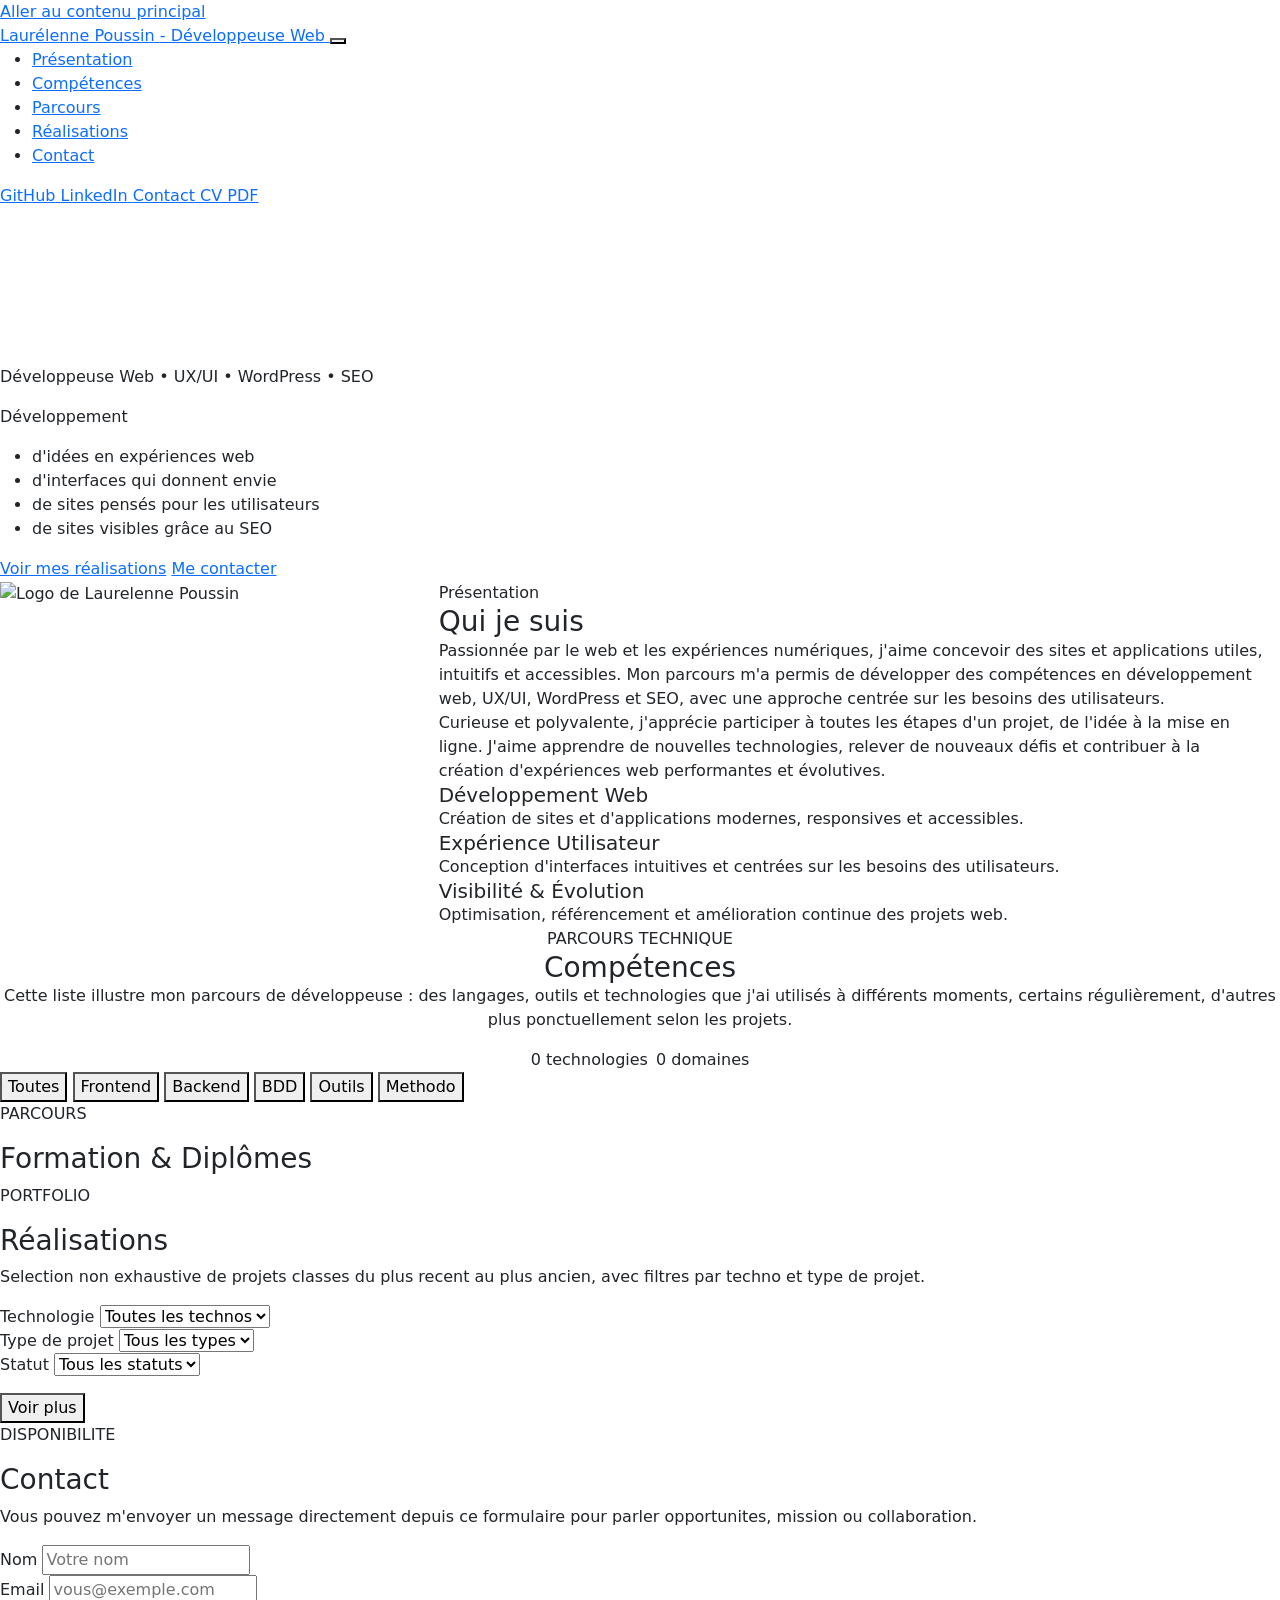
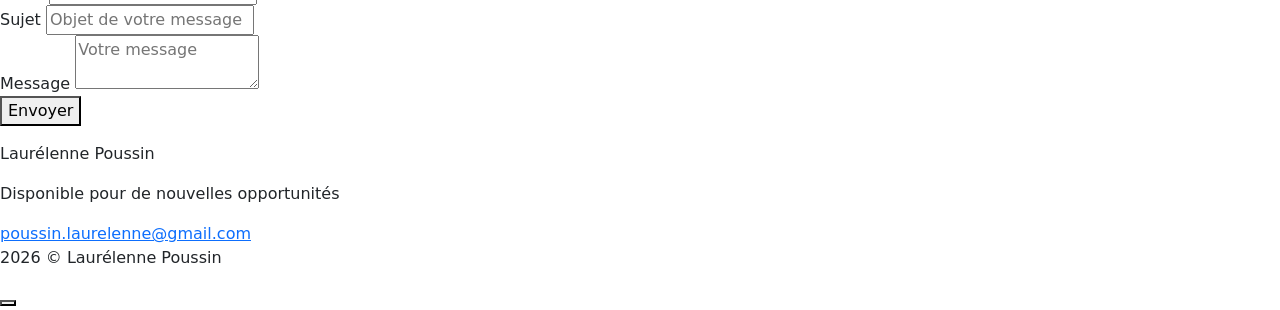
==== index.html @ 75afe431 "Mise a jour textes" ====
﻿<!DOCTYPE html>
<html lang="fr">

    <head>
        <meta charset="utf-8">
        <meta http-equiv="X-UA-Compatible" content="IE=edge">
        <meta name="viewport" content="width=device-width, initial-scale=1">
        <meta
            name="keywords"
            content="Développeuse web, Développement web, Java, Spring Boot, JavaScript, HTML, CSS, SQL, Portfolio, Frontend, Backend">
        <meta name="description" content="Portfolio de Laurélenne Poussin, développeuse web Java/Spring : réalisations, compétences, parcours et contact.">
        <meta property="og:title" content="Développeuse Web"/>
        <meta
            property="og:image"
            content="https://laurelenne.github.io/cv-portfolio/public/assets/images/capture-refonte-cv-portfolio.png"/>
        <meta property="og:description" content="Portfolio de Laurélenne Poussin : projets web, compétences techniques et parcours Java/Spring."/>
        <meta
            property="og:url"
            content="https://laurelenne.github.io/cv-portfolio/"/>
        <meta name="theme-color" content="#071321">
        <title>Laurélenne Poussin | Développeuse Web • UX/UI • WordPress • SEO</title>
        <link rel="icon" type="image/png" href="public/assets/images/lp-logo.png">
        <!-- Link Bootstrap -->
        <link
            rel="stylesheet"
            href="https://cdn.jsdelivr.net/npm/bootstrap@5.3.3/dist/css/bootstrap.min.css"
            integrity="sha384-QWTKZyjpPEjISv5WaRU9OFeRpok6YctnYmDr5pNlyT2bRjXh0JMhjY6hW+ALEwIH"
            crossorigin="anonymous">
        <script src="https://kit.fontawesome.com/132df433f5.js" crossorigin="anonymous"></script>
        <link rel="preconnect" href="https://fonts.googleapis.com">
        <link rel="preconnect" href="https://fonts.gstatic.com" crossorigin>
        <link rel="stylesheet" href="src/styles/base/style.css">
        <link href="src/styles/sections/timeline.css" rel="stylesheet" type="text/css">
        <link href="src/styles/sections/services.css" rel="stylesheet" type="text/css">
        <link href="src/styles/utilities/form.css" rel="stylesheet" type="text/css">
        <link
            rel="stylesheet"
            href="https://cdn.jsdelivr.net/gh/devicons/devicon@latest/devicon.min.css">
        <link href="https://fonts.googleapis.com/css2?family=Lato:wght@300;400;700&family=Space+Grotesk:wght@400;500;700;800&display=swap" rel="stylesheet">
        <link
            href="src/styles/sections/text-anim.css?v=20260404b"
            type="text/css"
            rel="stylesheet">
        <link href="src/styles/sections/skills.css" rel="stylesheet" type="text/css">
        <link href="src/styles/sections/about.css" rel="stylesheet" type="text/css">
        <link href="src/styles/sections/projects.css" rel="stylesheet" type="text/css">
        <link href="src/styles/sections/contact.css" rel="stylesheet" type="text/css">
        <link href="src/styles/sections/footer.css" rel="stylesheet" type="text/css">
    </head>
    <body id="top" class="m-0 p-0 cv-page">
        <a href="#main-content" class="skip-link">Aller au contenu principal</a>
        <!-- En-tete: navigation et hero -->
        <header class="site-header">
            <h1 class="visually-hidden">Laurélenne Poussin - Développeuse Web Java / Spring</h1>
            <nav class="primary-nav">
                <a class="logo" href="#top" aria-label="Retour accueil">
                    <span id="text1">Laurélenne Poussin</span>
                    <span id="text2">
                        - Développeuse Web</span>
                </a>

                <button
                    class="menu-icon"
                    type="button"
                    aria-label="Ouvrir le menu"
                    aria-controls="primary-menu"
                    aria-expanded="false">
                    <i class="fa fa-bars" aria-hidden="true"></i>
                </button>

                <div class="menu">
                    <ul id="primary-menu">
                        <li>
                            <a href="#about">Présentation</a>
                        </li>
                        <li>
                            <a href="#competences">Compétences</a>
                        </li>
                        <li>
                            <a href="#parcours">Parcours</a>
                        </li>
                        <li>
                            <a href="#realisations">Réalisations</a>
                        </li>
                        <li>
                            <a href="#contact">Contact</a>
                        </li>
                    </ul>
                    <div class="mobile-menu-social" aria-label="Comptes et contact rapide">
                        <a
                            href="https://github.com/laurelenne"
                            target="_blank"
                            rel="noopener noreferrer"
                            aria-label="GitHub">
                            <i class="fab fa-github" aria-hidden="true"></i>
                            <span>GitHub</span>
                        </a>
                        <a
                            href="https://www.linkedin.com/in/laurelenne-poussin/"
                            target="_blank"
                            rel="noopener noreferrer"
                            aria-label="LinkedIn">
                            <i class="fab fa-linkedin" aria-hidden="true"></i>
                            <span>LinkedIn</span>
                        </a>
                        <a href="#contact" aria-label="Aller à la section contact">
                            <i class="fa fa-envelope" aria-hidden="true"></i>
                            <span>Contact</span>
                        </a>
                        <a
                            href="cv-pdf.html"
                            aria-label="CV en ligne">
                            <i class="fa fa-file-alt" aria-hidden="true"></i>
                            <span>CV PDF</span>
                        </a>
                    </div>
                </div>

                <div class="nav-social" aria-label="Liens sociaux">
                    <a
                        href="https://github.com/laurelenne"
                        target="_blank"
                        rel="noopener noreferrer"
                        aria-label="GitHub">
                        <i class="fab fa-github" aria-hidden="true"></i>
                    </a>
                    <a
                        href="https://www.linkedin.com/in/laurelenne-poussin/"
                        target="_blank"
                        rel="noopener noreferrer"
                        aria-label="LinkedIn">
                        <i class="fab fa-linkedin" aria-hidden="true"></i>
                    </a>
                    <a
                        href="cv-pdf.html"
                        class="nav-cv-btn"
                        aria-label="CV en ligne"
                        data-tooltip="Voir le CV">
                        <i class="fa fa-file-alt" aria-hidden="true"></i>
                    </a>
                </div>
            </nav>
            <canvas id="canvas"></canvas>

            <!-- Hero: texte anime des services -->
            <div id="hero-rotating-text" class="content">
                <p class="content__kicker">Développeuse Web • UX/UI • WordPress • SEO</p>
                <div class="content__container">
                    <p class="content__container__text">
                        Développement
                    </p>
                    <ul class="content__container__list">
                        <li class="content__container__list__item is-active">d'idées en expériences web</li>
                        <li class="content__container__list__item">d'interfaces qui donnent envie</li>
                        <li class="content__container__list__item">de sites pensés pour les utilisateurs</li>
                        <li class="content__container__list__item">de sites visibles grâce au SEO</li>
                    </ul>
                </div>
                <div class="content__footer">
                    <div class="content__dots" role="tablist" aria-label="Messages du hero"></div>
                    <div class="content__actions">
                        <a href="#realisations" class="content__cta content__cta--primary">Voir mes réalisations</a>
                        <a href="#contact" class="content__cta content__cta--ghost">Me contacter</a>
                        <a
                            href="cv-pdf.html"
                            class="content__cta content__cta--cv"
                            aria-label="Voir le CV en ligne"
                            data-tooltip="Voir le CV">
                            <i class="fa fa-file-alt" aria-hidden="true"></i>
                        </a>
                    </div>
                </div>
            </div>
        </header>

        <!-- Contenu principal du CV -->
        <div id="main-content" class="container-fluid p-0 cv-main">
            <!-- Section: A propos -->
            <section id="about" class="about-section about-section--cohesive">
                <div class="about-container">
                    <div class="row m-0 about-card">
                        <div class="col-lg-4 col-md-5 col-sm-12 p-0 about-photo-wrap">
                            <img
                                id="profile-photo"
                                src="public/assets/images/lp-logo.png"
                                class="img-fluid about-photo"
                                alt="Logo de Laurelenne Poussin">
                        </div>
                        <div class="col-lg-8 col-md-7 col-sm-12 m-0 about-content">
                            <div class="about-heading">
                                <p class="about-kicker m-0">Présentation</p>
                                <h3 class="about-section-title m-0">Qui je suis</h3>
                                <p class="about-subtitle m-0">Passionnée par le web et les expériences numériques, j'aime concevoir des sites et applications utiles, intuitifs et accessibles. Mon parcours m'a permis de développer des compétences en développement web, UX/UI, WordPress et SEO, avec une approche centrée sur les besoins des utilisateurs.</p>
                            </div>
                            <p id="about-description" class="m-0">Curieuse et polyvalente, j'apprécie participer à toutes les étapes d'un projet, de l'idée à la mise en ligne. J'aime apprendre de nouvelles technologies, relever de nouveaux défis et contribuer à la création d'expériences web performantes et évolutives.</p>
                            <div class="about-impact-grid" aria-label="Points forts">
                                <article class="about-impact-item">
                                    <i class="fa fa-bolt" aria-hidden="true"></i>
                                    <h5 class="m-0">Développement Web</h5>
                                    <p class="m-0">Création de sites et d'applications modernes, responsives et accessibles.</p>
                                </article>
                                <article class="about-impact-item">
                                    <i class="fa fa-lightbulb-o" aria-hidden="true"></i>
                                    <h5 class="m-0">Expérience Utilisateur</h5>
                                    <p class="m-0">Conception d'interfaces intuitives et centrées sur les besoins des utilisateurs.</p>
                                </article>
                                <article class="about-impact-item">
                                    <i class="fa fa-check-circle" aria-hidden="true"></i>
                                    <h5 class="m-0">Visibilité & Évolution</h5>
                                    <p class="m-0">Optimisation, référencement et amélioration continue des projets web.</p>
                                </article>
                            </div>
                        </div>
                    </div>
                </div>
            </section>
            <!-- Section: Competences -->
            <section id="competences" class="skills-section skills-section--cohesive">
                <div class="skills-layout">

                    <!-- COLONNE GAUCHE : intro + positionnement -->
                    <div class="skills-col-left">
                        <div class="skills-hero">
                            <p class="skills-eyebrow text-uppercase text-center m-0">Parcours technique</p>
                            <h3 class="text-center m-0">Compétences</h3>
                            <p class="skills-intro text-center m-0">Cette liste illustre mon parcours de
                                développeuse : des langages, outils et technologies que j'ai utilisés à
                                différents moments, certains régulièrement, d'autres plus ponctuellement selon
                                les projets.</p>
                            <div class="skills-meta d-flex flex-wrap justify-content-center gap-2 mt-3">
                                <span class="skills-meta-pill">
                                    <i class="fa fa-code" aria-hidden="true"></i>
                                    <span class="skills-meta-number" data-target="50">0</span>
                                    <span>technologies</span>
                                </span>
                                <span class="skills-meta-pill">
                                    <i class="fa fa-laptop" aria-hidden="true"></i>
                                    <span class="skills-meta-number" data-target="4">0</span>
                                    <span>domaines</span>
                                </span>
                            </div>
                        </div>
                    </div>

                    <!-- COLONNE DROITE : filtres + badges -->
                    <div class="skills-col-right">
                        <div class="skills-col-right-header">
                            <div class="skills-filter" role="toolbar" aria-label="Filtrer les competences">
                                <button
                                    type="button"
                                    class="skills-filter-btn is-active"
                                    data-filter="all"
                                    aria-pressed="true">Toutes</button>
                                <button
                                    type="button"
                                    class="skills-filter-btn"
                                    data-filter="frontend"
                                    aria-pressed="false">Frontend</button>
                                <button
                                    type="button"
                                    class="skills-filter-btn"
                                    data-filter="backend"
                                    aria-pressed="false">Backend</button>
                                <button
                                    type="button"
                                    class="skills-filter-btn"
                                    data-filter="bdd"
                                    aria-pressed="false">BDD</button>
                                <button
                                    type="button"
                                    class="skills-filter-btn"
                                    data-filter="outils"
                                    aria-pressed="false">Outils</button>
                                <button
                                    type="button"
                                    class="skills-filter-btn"
                                    data-filter="methodo"
                                    aria-pressed="false">Methodo</button>
                            </div>
                        </div>

                        <div class="skills-col-right-scroll" id="skills-categories-scroll">
                            <!-- Categories et competences generees dynamiquement depuis src/data/skills.json -->
                        </div>

                    </div>

                </div>
            </section>

            <!-- Section: Parcours -->
            <section id="parcours" class="timeline-section">
                <div class="timeline-section-header">
                    <p class="timeline-eyebrow text-uppercase">Parcours</p>
                    <h3 class="timeline-heading">Formation &amp; Dipl&#244;mes</h3>
                </div>

                <div class="timeline-container">
                    <div class="timeline-track" aria-hidden="true"></div>
                    <!-- Items generes dynamiquement depuis src/data/timeline.json -->
                </div>
            </section>

            <!-- Section: Realisations -->
            <section id="realisations" class="projects-section">
                <div class="projects-header">
                    <p class="projects-eyebrow text-uppercase">Portfolio</p>
                    <h3 class="projects-heading">Réalisations</h3>
                    <p class="projects-intro">Selection non exhaustive de projets classes du plus recent au plus
                        ancien, avec filtres par techno et type de projet.</p>
                </div>

                <div class="projects-shell">
                    <div class="projects-filters" aria-label="Filtrer les projets">
                        <div class="projects-filter-field">
                            <label for="projects-tech-filter">Technologie</label>
                            <select id="projects-tech-filter" name="projects-tech-filter">
                                <option value="">Toutes les technos</option>
                            </select>
                        </div>
                        <div class="projects-filter-field">
                            <label for="projects-type-filter">Type de projet</label>
                            <select id="projects-type-filter" name="projects-type-filter">
                                <option value="">Tous les types</option>
                            </select>
                        </div>
                        <div class="projects-filter-field">
                            <label for="projects-status-filter">Statut</label>
                            <select id="projects-status-filter" name="projects-status-filter">
                                <option value="">Tous les statuts</option>
                            </select>
                        </div>
                    </div>

                    <p id="projects-results-summary" class="projects-results-summary" role="status" aria-live="polite"></p>

                    <div class="projects-grid">
                        <!-- Cartes generees dynamiquement depuis src/data/projects.json -->
                    </div>

                    <div class="projects-actions">
                        <button type="button" id="projects-see-more" class="projects-see-more">Voir plus</button>
                    </div>
                </div>
            </section>

            <!-- Section: Contact -->
            <section id="contact" class="contact-section">
                <div class="contact-wrap">
                    <div class="contact-header">
                        <p class="contact-eyebrow text-uppercase">Disponibilite</p>
                        <h3 class="contact-heading">Contact</h3>
                        <p class="contact-subtitle">Vous pouvez m'envoyer un message directement depuis
                            ce formulaire pour parler opportunites, mission ou collaboration.</p>
                    </div>

                    <form
                        id="contact-form"
                        class="contact-form"
                        action="https://formsubmit.co/ajax/poussin.laurelenne@gmail.com"
                        method="POST"
                        novalidate>
                        <input type="hidden" name="_subject" value="Nouveau message depuis le CV">
                        <input type="hidden" name="_template" value="table">
                        <input type="hidden" name="_captcha" value="false">

                        <label class="visually-hidden" for="contact-company">Entreprise (ne pas remplir)</label>
                        <input
                            class="visually-hidden"
                            type="text"
                            id="contact-company"
                            name="_honey"
                            tabindex="-1"
                            autocomplete="off">

                        <div class="contact-grid">
                            <div class="contact-field">
                                <label class="contact-label" for="contact-name">Nom</label>
                                <input
                                    class="contact-input"
                                    type="text"
                                    id="contact-name"
                                    name="name"
                                    autocomplete="name"
                                    required
                                    maxlength="80"
                                    placeholder="Votre nom">
                            </div>

                            <div class="contact-field">
                                <label class="contact-label" for="contact-email">Email</label>
                                <input
                                    class="contact-input"
                                    type="email"
                                    id="contact-email"
                                    name="email"
                                    autocomplete="email"
                                    required
                                    maxlength="120"
                                    placeholder="vous@exemple.com">
                            </div>

                            <div class="contact-field contact-field--full">
                                <label class="contact-label" for="contact-subject">Sujet</label>
                                <input
                                    class="contact-input"
                                    type="text"
                                    id="contact-subject"
                                    name="subject"
                                    autocomplete="off"
                                    required
                                    maxlength="120"
                                    placeholder="Objet de votre message">
                            </div>

                            <div class="contact-field contact-field--full">
                                <label class="contact-label" for="contact-message">Message</label>
                                <textarea
                                    class="contact-textarea"
                                    id="contact-message"
                                    name="message"
                                    autocomplete="off"
                                    required
                                    minlength="15"
                                    maxlength="3000"
                                    placeholder="Votre message"></textarea>
                            </div>
                        </div>

                        <div class="contact-actions">
                            <button class="contact-submit" type="submit">Envoyer</button>
                            <p id="contact-status" class="contact-status" role="status" aria-live="polite"></p>
                        </div>
                    </form>
                </div>
            </section>
        </div>

        <!-- Pied de page -->
        <footer class="site-footer">
            <div class="footer-wrap">
                <div class="footer-main">
                    <div class="footer-brand">
                        <p class="footer-name">Laurélenne Poussin</p>
                        <p class="footer-availability">Disponible pour de nouvelles opportunités</p>
                        <a
                            class="footer-email"
                            href="mailto:poussin.laurelenne@gmail.com"
                            aria-label="Envoyer un email">
                            <i class="fa fa-envelope" aria-hidden="true"></i>
                            poussin.laurelenne@gmail.com
                        </a>
                    </div>

                    <div class="footer-right">
                        <a
                            class="footer-social"
                            href="https://github.com/laurelenne"
                            target="_blank"
                            rel="noopener noreferrer"
                            aria-label="GitHub">
                            <i class="fab fa-github" aria-hidden="true"></i>
                        </a>
                        <a
                            class="footer-social"
                            href="https://www.linkedin.com/in/laurelenne-poussin/"
                            target="_blank"
                            rel="noopener noreferrer"
                            aria-label="LinkedIn">
                            <i class="fab fa-linkedin" aria-hidden="true"></i>
                        </a>
                        <a
                            class="footer-top-link"
                            href="#top"
                            aria-label="Retour en haut"
                            title="Retour en haut">
                            <i class="fa fa-chevron-up" aria-hidden="true"></i>
                        </a>
                    </div>
                </div>

                <div class="footer-divider" aria-hidden="true"></div>

                <div class="footer-bottom">
                    <p class="footer-copy">2026 © Laurélenne Poussin</p>
                </div>
            </div>
        </footer>

        <button
            id="back-to-top-fab"
            class="back-to-top-fab"
            type="button"
            aria-label="Retour en haut"
            title="Retour en haut"
            aria-hidden="true"
            tabindex="-1">
            <i class="fa fa-chevron-up" aria-hidden="true"></i>
        </button>

        <!-- Scripts tiers -->
        <script
            src="https://cdn.jsdelivr.net/npm/bootstrap@5.3.3/dist/js/bootstrap.bundle.min.js"
            integrity="sha384-YvpcrYf0tY3lHB60NNkmXc5s9fDVZLESaAA55NDzOxhy9GkcIdslK1eN7N6jIeHz"
            crossorigin="anonymous"></script>

        <!-- Scripts du site -->
        <script src="src/scripts/modules/navbar.js"></script>
        <script src="src/scripts/modules/canvas.js"></script>
        <script src="src/scripts/modules/skills-meta-counter.js"></script>
        <script src="src/scripts/modules/skills-enhancer.js"></script>
        <script src="src/scripts/modules/hero-rotator.js?v=20260404c"></script>
        <script src="src/scripts/modules/timeline.js"></script>
        <script src="src/scripts/modules/contact-form.js"></script>
        <script src="src/scripts/modules/projects.js"></script>
        <script src="src/scripts/modules/scroll-enhancements.js"></script>
    </body>
</html>
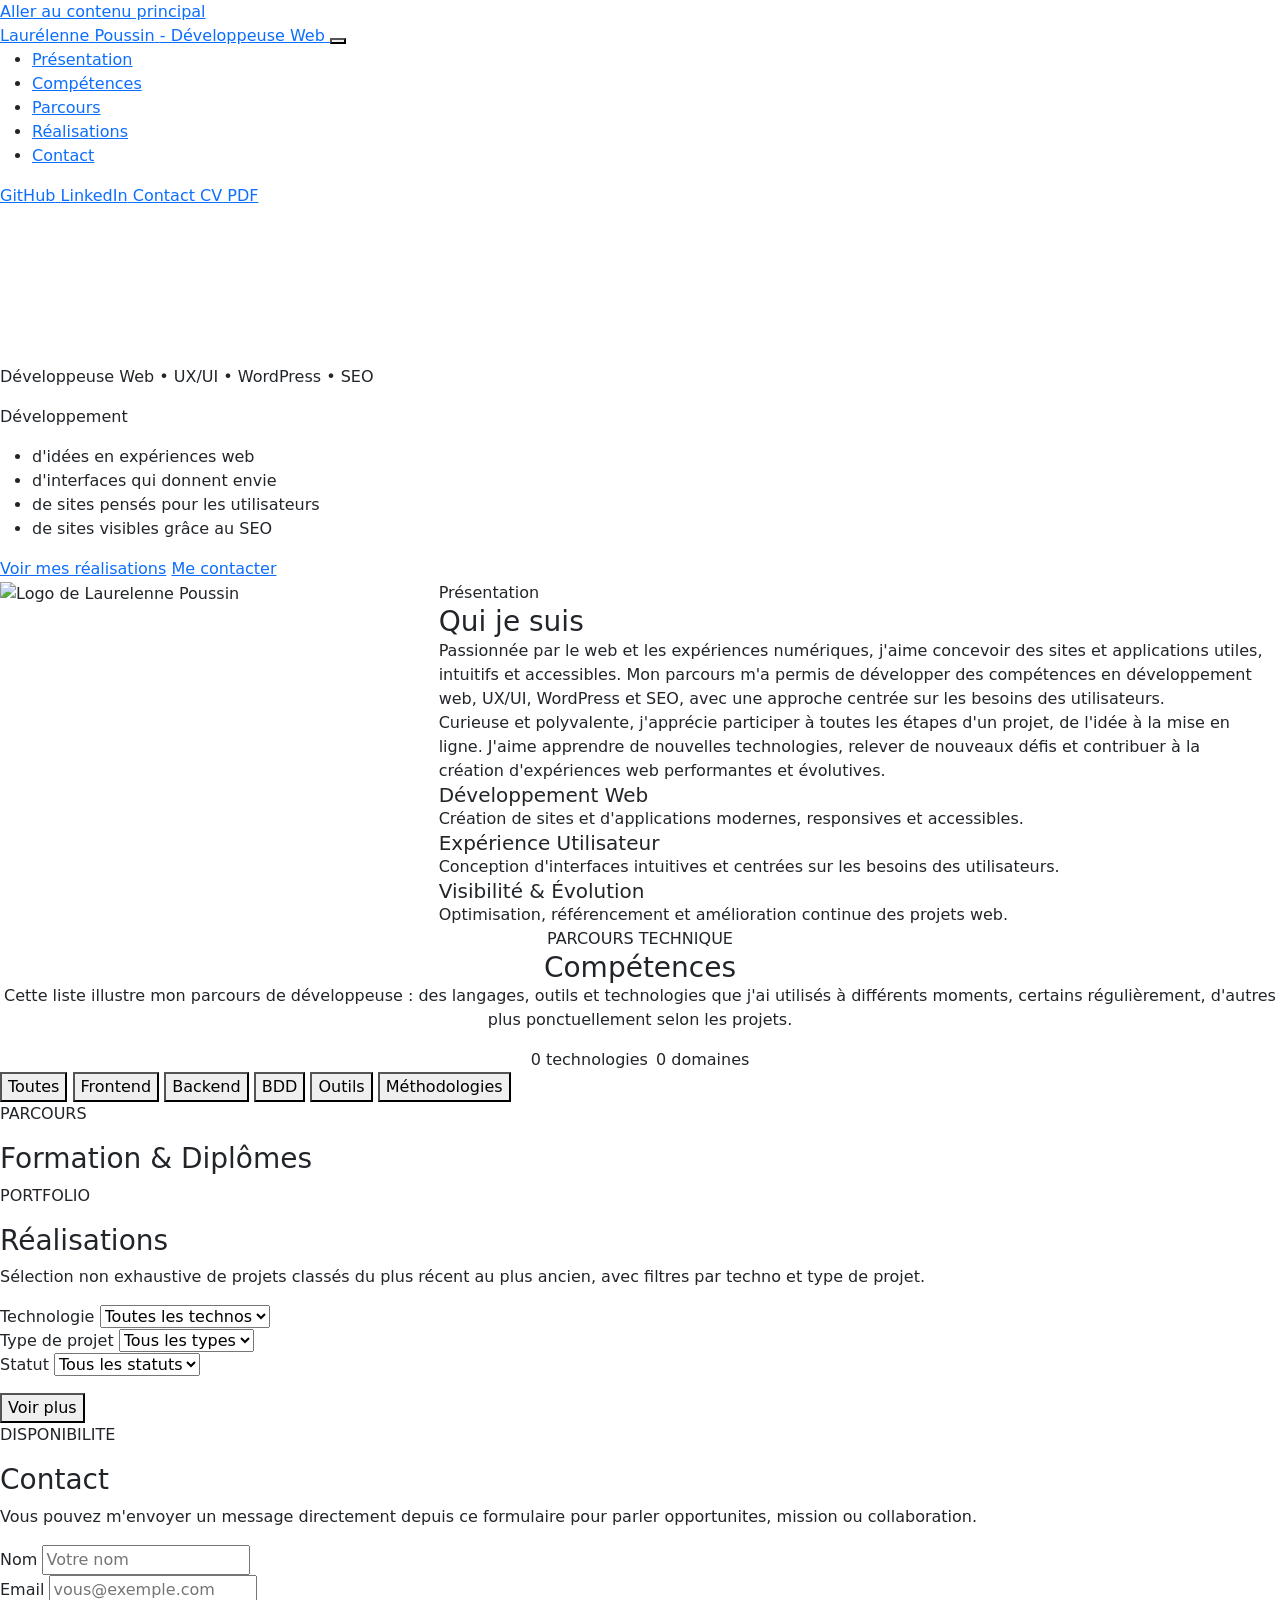
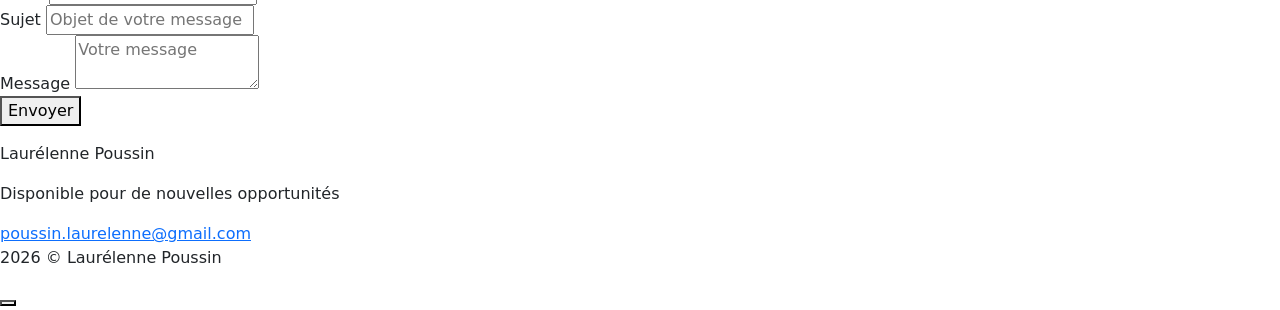
==== commit ab57c531: "Mise a jour des accents" ====
--- a/index.html
+++ b/index.html
@@ -2,22 +2,41 @@
 <html lang="fr">
 
     <head>
-        <meta charset="utf-8">
-        <meta http-equiv="X-UA-Compatible" content="IE=edge">
-        <meta name="viewport" content="width=device-width, initial-scale=1">
-        <meta
-            name="keywords"
-            content="Développeuse web, Développement web, Java, Spring Boot, JavaScript, HTML, CSS, SQL, Portfolio, Frontend, Backend">
-        <meta name="description" content="Portfolio de Laurélenne Poussin, développeuse web Java/Spring : réalisations, compétences, parcours et contact.">
-        <meta property="og:title" content="Développeuse Web"/>
-        <meta
-            property="og:image"
-            content="https://laurelenne.github.io/cv-portfolio/public/assets/images/capture-refonte-cv-portfolio.png"/>
-        <meta property="og:description" content="Portfolio de Laurélenne Poussin : projets web, compétences techniques et parcours Java/Spring."/>
-        <meta
-            property="og:url"
-            content="https://laurelenne.github.io/cv-portfolio/"/>
-        <meta name="theme-color" content="#071321">
+<meta charset="utf-8">
+<meta http-equiv="X-UA-Compatible" content="IE=edge">
+<meta name="viewport" content="width=device-width, initial-scale=1">
+
+<meta
+    name="description"
+    content="Portfolio de Laurélenne Poussin, développeuse web front-end orientée UX/UI, WordPress et SEO. Découvrez ses projets, compétences, parcours et contact.">
+
+<meta
+    name="keywords"
+    content="Développeuse web, Développeuse front-end, Intégratrice web, WordPress, SEO, UX UI, JavaScript, HTML, CSS, Vue.js, Responsive design, Portfolio, Marmande">
+
+<link rel="canonical" href="https://laurelenne.github.io/cv-portfolio/">
+
+<meta property="og:type" content="website">
+<meta property="og:site_name" content="Portfolio Laurélenne Poussin">
+<meta property="og:title" content="Laurélenne Poussin — Développeuse web front-end, UX/UI, WordPress & SEO">
+<meta
+    property="og:description"
+    content="Portfolio de Laurélenne Poussin : projets web, compétences front-end, UX/UI, WordPress, SEO et parcours professionnel.">
+<meta
+    property="og:image"
+    content="https://laurelenne.github.io/cv-portfolio/public/assets/images/capture-refonte-cv-portfolio.png">
+<meta property="og:url" content="https://laurelenne.github.io/cv-portfolio/">
+
+<meta name="twitter:card" content="summary_large_image">
+<meta name="twitter:title" content="Laurélenne Poussin — Développeuse web front-end, UX/UI, WordPress & SEO">
+<meta
+    name="twitter:description"
+    content="Portfolio de Laurélenne Poussin : projets web, compétences front-end, UX/UI, WordPress, SEO et parcours professionnel.">
+<meta
+    name="twitter:image"
+    content="https://laurelenne.github.io/cv-portfolio/public/assets/images/capture-refonte-cv-portfolio.png">
+
+<meta name="theme-color" content="#071321">
         <title>Laurélenne Poussin | Développeuse Web • UX/UI • WordPress • SEO</title>
         <link rel="icon" type="image/png" href="public/assets/images/lp-logo.png">
         <!-- Link Bootstrap -->
@@ -46,12 +65,13 @@
         <link href="src/styles/sections/projects.css" rel="stylesheet" type="text/css">
         <link href="src/styles/sections/contact.css" rel="stylesheet" type="text/css">
         <link href="src/styles/sections/footer.css" rel="stylesheet" type="text/css">
+        <link rel="canonical" href="https://laurelenne.github.io/cv-portfolio/">
     </head>
     <body id="top" class="m-0 p-0 cv-page">
         <a href="#main-content" class="skip-link">Aller au contenu principal</a>
         <!-- En-tete: navigation et hero -->
         <header class="site-header">
-            <h1 class="visually-hidden">Laurélenne Poussin - Développeuse Web Java / Spring</h1>
+            <h1 class="visually-hidden">Laurélenne Poussin — Développeuse web front-end, UX/UI, WordPress et SEO</h1>
             <nav class="primary-nav">
                 <a class="logo" href="#top" aria-label="Retour accueil">
                     <span id="text1">Laurélenne Poussin</span>
@@ -275,7 +295,7 @@
                                     type="button"
                                     class="skills-filter-btn"
                                     data-filter="methodo"
-                                    aria-pressed="false">Methodo</button>
+                                    aria-pressed="false">Méthodologies</button>
                             </div>
                         </div>
 
@@ -306,8 +326,7 @@
                 <div class="projects-header">
                     <p class="projects-eyebrow text-uppercase">Portfolio</p>
                     <h3 class="projects-heading">Réalisations</h3>
-                    <p class="projects-intro">Selection non exhaustive de projets classes du plus recent au plus
-                        ancien, avec filtres par techno et type de projet.</p>
+                    <p class="projects-intro">Sélection non exhaustive de projets classés du plus récent au plus ancien, avec filtres par techno et type de projet.</p>
                 </div>
 
                 <div class="projects-shell">
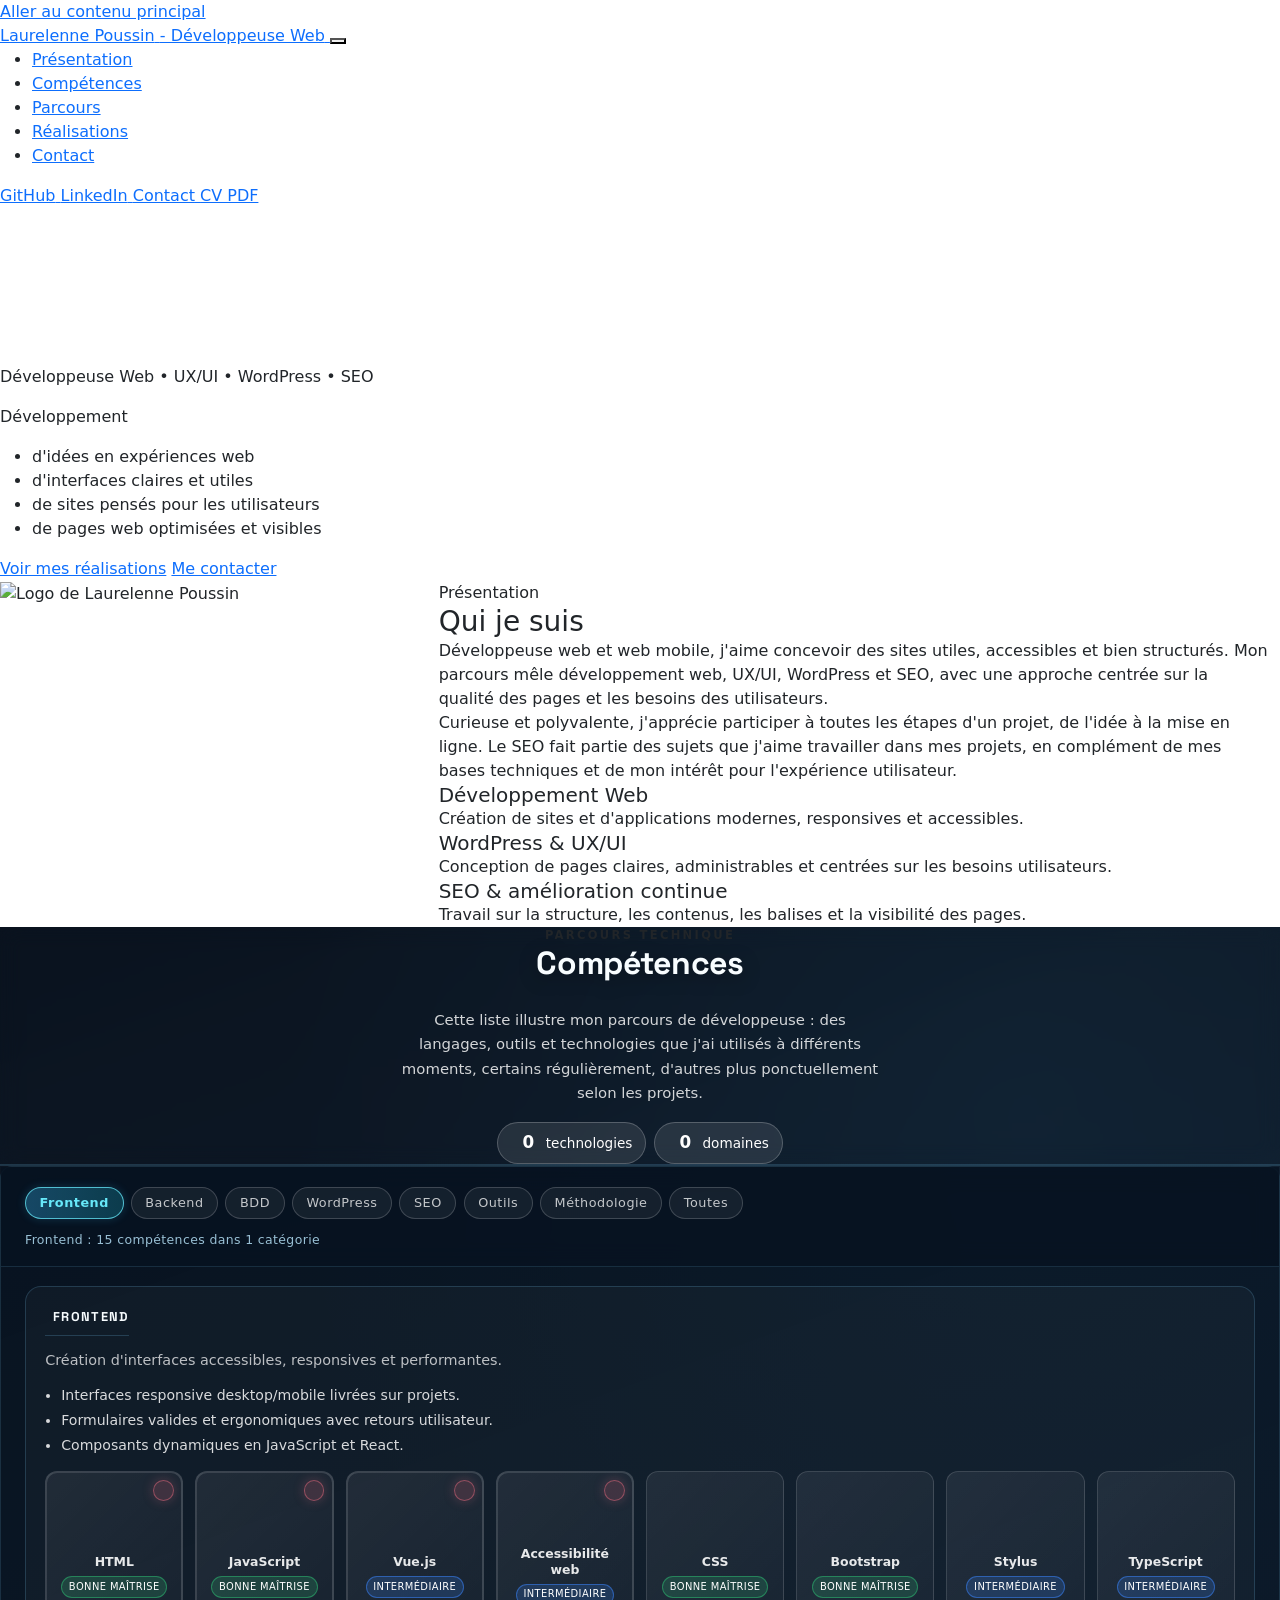
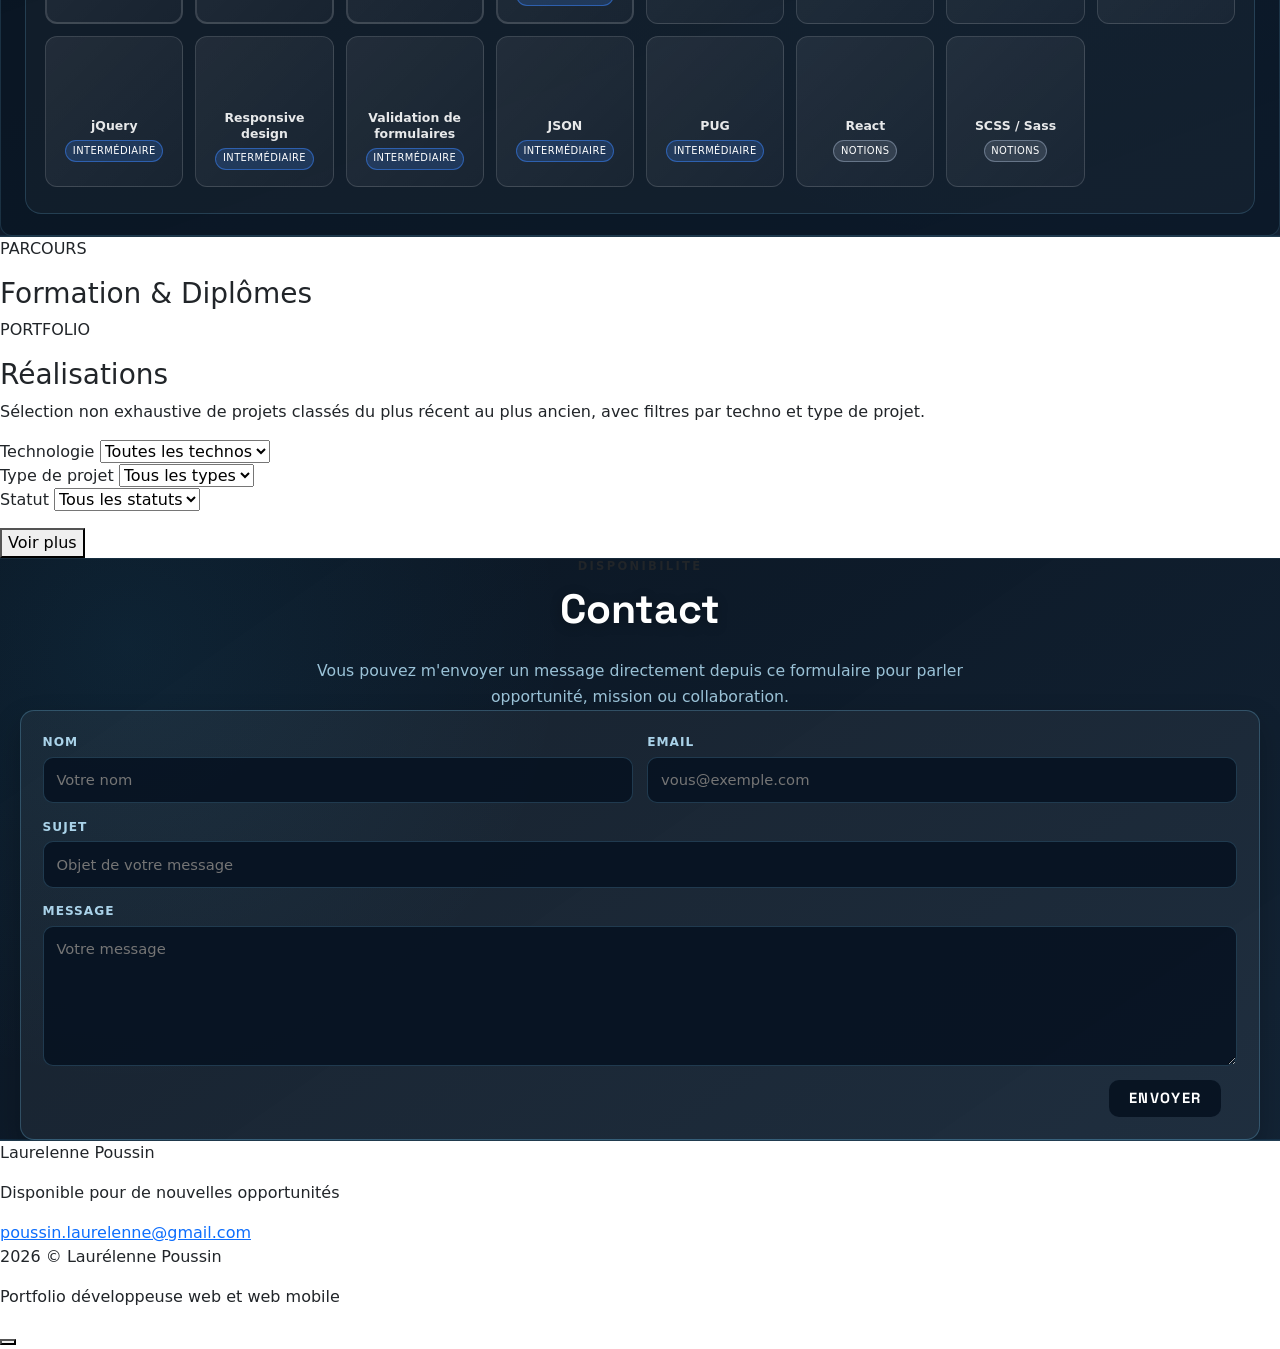
==== commit cab968f1: "Améliorations et mise a jour majeur" ====
--- a/index.html
+++ b/index.html
@@ -2,42 +2,23 @@
 <html lang="fr">
 
     <head>
-<meta charset="utf-8">
-<meta http-equiv="X-UA-Compatible" content="IE=edge">
-<meta name="viewport" content="width=device-width, initial-scale=1">
-
-<meta
-    name="description"
-    content="Portfolio de Laurélenne Poussin, développeuse web front-end orientée UX/UI, WordPress et SEO. Découvrez ses projets, compétences, parcours et contact.">
-
-<meta
-    name="keywords"
-    content="Développeuse web, Développeuse front-end, Intégratrice web, WordPress, SEO, UX UI, JavaScript, HTML, CSS, Vue.js, Responsive design, Portfolio, Marmande">
-
-<link rel="canonical" href="https://laurelenne.github.io/cv-portfolio/">
-
-<meta property="og:type" content="website">
-<meta property="og:site_name" content="Portfolio Laurélenne Poussin">
-<meta property="og:title" content="Laurélenne Poussin — Développeuse web front-end, UX/UI, WordPress & SEO">
-<meta
-    property="og:description"
-    content="Portfolio de Laurélenne Poussin : projets web, compétences front-end, UX/UI, WordPress, SEO et parcours professionnel.">
-<meta
-    property="og:image"
-    content="https://laurelenne.github.io/cv-portfolio/public/assets/images/capture-refonte-cv-portfolio.png">
-<meta property="og:url" content="https://laurelenne.github.io/cv-portfolio/">
-
-<meta name="twitter:card" content="summary_large_image">
-<meta name="twitter:title" content="Laurélenne Poussin — Développeuse web front-end, UX/UI, WordPress & SEO">
-<meta
-    name="twitter:description"
-    content="Portfolio de Laurélenne Poussin : projets web, compétences front-end, UX/UI, WordPress, SEO et parcours professionnel.">
-<meta
-    name="twitter:image"
-    content="https://laurelenne.github.io/cv-portfolio/public/assets/images/capture-refonte-cv-portfolio.png">
-
-<meta name="theme-color" content="#071321">
-        <title>Laurélenne Poussin | Développeuse Web • UX/UI • WordPress • SEO</title>
+        <meta charset="utf-8">
+        <meta http-equiv="X-UA-Compatible" content="IE=edge">
+        <meta name="viewport" content="width=device-width, initial-scale=1">
+        <meta
+            name="keywords"
+            content="Développeuse web, développement web, WordPress, SEO, UX/UI, intégration web, accessibilité, portfolio">
+        <meta name="description" content="Portfolio de Laurélenne Poussin, développeuse web et web mobile : projets, compétences WordPress, UX/UI, SEO et parcours technique.">
+        <meta property="og:title" content="Développeuse Web"/>
+        <meta
+            property="og:image"
+            content="https://laurelenne.github.io/cv-portfolio/public/assets/images/capture-refonte-cv-portfolio.png"/>
+        <meta property="og:description" content="Portfolio de Laurélenne Poussin : développement web, WordPress, UX/UI, SEO, projets et parcours technique."/>
+        <meta
+            property="og:url"
+            content="https://laurelenne.github.io/cv-portfolio/"/>
+        <meta name="theme-color" content="#071321">
+        <title>Laurélenne Poussin | Développeuse Web • WordPress • UX/UI • SEO</title>
         <link rel="icon" type="image/png" href="public/assets/images/lp-logo.png">
         <!-- Link Bootstrap -->
         <link
@@ -65,18 +46,17 @@
         <link href="src/styles/sections/projects.css" rel="stylesheet" type="text/css">
         <link href="src/styles/sections/contact.css" rel="stylesheet" type="text/css">
         <link href="src/styles/sections/footer.css" rel="stylesheet" type="text/css">
-        <link rel="canonical" href="https://laurelenne.github.io/cv-portfolio/">
     </head>
     <body id="top" class="m-0 p-0 cv-page">
         <a href="#main-content" class="skip-link">Aller au contenu principal</a>
         <!-- En-tete: navigation et hero -->
         <header class="site-header">
-            <h1 class="visually-hidden">Laurélenne Poussin — Développeuse web front-end, UX/UI, WordPress et SEO</h1>
+            <h1 class="visually-hidden">Laurélenne Poussin - Développeuse Web et Web Mobile</h1>
             <nav class="primary-nav">
                 <a class="logo" href="#top" aria-label="Retour accueil">
-                    <span id="text1">Laurélenne Poussin</span>
+                    <span id="text1">Laurelenne Poussin</span>
                     <span id="text2">
-                        - Développeuse Web</span>
+                        - Développeuse Web</span>
                 </a>
 
                 <button
@@ -164,16 +144,16 @@
 
             <!-- Hero: texte anime des services -->
             <div id="hero-rotating-text" class="content">
-                <p class="content__kicker">Développeuse Web • UX/UI • WordPress • SEO</p>
-                <div class="content__container">
-                    <p class="content__container__text">
-                        Développement
-                    </p>
-                    <ul class="content__container__list">
-                        <li class="content__container__list__item is-active">d'idées en expériences web</li>
-                        <li class="content__container__list__item">d'interfaces qui donnent envie</li>
-                        <li class="content__container__list__item">de sites pensés pour les utilisateurs</li>
-                        <li class="content__container__list__item">de sites visibles grâce au SEO</li>
+                <p class="content__kicker">Développeuse Web • UX/UI • WordPress • SEO</p>
+                <div class="content__container">
+                    <p class="content__container__text">
+                        Développement
+                    </p>
+                    <ul class="content__container__list">
+                        <li class="content__container__list__item is-active">d'idées en expériences web</li>
+                        <li class="content__container__list__item">d'interfaces claires et utiles</li>
+                        <li class="content__container__list__item">de sites pensés pour les utilisateurs</li>
+                        <li class="content__container__list__item">de pages web optimisées et visibles</li>
                     </ul>
                 </div>
                 <div class="content__footer">
@@ -210,24 +190,24 @@
                             <div class="about-heading">
                                 <p class="about-kicker m-0">Présentation</p>
                                 <h3 class="about-section-title m-0">Qui je suis</h3>
-                                <p class="about-subtitle m-0">Passionnée par le web et les expériences numériques, j'aime concevoir des sites et applications utiles, intuitifs et accessibles. Mon parcours m'a permis de développer des compétences en développement web, UX/UI, WordPress et SEO, avec une approche centrée sur les besoins des utilisateurs.</p>
-                            </div>
-                            <p id="about-description" class="m-0">Curieuse et polyvalente, j'apprécie participer à toutes les étapes d'un projet, de l'idée à la mise en ligne. J'aime apprendre de nouvelles technologies, relever de nouveaux défis et contribuer à la création d'expériences web performantes et évolutives.</p>
+                                <p class="about-subtitle m-0">Développeuse web et web mobile, j'aime concevoir des sites utiles, accessibles et bien structurés. Mon parcours mêle développement web, UX/UI, WordPress et SEO, avec une approche centrée sur la qualité des pages et les besoins des utilisateurs.</p>
+                            </div>
+                            <p id="about-description" class="m-0">Curieuse et polyvalente, j'apprécie participer à toutes les étapes d'un projet, de l'idée à la mise en ligne. Le SEO fait partie des sujets que j'aime travailler dans mes projets, en complément de mes bases techniques et de mon intérêt pour l'expérience utilisateur.</p>
                             <div class="about-impact-grid" aria-label="Points forts">
                                 <article class="about-impact-item">
                                     <i class="fa fa-bolt" aria-hidden="true"></i>
-                                    <h5 class="m-0">Développement Web</h5>
-                                    <p class="m-0">Création de sites et d'applications modernes, responsives et accessibles.</p>
+                                    <h5 class="m-0">Développement Web</h5>
+                                    <p class="m-0">Création de sites et d'applications modernes, responsives et accessibles.</p>
                                 </article>
                                 <article class="about-impact-item">
                                     <i class="fa fa-lightbulb-o" aria-hidden="true"></i>
-                                    <h5 class="m-0">Expérience Utilisateur</h5>
-                                    <p class="m-0">Conception d'interfaces intuitives et centrées sur les besoins des utilisateurs.</p>
+                                    <h5 class="m-0">WordPress & UX/UI</h5>
+                                    <p class="m-0">Conception de pages claires, administrables et centrées sur les besoins utilisateurs.</p>
                                 </article>
                                 <article class="about-impact-item">
                                     <i class="fa fa-check-circle" aria-hidden="true"></i>
-                                    <h5 class="m-0">Visibilité & Évolution</h5>
-                                    <p class="m-0">Optimisation, référencement et amélioration continue des projets web.</p>
+                                    <h5 class="m-0">SEO & amélioration continue</h5>
+                                    <p class="m-0">Travail sur la structure, les contenus, les balises et la visibilité des pages.</p>
                                 </article>
                             </div>
                         </div>
@@ -255,7 +235,7 @@
                                 </span>
                                 <span class="skills-meta-pill">
                                     <i class="fa fa-laptop" aria-hidden="true"></i>
-                                    <span class="skills-meta-number" data-target="4">0</span>
+                                    <span class="skills-meta-number" data-target="7">0</span>
                                     <span>domaines</span>
                                 </span>
                             </div>
@@ -265,42 +245,52 @@
                     <!-- COLONNE DROITE : filtres + badges -->
                     <div class="skills-col-right">
                         <div class="skills-col-right-header">
-                            <div class="skills-filter" role="toolbar" aria-label="Filtrer les competences">
-                                <button
-                                    type="button"
-                                    class="skills-filter-btn is-active"
-                                    data-filter="all"
-                                    aria-pressed="true">Toutes</button>
-                                <button
-                                    type="button"
-                                    class="skills-filter-btn"
-                                    data-filter="frontend"
-                                    aria-pressed="false">Frontend</button>
-                                <button
-                                    type="button"
-                                    class="skills-filter-btn"
-                                    data-filter="backend"
-                                    aria-pressed="false">Backend</button>
-                                <button
-                                    type="button"
-                                    class="skills-filter-btn"
-                                    data-filter="bdd"
-                                    aria-pressed="false">BDD</button>
-                                <button
-                                    type="button"
-                                    class="skills-filter-btn"
-                                    data-filter="outils"
-                                    aria-pressed="false">Outils</button>
-                                <button
-                                    type="button"
-                                    class="skills-filter-btn"
-                                    data-filter="methodo"
-                                    aria-pressed="false">Méthodologies</button>
+                            <div class="skills-filter" role="toolbar" aria-label="Filtrer les compétences">
+                                <button
+                                    type="button"
+                                    class="skills-filter-btn is-active"
+                                    data-filter="frontend"
+                                    aria-pressed="true">Frontend</button>
+                                <button
+                                    type="button"
+                                    class="skills-filter-btn"
+                                    data-filter="backend"
+                                    aria-pressed="false">Backend</button>
+                                <button
+                                    type="button"
+                                    class="skills-filter-btn"
+                                    data-filter="bdd"
+                                    aria-pressed="false">BDD</button>
+                                <button
+                                    type="button"
+                                    class="skills-filter-btn"
+                                    data-filter="wordpress"
+                                    aria-pressed="false">WordPress</button>
+                                <button
+                                    type="button"
+                                    class="skills-filter-btn"
+                                    data-filter="seo"
+                                    aria-pressed="false">SEO</button>
+                                <button
+                                    type="button"
+                                    class="skills-filter-btn"
+                                    data-filter="outils"
+                                    aria-pressed="false">Outils</button>
+                                <button
+                                    type="button"
+                                    class="skills-filter-btn"
+                                    data-filter="methodologie"
+                                    aria-pressed="false">Méthodologie</button>
+                                <button
+                                    type="button"
+                                    class="skills-filter-btn"
+                                    data-filter="all"
+                                    aria-pressed="false">Toutes</button>
                             </div>
                         </div>
 
                         <div class="skills-col-right-scroll" id="skills-categories-scroll">
-                            <!-- Categories et competences generees dynamiquement depuis src/data/skills.json -->
+                            <!-- Catégories et compétences générées dynamiquement depuis src/data/skills.json -->
                         </div>
 
                     </div>
@@ -326,7 +316,8 @@
                 <div class="projects-header">
                     <p class="projects-eyebrow text-uppercase">Portfolio</p>
                     <h3 class="projects-heading">Réalisations</h3>
-                    <p class="projects-intro">Sélection non exhaustive de projets classés du plus récent au plus ancien, avec filtres par techno et type de projet.</p>
+                    <p class="projects-intro">Sélection non exhaustive de projets classés du plus récent au plus
+                        ancien, avec filtres par techno et type de projet.</p>
                 </div>
 
                 <div class="projects-shell">
@@ -367,10 +358,10 @@
             <section id="contact" class="contact-section">
                 <div class="contact-wrap">
                     <div class="contact-header">
-                        <p class="contact-eyebrow text-uppercase">Disponibilite</p>
+                        <p class="contact-eyebrow text-uppercase">Disponibilité</p>
                         <h3 class="contact-heading">Contact</h3>
                         <p class="contact-subtitle">Vous pouvez m'envoyer un message directement depuis
-                            ce formulaire pour parler opportunites, mission ou collaboration.</p>
+                            ce formulaire pour parler opportunité, mission ou collaboration.</p>
                     </div>
 
                     <form
@@ -460,7 +451,7 @@
             <div class="footer-wrap">
                 <div class="footer-main">
                     <div class="footer-brand">
-                        <p class="footer-name">Laurélenne Poussin</p>
+                        <p class="footer-name">Laurelenne Poussin</p>
                         <p class="footer-availability">Disponible pour de nouvelles opportunités</p>
                         <a
                             class="footer-email"
@@ -502,6 +493,7 @@
 
                 <div class="footer-bottom">
                     <p class="footer-copy">2026 © Laurélenne Poussin</p>
+                    <p class="footer-note">Portfolio développeuse web et web mobile</p>
                 </div>
             </div>
         </footer>
@@ -534,4 +526,4 @@
         <script src="src/scripts/modules/projects.js"></script>
         <script src="src/scripts/modules/scroll-enhancements.js"></script>
     </body>
-</html>+</html>
--- a/src/styles/sections/skills.css
+++ b/src/styles/sections/skills.css
@@ -0,0 +1,2091 @@
+/* ===== Skills Section Full-Screen ===== */
+
+.skills-section {
+    width: 100%;
+    height: 100vh;
+    overflow: hidden;
+    background: linear-gradient(125deg, rgba(7, 19, 33, 0.94), rgba(14, 32, 53, 0.84));
+    border-bottom: 1px solid rgba(125, 211, 252, 0.42);
+    position: relative;
+}
+
+.skills-section,
+.skills-section * {
+    box-sizing: border-box;
+}
+
+.skills-section::before {
+    content: "";
+    position: absolute;
+    top: 0;
+    left: 0;
+    width: 100%;
+    height: 100%;
+    background: radial-gradient(circle at 14% 12%, rgba(56, 189, 248, 0.3), transparent 45%);
+    pointer-events: none;
+    z-index: 0;
+}
+
+/* Layout deux colonnes */
+.skills-layout {
+    display: grid;
+    grid-template-columns: 1fr 1.4fr;
+    height: 100%;
+    position: relative;
+    z-index: 1;
+}
+
+/* Colonne gauche */
+.skills-col-left {
+    display: flex;
+    flex-direction: column;
+    justify-content: center;
+    height: 100%;
+    overflow-y: auto;
+    border-right: 1px solid rgba(125, 211, 252, 0.22);
+    scrollbar-width: thin;
+    scrollbar-color: rgba(125, 211, 252, 0.3) transparent;
+}
+
+.skills-col-left::-webkit-scrollbar {
+    width: 4px;
+}
+
+.skills-col-left::-webkit-scrollbar-thumb {
+    background: rgba(125, 211, 252, 0.3);
+    border-radius: 2px;
+}
+
+/* Colonne droite */
+.skills-col-right {
+    display: flex;
+    flex-direction: column;
+    height: 100%;
+    overflow: hidden;
+}
+
+.skills-col-right-header {
+    flex-shrink: 0;
+    padding: 1.4rem 2rem 1rem;
+    border-bottom: 1px solid rgba(125, 211, 252, 0.15);
+    background: rgba(7, 19, 33, 0.65);
+    backdrop-filter: blur(12px);
+}
+
+.skills-col-right-scroll {
+    flex: 1;
+    overflow-y: auto;
+    padding: 1.2rem 2rem;
+    display: flex;
+    flex-direction: column;
+    gap: 0.9rem;
+    scrollbar-width: thin;
+    scrollbar-color: rgba(125, 211, 252, 0.3) transparent;
+}
+
+#skills-categories-scroll.is-filter-all {
+    gap: 1.4rem;
+}
+
+.skills-col-right-scroll::-webkit-scrollbar {
+    width: 4px;
+}
+
+.skills-col-right-scroll::-webkit-scrollbar-thumb {
+    background: rgba(125, 211, 252, 0.3);
+    border-radius: 2px;
+}
+
+/* Pagination */
+.skills-pagination {
+    flex-shrink: 0;
+    display: flex;
+    align-items: center;
+    justify-content: space-between;
+    padding: 0.75rem 2rem;
+    border-top: 1px solid rgba(125, 211, 252, 0.15);
+    background: rgba(7, 19, 33, 0.65);
+    backdrop-filter: blur(12px);
+    gap: 1rem;
+}
+
+.skills-pagination-controls {
+    display: flex;
+    align-items: center;
+    gap: 0.85rem;
+}
+
+.skills-page-btn {
+    width: 34px;
+    height: 34px;
+    border-radius: 50%;
+    border: 1px solid rgba(186, 230, 253, 0.35);
+    background: rgba(56, 189, 248, 0.1);
+    color: #67e8f9;
+    font-size: 0.82rem;
+    cursor: pointer;
+    display: flex;
+    align-items: center;
+    justify-content: center;
+    transition: background 0.18s ease, transform 0.18s ease, box-shadow 0.18s ease;
+}
+
+.skills-page-btn:hover:not(:disabled) {
+    background: rgba(56, 189, 248, 0.26);
+    box-shadow: 0 0 14px rgba(56, 189, 248, 0.3);
+    transform: scale(1.1);
+}
+
+.skills-page-btn:disabled {
+    opacity: 0.3;
+    cursor: default;
+}
+
+.skills-page-indicator {
+    font-size: 0.8rem;
+    color: rgba(186, 230, 253, 0.85);
+    letter-spacing: 0.08em;
+    min-width: 3rem;
+    text-align: center;
+    font-variant-numeric: tabular-nums;
+}
+
+.skills-pagination-dots {
+    display: flex;
+    gap: 0.4rem;
+    align-items: center;
+}
+
+.skills-pagination-dot {
+    width: 7px;
+    height: 7px;
+    border-radius: 50%;
+    background: rgba(255, 255, 255, 0.22);
+    border: none;
+    padding: 0;
+    cursor: pointer;
+    transition: background 0.2s ease, transform 0.2s ease;
+}
+
+.skills-pagination-dot.is-active {
+    background: #38bdf8;
+    box-shadow: 0 0 8px rgba(56, 189, 248, 0.6);
+    transform: scale(1.3);
+}
+
+.skills-pagination-dot:hover:not(.is-active) {
+    background: rgba(255, 255, 255, 0.45);
+}
+
+/* Hero bloc gauche */
+.skills-hero {
+    padding: 2.5rem 2rem 1.8rem;
+    display: flex;
+    flex-direction: column;
+    align-items: center;
+    text-align: center;
+    flex-shrink: 0;
+    backdrop-filter: blur(10px);
+    border-bottom: 1px solid rgba(125, 211, 252, 0.18);
+    position: relative;
+}
+
+.skills-hero h3 {
+    font-family: "Space Grotesk", "Lato", sans-serif;
+    font-size: clamp(1.7rem, 2.5vw, 2.4rem);
+    font-weight: 800;
+    color: #f8fdff;
+    text-shadow: 0 4px 18px rgba(0,0,0,0.35);
+    letter-spacing: -0.01em;
+    position: relative;
+    display: inline-block;
+    padding-bottom: 0.65rem;
+    margin-bottom: 0.2rem !important;
+}
+
+.skills-hero h3::before {
+    content: "";
+    position: absolute;
+    left: 0;
+    bottom: 0;
+    width: 100%;
+    height: 3px;
+    border-radius: 99px;
+    background: linear-gradient(90deg, transparent 0%, rgba(255,255,255,0.88) 40%, rgba(255,255,255,0.96) 50%, rgba(255,255,255,0.88) 60%, transparent 100%);
+    background-size: 40px 100%;
+    background-repeat: no-repeat;
+    background-position: -40px 0;
+    z-index: 1;
+    pointer-events: none;
+    opacity: 0;
+}
+
+.skills-hero h3::after {
+    content: "";
+    position: absolute;
+    left: 0;
+    bottom: 0;
+    width: 100%;
+    height: 3px;
+    border-radius: 99px;
+    background: linear-gradient(90deg, var(--section-underline-start), var(--section-underline-end));
+    box-shadow: 0 0 12px var(--section-underline-glow);
+    opacity: 0.22;
+}
+
+.skills-hero h3.ul-animate::before {
+    animation: ul-sweep-loop 6s ease-out 0.4s infinite;
+}
+
+.skills-hero h3.ul-animate::after {
+    animation: ul-bar-reveal 0.55s ease-out 0.4s forwards;
+}
+
+/* Bloc positionnement gauche */
+.skills-positioning-block {
+    padding: 1.4rem 2rem 2rem;
+    flex-shrink: 0;
+    display: flex;
+    flex-direction: column;
+    gap: 0;
+}
+
+.skills-eyebrow {
+    font-size: 0.72rem;
+    font-weight: 700;
+    letter-spacing: 0.2em;
+    text-transform: uppercase;
+    color: var(--section-eyebrow-color);
+    margin: 0 0 0.6rem;
+    text-shadow: 0 0 18px var(--section-eyebrow-glow);
+}
+
+.skills-intro {
+    margin-top: 0.75rem !important;
+    max-width: 480px;
+    margin-left: auto !important;
+    margin-right: auto !important;
+    color: rgba(255, 255, 255, 0.82);
+    font-size: 0.93rem;
+    line-height: 1.65;
+}
+
+.skills-meta-pill {
+    display: inline-flex;
+    align-items: center;
+    gap: 0.45rem;
+    padding: 0.45rem 0.8rem;
+    border-radius: 999px;
+    background: rgba(255, 255, 255, 0.1);
+    border: 1px solid rgba(255, 255, 255, 0.22);
+    color: #fff;
+    font-size: 0.85rem;
+}
+
+.skills-meta-number {
+    display: inline-block;
+    min-width: 1.2em;
+    font-size: 1.05rem;
+    font-weight: 700;
+    color: #ffffff;
+}
+
+.skills-positioning {
+    display: grid;
+    grid-template-columns: 1fr;
+    gap: 1.2rem;
+    width: 100%;
+}
+
+.skills-positioning-card {
+    padding: 1.1rem 1.2rem 1.1rem 1.5rem;
+    border-radius: 12px;
+    background: rgba(255, 255, 255, 0.05);
+    border: 1px solid rgba(125, 211, 252, 0.2);
+    position: relative;
+    overflow: hidden;
+    transition: background 0.2s ease, border-color 0.2s ease;
+}
+
+.skills-positioning-card::before {
+    content: "";
+    position: absolute;
+    left: 0;
+    top: 0;
+    height: 100%;
+    width: 4px;
+    background: linear-gradient(180deg, #67e8f9, #22d3ee);
+    box-shadow: 0 0 10px rgba(34, 211, 238, 0.4);
+}
+
+.skills-positioning-card:hover {
+    background: rgba(56, 189, 248, 0.08);
+    border-color: rgba(125, 211, 252, 0.38);
+}
+
+.skills-positioning-card h5 {
+    margin: 0 0 0.5rem;
+    color: #67e8f9;
+    font-size: 0.82rem;
+    letter-spacing: 0.12em;
+    text-transform: uppercase;
+    font-weight: 700;
+}
+
+.skills-positioning-card p {
+    margin: 0;
+    color: rgba(255, 255, 255, 0.88);
+    font-size: 0.91rem;
+    line-height: 1.55;
+}
+
+.skills-focus-chips {
+    margin-top: 0.8rem;
+    display: flex;
+    flex-wrap: wrap;
+    gap: 0.45rem;
+}
+
+.skills-focus-chips span {
+    font-size: 0.75rem;
+    padding: 0.25rem 0.55rem;
+    border-radius: 999px;
+    background: rgba(56, 189, 248, 0.15);
+    border: 1px solid rgba(125, 211, 252, 0.38);
+    color: #bae6fd;
+    font-weight: 500;
+    transition: background 0.18s ease;
+}
+
+.skills-focus-chips span:hover {
+    background: rgba(56, 189, 248, 0.28);
+}
+
+.skills-usage-group {
+    margin-top: 0.75rem;
+    padding-left: 0.9rem;
+    border-left: 2px solid rgba(125, 211, 252, 0.25);
+}
+
+.skills-usage-group p {
+    margin: 0.2rem 0 0;
+    font-size: 0.88rem;
+    color: rgba(255, 255, 255, 0.84);
+    line-height: 1.5;
+}
+
+.skills-usage-label {
+    font-size: 0.72rem;
+    text-transform: uppercase;
+    letter-spacing: 0.1em;
+    color: #67e8f9;
+    font-weight: 600;
+}
+
+.skills-filter {
+    display: flex;
+    flex-wrap: wrap;
+    gap: 0.45rem;
+    margin-bottom: 0.75rem;
+}
+
+.skills-filter-feedback {
+    margin: 0.15rem 0 0;
+    font-size: 0.78rem;
+    color: rgba(186, 230, 253, 0.82);
+    letter-spacing: 0.03em;
+}
+
+.skills-filter-btn {
+    border: 1px solid rgba(255, 255, 255, 0.18);
+    background: rgba(255, 255, 255, 0.06);
+    color: rgba(255,255,255,0.75);
+    border-radius: 999px;
+    padding: 0.35rem 0.85rem;
+    font-size: 0.8rem;
+    font-weight: 500;
+    letter-spacing: 0.04em;
+    cursor: pointer;
+    touch-action: manipulation;
+    transition: background 0.18s ease, border-color 0.18s ease, color 0.18s ease, transform 0.18s ease;
+}
+
+.skills-filter-btn:hover,
+.skills-filter-btn:focus-visible {
+    background: rgba(56, 189, 248, 0.14);
+    border-color: rgba(125, 211, 252, 0.45);
+    color: #fff;
+    transform: translateY(-1px);
+    outline: none;
+}
+
+.skills-filter-btn.is-active {
+    background: linear-gradient(90deg, rgba(56, 189, 248, 0.32), rgba(34, 211, 238, 0.22));
+    border-color: rgba(103, 232, 249, 0.75);
+    color: #67e8f9;
+    font-weight: 700;
+    box-shadow: 0 0 10px rgba(56, 189, 248, 0.2);
+}
+
+.skills-level-legend {
+    display: flex;
+    flex-wrap: wrap;
+    gap: 0.4rem;
+    margin-bottom: 0;
+    align-items: center;
+}
+
+.skills-proof-list {
+    margin: 0 0 0.95rem;
+    padding-left: 1rem;
+    color: rgba(255, 255, 255, 0.84);
+    font-size: 0.88rem;
+}
+
+.skills-proof-list li {
+    margin-bottom: 0.25rem;
+}
+
+.skills-guide {
+    color: rgba(255, 255, 255, 0.82);
+    font-size: 0.95rem;
+}
+
+.skill-badge {
+    display: flex;
+    flex-direction: column;
+    align-items: center;
+    justify-content: center;
+    padding: 1rem 0.75rem;
+    margin: 0;
+    background: linear-gradient(135deg, rgba(255,255,255,0.07), rgba(255,255,255,0.03));
+    border: 1px solid rgba(255,255,255,0.14);
+    border-radius: 12px;
+    transition: all 0.3s cubic-bezier(0.25, 0.46, 0.45, 0.94);
+    cursor: pointer;
+    position: relative;
+    overflow: hidden;
+    opacity: 0;
+    transform: translateY(14px);
+    animation: skillReveal 0.45s ease forwards;
+}
+
+@keyframes skillReveal {
+    to {
+        opacity: 1;
+        transform: translateY(0);
+    }
+}
+
+.skill-badge::before {
+    content: '';
+    position: absolute;
+    top: 0;
+    left: 0;
+    width: 100%;
+    height: 100%;
+    background: linear-gradient(135deg, rgba(255,255,255,0.1), transparent);
+    opacity: 0;
+    transition: opacity 0.3s ease;
+    z-index: 0;
+}
+
+.skill-badge::after {
+    content: '';
+    position: absolute;
+    inset: 8px;
+    border-radius: 10px;
+    background: radial-gradient(circle at center, currentColor 0%, transparent 70%);
+    filter: blur(14px);
+    opacity: 0;
+    transform: scale(0.8);
+    transition: opacity 0.35s ease, transform 0.35s ease;
+    z-index: 0;
+}
+
+.skill-badge:hover {
+    transform: translateY(-8px) scale(1.05);
+    border-color: currentColor;
+    box-shadow: 0 8px 24px rgba(0,0,0,0.2);
+}
+
+.skill-badge:focus-visible {
+    outline: 2px solid currentColor;
+    outline-offset: 3px;
+    transform: translateY(-5px) scale(1.03);
+    box-shadow: 0 0 0 4px rgba(255,255,255,0.12), 0 10px 28px rgba(0,0,0,0.3);
+}
+
+.skill-badge:hover::before {
+    opacity: 1;
+}
+
+.skill-badge:hover::after {
+    opacity: 0.28;
+    transform: scale(1);
+}
+
+.skill-icon {
+    width: 48px;
+    height: 48px;
+    display: flex;
+    align-items: center;
+    justify-content: center;
+    margin-bottom: 0.55rem;
+    transition: all 0.3s ease;
+    position: relative;
+    z-index: 1;
+}
+
+.skill-icon i {
+    font-size: 1.7rem;
+    line-height: 1;
+}
+
+.skill-icon img {
+    max-width: 42px;
+    max-height: 42px;
+    width: auto;
+    height: auto;
+    object-fit: contain;
+}
+
+.skill-badge:hover .skill-icon {
+    transform: scale(1.2) rotate(5deg);
+    filter: drop-shadow(0 4px 8px rgba(0,0,0,0.3));
+}
+
+.skill-name {
+    font-size: 0.78rem;
+    font-weight: 600;
+    text-align: center;
+    color: rgba(255,255,255,0.9);
+    transition: all 0.3s ease;
+    position: relative;
+    z-index: 1;
+    line-height: 1.25;
+}
+
+.skills-level-chip {
+    margin-top: 0.4rem;
+    font-size: 0.62rem;
+    letter-spacing: 0.04em;
+    text-transform: uppercase;
+    white-space: nowrap;
+    padding: 0.18rem 0.42rem;
+    border-radius: 999px;
+    border: 1px solid rgba(255, 255, 255, 0.2);
+    color: #fff;
+    position: relative;
+    z-index: 1;
+}
+
+.skills-level-chip.level-1 {
+    background: rgba(46, 184, 114, 0.2);
+    border-color: rgba(46, 184, 114, 0.55);
+}
+
+.skills-level-chip.level-2 {
+    background: rgba(59, 130, 246, 0.2);
+    border-color: rgba(59, 130, 246, 0.55);
+}
+
+.skills-level-chip.level-3 {
+    background: rgba(148, 163, 184, 0.2);
+    border-color: rgba(148, 163, 184, 0.55);
+}
+
+.skill-featured {
+    border-width: 2px;
+    transform: translateY(-2px);
+}
+
+.skill-featured .skill-name {
+    font-weight: 700;
+}
+
+.skill-favorite-badge {
+    position: absolute;
+    top: 0.45rem;
+    right: 0.45rem;
+    width: 1.3rem;
+    height: 1.3rem;
+    border-radius: 999px;
+    display: inline-flex;
+    align-items: center;
+    justify-content: center;
+    color: #fb7185;
+    background: rgba(251, 113, 133, 0.16);
+    border: 1px solid rgba(251, 113, 133, 0.45);
+    box-shadow: 0 0 12px rgba(251, 113, 133, 0.25);
+    z-index: 2;
+    pointer-events: none;
+}
+
+.skill-favorite-badge i {
+    font-size: 0.65rem;
+}
+
+.skill-badge.is-hidden,
+.skills-category.is-hidden {
+    display: none;
+}
+
+.skills-col-right-scroll {
+    transition: opacity 0.2s ease, transform 0.2s ease;
+}
+
+.skills-col-right-scroll.is-filtering {
+    opacity: 0.72;
+    transform: translateY(2px);
+}
+
+/* ===== Color Variants by Technology ===== */
+
+/* Frontend */
+.skill-html {
+    color: #E34C26;
+    --skill-color: #E34C26;
+}
+
+.skill-html:hover {
+    background: linear-gradient(135deg, rgba(227, 76, 38, 0.2), rgba(227, 76, 38, 0.1));
+    border-color: #E34C26;
+    box-shadow: 0 8px 24px rgba(227, 76, 38, 0.3);
+}
+
+.skill-css {
+    color: #1572B6;
+    --skill-color: #1572B6;
+}
+
+.skill-css:hover {
+    background: linear-gradient(135deg, rgba(21, 114, 182, 0.2), rgba(21, 114, 182, 0.1));
+    border-color: #1572B6;
+    box-shadow: 0 8px 24px rgba(21, 114, 182, 0.3);
+}
+
+.skill-bootstrap {
+    color: #7952B3;
+    --skill-color: #7952B3;
+}
+
+.skill-bootstrap:hover {
+    background: linear-gradient(135deg, rgba(121, 82, 179, 0.2), rgba(121, 82, 179, 0.1));
+    border-color: #7952B3;
+    box-shadow: 0 8px 24px rgba(121, 82, 179, 0.3);
+}
+
+.skill-javascript {
+    color: #F7DF1E;
+    --skill-color: #F7DF1E;
+}
+
+.skill-javascript:hover {
+    background: linear-gradient(135deg, rgba(247, 223, 30, 0.2), rgba(247, 223, 30, 0.1));
+    border-color: #F7DF1E;
+    box-shadow: 0 8px 24px rgba(247, 223, 30, 0.3);
+}
+
+.skill-react {
+    color: #61DAFB;
+    --skill-color: #61DAFB;
+}
+
+.skill-react:hover {
+    background: linear-gradient(135deg, rgba(97, 218, 251, 0.2), rgba(97, 218, 251, 0.1));
+    border-color: #61DAFB;
+    box-shadow: 0 8px 24px rgba(97, 218, 251, 0.3);
+}
+
+.skill-vue {
+    color: #42B883;
+    --skill-color: #42B883;
+}
+
+.skill-vue:hover {
+    background: linear-gradient(135deg, rgba(66, 184, 131, 0.2), rgba(66, 184, 131, 0.1));
+    border-color: #42B883;
+    box-shadow: 0 8px 24px rgba(66, 184, 131, 0.3);
+}
+
+/* WordPress */
+.skill-wordpress,
+.skill-gutenberg,
+.skill-elementor-divi {
+    color: #21759B;
+    --skill-color: #21759B;
+}
+
+.skill-localwp {
+    color: #00A878;
+    --skill-color: #00A878;
+}
+
+.skill-hostinger {
+    color: #673DE6;
+    --skill-color: #673DE6;
+}
+
+.skill-astra {
+    color: #8E44AD;
+    --skill-color: #8E44AD;
+}
+
+.skill-wordpress-css {
+    color: #1572B6;
+    --skill-color: #1572B6;
+}
+
+.skill-wordpress-menus,
+.skill-wordpress-forms,
+.skill-wordpress-booking {
+    color: #38BDF8;
+    --skill-color: #38BDF8;
+}
+
+.skill-wordpress-seo-plugins {
+    color: #8E44AD;
+    --skill-color: #8E44AD;
+}
+
+.skill-wordpress-cache {
+    color: #EA4335;
+    --skill-color: #EA4335;
+}
+
+/* SEO */
+.skill-seo-on-page {
+    color: #22C55E;
+    --skill-color: #22C55E;
+}
+
+.skill-meta-title-description,
+.skill-heading-structure {
+    color: #38BDF8;
+    --skill-color: #38BDF8;
+}
+
+.skill-keyword-research {
+    color: #F59E0B;
+    --skill-color: #F59E0B;
+}
+
+.skill-content-optimization {
+    color: #A855F7;
+    --skill-color: #A855F7;
+}
+
+.skill-search-console {
+    color: #4285F4;
+    --skill-color: #4285F4;
+}
+
+.skill-google-analytics {
+    color: #F59E0B;
+    --skill-color: #F59E0B;
+}
+
+.skill-pagespeed,
+.skill-lighthouse,
+.skill-seo-performance {
+    color: #14B8A6;
+    --skill-color: #14B8A6;
+}
+
+.skill-robots-txt {
+    color: #94A3B8;
+    --skill-color: #94A3B8;
+}
+
+.skill-redirects-404 {
+    color: #EF4444;
+    --skill-color: #EF4444;
+}
+
+.skill-sitemap {
+    color: #60A5FA;
+    --skill-color: #60A5FA;
+}
+
+.skill-wordpress:hover,
+.skill-gutenberg:hover,
+.skill-elementor-divi:hover {
+    background: linear-gradient(135deg, rgba(33, 117, 155, 0.2), rgba(33, 117, 155, 0.1));
+    border-color: #21759B;
+    box-shadow: 0 8px 24px rgba(33, 117, 155, 0.3);
+}
+
+.skill-localwp:hover {
+    background: linear-gradient(135deg, rgba(0, 168, 120, 0.2), rgba(0, 168, 120, 0.1));
+    border-color: #00A878;
+    box-shadow: 0 8px 24px rgba(0, 168, 120, 0.3);
+}
+
+.skill-hostinger:hover {
+    background: linear-gradient(135deg, rgba(103, 61, 230, 0.2), rgba(103, 61, 230, 0.1));
+    border-color: #673DE6;
+    box-shadow: 0 8px 24px rgba(103, 61, 230, 0.3);
+}
+
+.skill-astra:hover {
+    background: linear-gradient(135deg, rgba(142, 68, 173, 0.2), rgba(142, 68, 173, 0.1));
+    border-color: #8E44AD;
+    box-shadow: 0 8px 24px rgba(142, 68, 173, 0.3);
+}
+
+.skill-wordpress-css:hover {
+    background: linear-gradient(135deg, rgba(21, 114, 182, 0.2), rgba(21, 114, 182, 0.1));
+    border-color: #1572B6;
+    box-shadow: 0 8px 24px rgba(21, 114, 182, 0.3);
+}
+
+.skill-wordpress-menus:hover,
+.skill-wordpress-forms:hover,
+.skill-wordpress-booking:hover {
+    background: linear-gradient(135deg, rgba(56, 189, 248, 0.2), rgba(56, 189, 248, 0.1));
+    border-color: #38BDF8;
+    box-shadow: 0 8px 24px rgba(56, 189, 248, 0.3);
+}
+
+.skill-wordpress-seo-plugins:hover {
+    background: linear-gradient(135deg, rgba(142, 68, 173, 0.2), rgba(142, 68, 173, 0.1));
+    border-color: #8E44AD;
+    box-shadow: 0 8px 24px rgba(142, 68, 173, 0.3);
+}
+
+.skill-wordpress-cache:hover {
+    background: linear-gradient(135deg, rgba(234, 67, 53, 0.2), rgba(234, 67, 53, 0.1));
+    border-color: #EA4335;
+    box-shadow: 0 8px 24px rgba(234, 67, 53, 0.3);
+}
+
+.skill-seo-on-page:hover {
+    background: linear-gradient(135deg, rgba(34, 197, 94, 0.2), rgba(34, 197, 94, 0.1));
+    border-color: #22C55E;
+    box-shadow: 0 8px 24px rgba(34, 197, 94, 0.3);
+}
+
+.skill-meta-title-description:hover,
+.skill-heading-structure:hover {
+    background: linear-gradient(135deg, rgba(56, 189, 248, 0.2), rgba(56, 189, 248, 0.1));
+    border-color: #38BDF8;
+    box-shadow: 0 8px 24px rgba(56, 189, 248, 0.3);
+}
+
+.skill-keyword-research:hover {
+    background: linear-gradient(135deg, rgba(245, 158, 11, 0.2), rgba(245, 158, 11, 0.1));
+    border-color: #F59E0B;
+    box-shadow: 0 8px 24px rgba(245, 158, 11, 0.3);
+}
+
+.skill-content-optimization:hover {
+    background: linear-gradient(135deg, rgba(168, 85, 247, 0.2), rgba(168, 85, 247, 0.1));
+    border-color: #A855F7;
+    box-shadow: 0 8px 24px rgba(168, 85, 247, 0.3);
+}
+
+.skill-search-console:hover {
+    background: linear-gradient(135deg, rgba(66, 133, 244, 0.2), rgba(66, 133, 244, 0.1));
+    border-color: #4285F4;
+    box-shadow: 0 8px 24px rgba(66, 133, 244, 0.3);
+}
+
+.skill-google-analytics:hover {
+    background: linear-gradient(135deg, rgba(245, 158, 11, 0.2), rgba(245, 158, 11, 0.1));
+    border-color: #F59E0B;
+    box-shadow: 0 8px 24px rgba(245, 158, 11, 0.3);
+}
+
+.skill-pagespeed:hover,
+.skill-lighthouse:hover,
+.skill-seo-performance:hover {
+    background: linear-gradient(135deg, rgba(20, 184, 166, 0.2), rgba(20, 184, 166, 0.1));
+    border-color: #14B8A6;
+    box-shadow: 0 8px 24px rgba(20, 184, 166, 0.3);
+}
+
+.skill-sitemap:hover {
+    background: linear-gradient(135deg, rgba(96, 165, 250, 0.2), rgba(96, 165, 250, 0.1));
+    border-color: #60A5FA;
+    box-shadow: 0 8px 24px rgba(96, 165, 250, 0.3);
+}
+
+.skill-robots-txt:hover {
+    background: linear-gradient(135deg, rgba(148, 163, 184, 0.2), rgba(148, 163, 184, 0.1));
+    border-color: #94A3B8;
+    box-shadow: 0 8px 24px rgba(148, 163, 184, 0.3);
+}
+
+.skill-redirects-404:hover {
+    background: linear-gradient(135deg, rgba(239, 68, 68, 0.2), rgba(239, 68, 68, 0.1));
+    border-color: #EF4444;
+    box-shadow: 0 8px 24px rgba(239, 68, 68, 0.3);
+}
+
+/* Backend */
+.skill-java {
+    color: #007396;
+    --skill-color: #007396;
+}
+
+.skill-java:hover {
+    background: linear-gradient(135deg, rgba(0, 115, 150, 0.2), rgba(0, 115, 150, 0.1));
+    border-color: #007396;
+    box-shadow: 0 8px 24px rgba(0, 115, 150, 0.3);
+}
+
+.skill-spring {
+    color: #6DB33F;
+    --skill-color: #6DB33F;
+}
+
+.skill-spring:hover {
+    background: linear-gradient(135deg, rgba(109, 179, 63, 0.2), rgba(109, 179, 63, 0.1));
+    border-color: #6DB33F;
+    box-shadow: 0 8px 24px rgba(109, 179, 63, 0.3);
+}
+
+/* Databases */
+.skill-postgresql {
+    color: #336791;
+    --skill-color: #336791;
+}
+
+.skill-postgresql:hover {
+    background: linear-gradient(135deg, rgba(51, 103, 145, 0.2), rgba(51, 103, 145, 0.1));
+    border-color: #336791;
+    box-shadow: 0 8px 24px rgba(51, 103, 145, 0.3);
+}
+
+.skill-mysql {
+    color: #00758F;
+    --skill-color: #00758F;
+}
+
+.skill-mysql:hover {
+    background: linear-gradient(135deg, rgba(0, 117, 143, 0.2), rgba(0, 117, 143, 0.1));
+    border-color: #00758F;
+    box-shadow: 0 8px 24px rgba(0, 117, 143, 0.3);
+}
+
+.skill-sql {
+    color: #E48E00;
+    --skill-color: #E48E00;
+}
+
+.skill-sql:hover {
+    background: linear-gradient(135deg, rgba(228, 142, 0, 0.2), rgba(228, 142, 0, 0.1));
+    border-color: #E48E00;
+    box-shadow: 0 8px 24px rgba(228, 142, 0, 0.3);
+}
+
+/* Tools */
+.skill-eclipse {
+    color: #2C2255;
+    --skill-color: #2C2255;
+}
+
+.skill-eclipse:hover {
+    background: linear-gradient(135deg, rgba(44, 34, 85, 0.2), rgba(44, 34, 85, 0.1));
+    border-color: #2C2255;
+    box-shadow: 0 8px 24px rgba(44, 34, 85, 0.3);
+}
+
+.skill-vscode {
+    color: #007ACC;
+    --skill-color: #007ACC;
+}
+
+.skill-vscode:hover {
+    background: linear-gradient(135deg, rgba(0, 122, 204, 0.2), rgba(0, 122, 204, 0.1));
+    border-color: #007ACC;
+    box-shadow: 0 8px 24px rgba(0, 122, 204, 0.3);
+}
+
+.skill-expo {
+    color: #FFFFFF;
+    --skill-color: #FFFFFF;
+}
+
+.skill-expo:hover {
+    background: linear-gradient(135deg, rgba(255, 255, 255, 0.18), rgba(255, 255, 255, 0.08));
+    border-color: #FFFFFF;
+    box-shadow: 0 8px 24px rgba(255, 255, 255, 0.24);
+}
+
+.skill-android-studio {
+    color: #3DDC84;
+    --skill-color: #3DDC84;
+}
+
+.skill-android-studio:hover {
+    background: linear-gradient(135deg, rgba(61, 220, 132, 0.2), rgba(61, 220, 132, 0.1));
+    border-color: #3DDC84;
+    box-shadow: 0 8px 24px rgba(61, 220, 132, 0.3);
+}
+
+.skill-brackets {
+    color: #4F687D;
+    --skill-color: #4F687D;
+}
+
+.skill-brackets:hover {
+    background: linear-gradient(135deg, rgba(79, 104, 125, 0.2), rgba(79, 104, 125, 0.1));
+    border-color: #4F687D;
+    box-shadow: 0 8px 24px rgba(79, 104, 125, 0.3);
+}
+
+.skill-git {
+    color: #F1502F;
+    --skill-color: #F1502F;
+}
+
+.skill-git:hover {
+    background: linear-gradient(135deg, rgba(241, 80, 47, 0.2), rgba(241, 80, 47, 0.1));
+    border-color: #F1502F;
+    box-shadow: 0 8px 24px rgba(241, 80, 47, 0.3);
+}
+
+.skill-trello {
+    color: #0079BF;
+    --skill-color: #0079BF;
+}
+
+.skill-trello:hover {
+    background: linear-gradient(135deg, rgba(0, 121, 191, 0.2), rgba(0, 121, 191, 0.1));
+    border-color: #0079BF;
+    box-shadow: 0 8px 24px rgba(0, 121, 191, 0.3);
+}
+
+.skill-agile {
+    color: #512BD4;
+    --skill-color: #512BD4;
+}
+
+.skill-agile:hover {
+    background: linear-gradient(135deg, rgba(81, 43, 212, 0.2), rgba(81, 43, 212, 0.1));
+    border-color: #512BD4;
+    box-shadow: 0 8px 24px rgba(81, 43, 212, 0.3);
+}
+
+.skill-sass {
+    color: #CC6699;
+    --skill-color: #CC6699;
+}
+.skill-sass:hover {
+    background: linear-gradient(135deg, rgba(204, 102, 153, 0.2), rgba(204, 102, 153, 0.1));
+    border-color: #CC6699;
+    box-shadow: 0 8px 24px rgba(204, 102, 153, 0.3);
+}
+
+.skill-stylus {
+    color: #FF6347;
+    --skill-color: #FF6347;
+}
+
+.skill-stylus:hover {
+    background: linear-gradient(135deg, rgba(255, 99, 71, 0.2), rgba(255, 99, 71, 0.1));
+    border-color: #FF6347;
+    box-shadow: 0 8px 24px rgba(255, 99, 71, 0.3);
+}
+
+.skill-typescript {
+    color: #3178C6;
+    --skill-color: #3178C6;
+}
+.skill-typescript:hover {
+    background: linear-gradient(135deg, rgba(49, 120, 198, 0.2), rgba(49, 120, 198, 0.1));
+    border-color: #3178C6;
+    box-shadow: 0 8px 24px rgba(49, 120, 198, 0.3);
+}
+
+.skill-rest {
+    color: #FF6B35;
+    --skill-color: #FF6B35;
+}
+.skill-rest:hover {
+    background: linear-gradient(135deg, rgba(255, 107, 53, 0.2), rgba(255, 107, 53, 0.1));
+    border-color: #FF6B35;
+    box-shadow: 0 8px 24px rgba(255, 107, 53, 0.3);
+}
+
+.skill-hibernate {
+    color: #BCAE79;
+    --skill-color: #BCAE79;
+}
+.skill-hibernate:hover {
+    background: linear-gradient(135deg, rgba(188, 174, 121, 0.2), rgba(188, 174, 121, 0.1));
+    border-color: #BCAE79;
+    box-shadow: 0 8px 24px rgba(188, 174, 121, 0.3);
+}
+
+.skill-merise {
+    color: #5C9E6E;
+    --skill-color: #5C9E6E;
+}
+.skill-merise:hover {
+    background: linear-gradient(135deg, rgba(92, 158, 110, 0.2), rgba(92, 158, 110, 0.1));
+    border-color: #5C9E6E;
+    box-shadow: 0 8px 24px rgba(92, 158, 110, 0.3);
+}
+
+.skill-phpmyadmin {
+    color: #F89820;
+    --skill-color: #F89820;
+}
+.skill-phpmyadmin:hover {
+    background: linear-gradient(135deg, rgba(248, 152, 32, 0.2), rgba(248, 152, 32, 0.1));
+    border-color: #F89820;
+    box-shadow: 0 8px 24px rgba(248, 152, 32, 0.3);
+}
+
+.skill-github {
+    color: #c9d1d9;
+    --skill-color: #c9d1d9;
+}
+.skill-github:hover {
+    background: linear-gradient(135deg, rgba(201, 209, 217, 0.2), rgba(201, 209, 217, 0.1));
+    border-color: #c9d1d9;
+    box-shadow: 0 8px 24px rgba(201, 209, 217, 0.3);
+}
+
+.skill-figma {
+    color: #F24E1E;
+    --skill-color: #F24E1E;
+}
+.skill-figma:hover {
+    background: linear-gradient(135deg, rgba(242, 78, 30, 0.2), rgba(242, 78, 30, 0.1));
+    border-color: #F24E1E;
+    box-shadow: 0 8px 24px rgba(242, 78, 30, 0.3);
+}
+
+.skill-postman {
+    color: #FF6C37;
+    --skill-color: #FF6C37;
+}
+.skill-postman:hover {
+    background: linear-gradient(135deg, rgba(255, 108, 55, 0.2), rgba(255, 108, 55, 0.1));
+    border-color: #FF6C37;
+    box-shadow: 0 8px 24px rgba(255, 108, 55, 0.3);
+}
+
+.skill-npm {
+    color: #339933;
+    --skill-color: #339933;
+}
+.skill-npm:hover {
+    background: linear-gradient(135deg, rgba(51, 153, 51, 0.2), rgba(51, 153, 51, 0.1));
+    border-color: #339933;
+    box-shadow: 0 8px 24px rgba(51, 153, 51, 0.3);
+}
+
+.skill-jquery {
+    color: #0769AD;
+    --skill-color: #0769AD;
+}
+.skill-jquery:hover {
+    background: linear-gradient(135deg, rgba(7, 105, 173, 0.2), rgba(7, 105, 173, 0.1));
+    border-color: #0769AD;
+    box-shadow: 0 8px 24px rgba(7, 105, 173, 0.3);
+}
+
+.skill-junit {
+    color: #25A162;
+    --skill-color: #25A162;
+}
+.skill-junit:hover {
+    background: linear-gradient(135deg, rgba(37, 161, 98, 0.2), rgba(37, 161, 98, 0.1));
+    border-color: #25A162;
+    box-shadow: 0 8px 24px rgba(37, 161, 98, 0.3);
+}
+
+.skill-uml {
+    color: #9B59B6;
+    --skill-color: #9B59B6;
+}
+.skill-uml:hover {
+    background: linear-gradient(135deg, rgba(155, 89, 182, 0.2), rgba(155, 89, 182, 0.1));
+    border-color: #9B59B6;
+    box-shadow: 0 8px 24px rgba(155, 89, 182, 0.3);
+}
+
+.skill-jira {
+    color: #0052CC;
+    --skill-color: #0052CC;
+}
+.skill-jira:hover {
+    background: linear-gradient(135deg, rgba(0, 82, 204, 0.2), rgba(0, 82, 204, 0.1));
+    border-color: #0052CC;
+    box-shadow: 0 8px 24px rgba(0, 82, 204, 0.3);
+}
+
+.skill-markdown {
+    color: #d4d4d4;
+    --skill-color: #d4d4d4;
+}
+.skill-markdown:hover {
+    background: linear-gradient(135deg, rgba(212, 212, 212, 0.2), rgba(212, 212, 212, 0.1));
+    border-color: #d4d4d4;
+    box-shadow: 0 8px 24px rgba(212, 212, 212, 0.3);
+}
+
+.skill-notion {
+    color: #ffffff;
+    --skill-color: #ffffff;
+}
+.skill-notion:hover {
+    background: linear-gradient(135deg, rgba(255, 255, 255, 0.15), rgba(255, 255, 255, 0.07));
+    border-color: #ffffff;
+    box-shadow: 0 8px 24px rgba(255, 255, 255, 0.2);
+}
+
+.skill-spring-security {
+    color: #3FAE2A;
+    --skill-color: #3FAE2A;
+}
+.skill-spring-security:hover {
+    background: linear-gradient(135deg, rgba(63, 174, 42, 0.2), rgba(63, 174, 42, 0.1));
+    border-color: #3FAE2A;
+    box-shadow: 0 8px 24px rgba(63, 174, 42, 0.3);
+}
+
+.skill-spring-mvc {
+    color: #6DB33F;
+    --skill-color: #6DB33F;
+}
+.skill-spring-mvc:hover {
+    background: linear-gradient(135deg, rgba(109, 179, 63, 0.2), rgba(109, 179, 63, 0.1));
+    border-color: #6DB33F;
+    box-shadow: 0 8px 24px rgba(109, 179, 63, 0.3);
+}
+
+.skill-mvc {
+    color: #8E44AD;
+    --skill-color: #8E44AD;
+}
+.skill-mvc:hover {
+    background: linear-gradient(135deg, rgba(142, 68, 173, 0.2), rgba(142, 68, 173, 0.1));
+    border-color: #8E44AD;
+    box-shadow: 0 8px 24px rgba(142, 68, 173, 0.3);
+}
+
+.skill-drawio {
+    color: #F08705;
+    --skill-color: #F08705;
+}
+.skill-drawio:hover {
+    background: linear-gradient(135deg, rgba(240, 135, 5, 0.2), rgba(240, 135, 5, 0.1));
+    border-color: #F08705;
+    box-shadow: 0 8px 24px rgba(240, 135, 5, 0.3);
+}
+
+.skill-slack {
+    color: #4A154B;
+    --skill-color: #4A154B;
+}
+.skill-slack:hover {
+    background: linear-gradient(135deg, rgba(74, 21, 75, 0.2), rgba(74, 21, 75, 0.1));
+    border-color: #4A154B;
+    box-shadow: 0 8px 24px rgba(74, 21, 75, 0.3);
+}
+
+.skill-adobe-xd {
+    color: #FF61F6;
+    --skill-color: #FF61F6;
+}
+.skill-adobe-xd:hover {
+    background: linear-gradient(135deg, rgba(255, 97, 246, 0.2), rgba(255, 97, 246, 0.1));
+    border-color: #FF61F6;
+    box-shadow: 0 8px 24px rgba(255, 97, 246, 0.3);
+}
+
+.skill-canva {
+    color: #00C4CC;
+    --skill-color: #00C4CC;
+}
+.skill-canva:hover {
+    background: linear-gradient(135deg, rgba(0, 196, 204, 0.2), rgba(0, 196, 204, 0.1));
+    border-color: #00C4CC;
+    box-shadow: 0 8px 24px rgba(0, 196, 204, 0.3);
+}
+
+.skill-ia {
+    color: #8B5CF6;
+    --skill-color: #8B5CF6;
+}
+.skill-ia:hover {
+    background: linear-gradient(135deg, rgba(139, 92, 246, 0.2), rgba(139, 92, 246, 0.1));
+    border-color: #8B5CF6;
+    box-shadow: 0 8px 24px rgba(139, 92, 246, 0.3);
+}
+
+.skill-scrum {
+    color: #1F7A8C;
+    --skill-color: #1F7A8C;
+}
+.skill-scrum:hover {
+    background: linear-gradient(135deg, rgba(31, 122, 140, 0.2), rgba(31, 122, 140, 0.1));
+    border-color: #1F7A8C;
+    box-shadow: 0 8px 24px rgba(31, 122, 140, 0.3);
+}
+
+.skill-accessibilite {
+    color: #2EB872;
+    --skill-color: #2EB872;
+}
+.skill-accessibilite:hover {
+    background: linear-gradient(135deg, rgba(46, 184, 114, 0.2), rgba(46, 184, 114, 0.1));
+    border-color: #2EB872;
+    box-shadow: 0 8px 24px rgba(46, 184, 114, 0.3);
+}
+
+.skill-responsive {
+    color: #3B82F6;
+    --skill-color: #3B82F6;
+}
+.skill-responsive:hover {
+    background: linear-gradient(135deg, rgba(59, 130, 246, 0.2), rgba(59, 130, 246, 0.1));
+    border-color: #3B82F6;
+    box-shadow: 0 8px 24px rgba(59, 130, 246, 0.3);
+}
+
+.skill-form-validation {
+    color: #10B981;
+    --skill-color: #10B981;
+}
+.skill-form-validation:hover {
+    background: linear-gradient(135deg, rgba(16, 185, 129, 0.2), rgba(16, 185, 129, 0.1));
+    border-color: #10B981;
+    box-shadow: 0 8px 24px rgba(16, 185, 129, 0.3);
+}
+
+.skill-json {
+    color: #F59E0B;
+    --skill-color: #F59E0B;
+}
+.skill-json:hover {
+    background: linear-gradient(135deg, rgba(245, 158, 11, 0.2), rgba(245, 158, 11, 0.1));
+    border-color: #F59E0B;
+    box-shadow: 0 8px 24px rgba(245, 158, 11, 0.3);
+}
+
+.skill-http {
+    color: #0EA5E9;
+    --skill-color: #0EA5E9;
+}
+.skill-http:hover {
+    background: linear-gradient(135deg, rgba(14, 165, 233, 0.2), rgba(14, 165, 233, 0.1));
+    border-color: #0EA5E9;
+    box-shadow: 0 8px 24px rgba(14, 165, 233, 0.3);
+}
+
+.skill-error-handling {
+    color: #EF4444;
+    --skill-color: #EF4444;
+}
+.skill-error-handling:hover {
+    background: linear-gradient(135deg, rgba(239, 68, 68, 0.2), rgba(239, 68, 68, 0.1));
+    border-color: #EF4444;
+    box-shadow: 0 8px 24px rgba(239, 68, 68, 0.3);
+}
+
+.skill-poo {
+    color: #A855F7;
+    --skill-color: #A855F7;
+}
+.skill-poo:hover {
+    background: linear-gradient(135deg, rgba(168, 85, 247, 0.2), rgba(168, 85, 247, 0.1));
+    border-color: #A855F7;
+    box-shadow: 0 8px 24px rgba(168, 85, 247, 0.3);
+}
+
+.skill-devtools {
+    color: #4CAF50;
+    --skill-color: #4CAF50;
+}
+.skill-devtools:hover {
+    background: linear-gradient(135deg, rgba(76, 175, 80, 0.2), rgba(76, 175, 80, 0.1));
+    border-color: #4CAF50;
+    box-shadow: 0 8px 24px rgba(76, 175, 80, 0.3);
+}
+
+/* ===== Category Headers ===== */
+.skills-category {
+    margin-top: 0;
+    padding: 1.4rem 1.2rem 1.2rem;
+    border-radius: 16px;
+    background: rgba(255, 255, 255, 0.03);
+    border: 1px solid rgba(125, 211, 252, 0.18);
+    animation: categoryEnter 0.35s ease-out forwards;
+}
+
+@keyframes categoryEnter {
+    from { opacity: 0; transform: translateY(12px); }
+    to   { opacity: 1; transform: translateY(0); }
+}
+
+.skills-category-title {
+    color: #f8fdff;
+    font-weight: 700;
+    font-family: "Space Grotesk", "Lato", sans-serif;
+    margin-bottom: 0.4rem;
+    padding-bottom: 0.65rem;
+    border-bottom: 1px solid rgba(125, 211, 252, 0.2);
+    text-transform: uppercase;
+    letter-spacing: 0.1em;
+    font-size: 0.8rem;
+    display: flex;
+    align-items: center;
+    gap: 0.5rem;
+}
+
+.skills-category-head {
+    display: flex;
+    align-items: center;
+    justify-content: space-between;
+    gap: 0.7rem;
+}
+
+.skills-category-toggle {
+    display: none;
+    flex-shrink: 0;
+    width: 30px;
+    height: 30px;
+    border-radius: 50%;
+    border: 1px solid rgba(125, 211, 252, 0.35);
+    background: rgba(56, 189, 248, 0.12);
+    color: #67e8f9;
+    align-items: center;
+    justify-content: center;
+    cursor: pointer;
+    touch-action: manipulation;
+    transform: rotate(0deg) scale(1);
+    transition: transform 180ms ease, background 180ms ease, border-color 180ms ease, color 180ms ease;
+}
+
+.skills-category-toggle i {
+    transition: transform 180ms ease;
+}
+
+.skills-category-toggle:hover,
+.skills-category-toggle:focus-visible {
+    background: rgba(56, 189, 248, 0.2);
+    border-color: rgba(125, 211, 252, 0.65);
+    color: #fff;
+    transform: scale(1.06);
+    outline: none;
+}
+
+.skills-category.is-collapsed .skills-category-toggle {
+    transform: rotate(90deg) scale(0.98);
+}
+
+.skills-category:not(.is-collapsed) .skills-category-toggle i {
+    transform: rotate(0deg);
+}
+
+.skills-category.is-collapsed .skills-category-toggle i {
+    transform: rotate(-90deg);
+}
+
+.skills-category-more {
+    margin-top: 0.75rem;
+    border: 1px solid rgba(125, 211, 252, 0.35);
+    background: rgba(56, 189, 248, 0.1);
+    color: #bae6fd;
+    border-radius: 999px;
+    padding: 0.36rem 0.82rem;
+    font-size: 0.78rem;
+    font-weight: 600;
+    letter-spacing: 0.02em;
+    cursor: pointer;
+}
+
+.skills-category-more:hover,
+.skills-category-more:focus-visible {
+    background: rgba(56, 189, 248, 0.2);
+    color: #fff;
+    outline: none;
+}
+
+.skills-category-body {
+    max-height: none;
+    opacity: 1;
+    transform: translateY(0);
+    transition: max-height 180ms ease, opacity 160ms ease, transform 180ms ease;
+    overflow: hidden;
+}
+
+.skills-category-title i {
+    color: #38bdf8;
+    font-size: 0.9rem;
+}
+
+.skills-category-title img {
+    width: 0.9rem;
+    height: 0.9rem;
+    object-fit: contain;
+    filter: brightness(1) saturate(1.1);
+}
+
+.skills-category-description {
+    margin: 0.4rem 0 0.85rem;
+    color: rgba(255, 255, 255, 0.72);
+    font-size: 0.9rem;
+    line-height: 1.55;
+}
+
+.skills-grid {
+    display: grid;
+    grid-template-columns: repeat(auto-fill, minmax(130px, 1fr));
+    gap: 0.75rem;
+    margin-bottom: 0.4rem;
+}
+
+.skills-grid > * {
+    min-width: 0;
+}
+
+.skills-grid .skill-badge:nth-child(1) { animation-delay: 0.05s; }
+.skills-grid .skill-badge:nth-child(2) { animation-delay: 0.10s; }
+.skills-grid .skill-badge:nth-child(3) { animation-delay: 0.15s; }
+.skills-grid .skill-badge:nth-child(4) { animation-delay: 0.20s; }
+.skills-grid .skill-badge:nth-child(5) { animation-delay: 0.25s; }
+.skills-grid .skill-badge:nth-child(6) { animation-delay: 0.30s; }
+
+@media (prefers-reduced-motion: reduce) {
+    .skill-badge {
+        animation: none;
+        opacity: 1;
+        transform: none;
+        transition: none;
+    }
+
+    .skill-badge:hover {
+        transform: none;
+    }
+
+    .skill-badge:focus-visible {
+        transform: none;
+    }
+
+    .skill-badge:hover .skill-icon {
+        transform: none;
+    }
+}
+
+/* ===== Responsive ===== */
+@media (max-width: 991px) {
+    .skills-section {
+        height: auto;
+        overflow: visible;
+    }
+
+    .skills-layout {
+        grid-template-columns: 1fr;
+        height: auto;
+    }
+
+    .skills-col-left {
+        height: auto;
+        overflow-y: visible;
+        border-right: none;
+        border-bottom: 1px solid rgba(125, 211, 252, 0.22);
+    }
+
+    .skills-col-right {
+        height: auto;
+        overflow: visible;
+    }
+
+    .skills-col-right-scroll {
+        overflow-y: visible;
+        padding: 1.2rem 1.2rem;
+    }
+
+    .skills-hero {
+        padding: 1.8rem 1.2rem 1.2rem;
+    }
+
+    .skills-positioning-block {
+        padding: 1rem 1.2rem 1.5rem;
+    }
+
+    .skills-col-right-header {
+        padding: 1.2rem 1.2rem 0.8rem;
+    }
+}
+
+@media (max-width: 767px) {
+    .skills-section--cohesive,
+    .skills-section--cohesive .skills-layout,
+    .skills-section--cohesive .skills-col-left,
+    .skills-section--cohesive .skills-col-right,
+    .skills-section--cohesive .skills-col-right-header,
+    .skills-section--cohesive .skills-col-right-scroll,
+    .skills-section--cohesive .skills-filter,
+    .skills-section--cohesive .skills-grid,
+    .positioning-section,
+    .positioning-wrap,
+    .positioning-section .skills-positioning,
+    .positioning-section .skills-positioning-card {
+        width: 100%;
+        max-width: 100%;
+        overflow-x: hidden;
+    }
+
+    .skills-section--cohesive,
+    .positioning-section {
+        overflow-x: clip;
+    }
+
+    .skills-section--cohesive .skills-meta,
+    .skills-section--cohesive .skills-meta-pill {
+        max-width: 100%;
+    }
+
+    .skills-section--cohesive .skills-meta {
+        row-gap: 0.5rem;
+    }
+
+    .skills-section--cohesive .skills-meta-pill {
+        min-width: 0;
+        white-space: normal;
+    }
+
+    .skills-col-right-header {
+        padding: 1rem 0.9rem 0.7rem;
+    }
+
+    .skills-pagination {
+        padding: 0.65rem 0.9rem;
+        align-items: flex-start;
+        flex-direction: column;
+    }
+
+    .skills-filter {
+        display: grid;
+        grid-template-columns: repeat(3, minmax(0, 1fr));
+        flex-wrap: initial;
+        overflow-x: visible;
+        max-width: 100%;
+        padding-bottom: 0;
+        -webkit-overflow-scrolling: touch;
+        gap: 0.45rem;
+    }
+
+    .skills-filter-btn {
+        width: 100%;
+        min-width: 0;
+        white-space: nowrap;
+        overflow: hidden;
+        text-overflow: ellipsis;
+        padding: 0.34rem 0.56rem;
+        font-size: 0.76rem;
+        letter-spacing: 0.02em;
+    }
+
+    .skills-section--cohesive .skills-filter {
+        overflow-x: visible;
+    }
+
+    .skills-category-toggle {
+        display: inline-flex;
+    }
+
+    .skills-category.is-collapsed .skills-category-body {
+        max-height: 0;
+        opacity: 0;
+        transform: translateY(-4px);
+        pointer-events: none;
+    }
+
+    .skill-badge.is-mobile-extra-hidden {
+        display: none;
+    }
+
+    .skill-badge {
+        padding: 1rem;
+        margin: 0;
+    }
+
+    .skill-badge:hover,
+    .skill-badge:focus-visible {
+        transform: none;
+    }
+
+    .skill-icon {
+        width: 48px;
+        height: 48px;
+    }
+
+    .skill-name {
+        font-size: 0.85rem;
+    }
+
+    .skills-grid {
+        grid-template-columns: repeat(auto-fit, minmax(125px, 1fr));
+        gap: 0.75rem;
+    }
+
+    .skills-intro {
+        font-size: 0.92rem;
+    }
+
+    .skills-meta-pill {
+        font-size: 0.78rem;
+    }
+}
+
+@media (max-width: 420px) {
+    .skills-filter {
+        grid-template-columns: repeat(2, minmax(0, 1fr));
+    }
+}
+
+@media (prefers-reduced-motion: reduce) {
+    .skills-category-body {
+        transition: none;
+    }
+
+    .skills-category-toggle,
+    .skills-category-toggle i {
+        transition: none;
+    }
+}
+
+@media (max-width: 480px) {
+    .skills-hero {
+        padding: 1.3rem 0.9rem 1rem;
+    }
+
+    .skills-positioning-block,
+    .skills-col-right-scroll {
+        padding-left: 0.9rem;
+        padding-right: 0.9rem;
+    }
+
+    .skills-grid {
+        grid-template-columns: repeat(2, minmax(0, 1fr));
+        gap: 0.5rem;
+        width: 100%;
+    }
+
+    .skill-badge {
+        width: 100%;
+        padding: 0.75rem;
+        margin: 0;
+    }
+
+    .skill-icon {
+        width: 40px;
+        height: 40px;
+    }
+}
+
+/* ===== Skills Cohesion V2 (rollback: retirer la classe .skills-section--cohesive) ===== */
+.skills-section--cohesive {
+    height: auto;
+    overflow: visible;
+    padding: var(--section-pad-top) 0 var(--section-pad-bottom);
+    border-bottom: 1px solid rgba(125, 211, 252, 0.18);
+    box-shadow: inset 0 -1px 0 rgba(56, 189, 248, 0.08);
+    background: linear-gradient(160deg, rgba(5, 14, 26, 0.98), rgba(10, 24, 42, 0.96));
+}
+
+.skills-section--cohesive::before {
+    background: radial-gradient(circle at 80% 20%, rgba(56, 189, 248, 0.06), transparent 60%);
+}
+
+.skills-section--cohesive .skills-layout {
+    max-width: var(--content-max-xl);
+    margin: 0 auto;
+    height: auto;
+    min-height: 0;
+    padding: 0 var(--section-inline-pad);
+    grid-template-columns: 1fr;
+    gap: var(--section-block-gap);
+}
+
+.skills-section--cohesive .skills-col-left,
+.skills-section--cohesive .skills-col-right {
+    height: auto;
+    overflow: visible;
+}
+
+.skills-section--cohesive .skills-col-left {
+    border-right: none;
+    border-bottom: 1px solid rgba(125, 211, 252, 0.16);
+}
+
+.skills-section--cohesive .skills-col-right {
+    background: rgba(6, 18, 31, 0.46);
+    border-left: none;
+    border-radius: 12px;
+    border: 1px solid rgba(125, 211, 252, 0.14);
+    position: relative;
+}
+
+.skills-section--cohesive .skills-col-right-header {
+    padding: 1.25rem 1.5rem 1rem;
+    position: sticky;
+    top: 72px;
+    z-index: 4;
+    background: rgba(7, 19, 33, 0.78);
+    border-bottom: 1px solid rgba(125, 211, 252, 0.14);
+}
+
+.skills-section--cohesive .skills-col-right-scroll {
+    overflow-y: auto;
+    overflow-x: hidden;
+    max-height: none;
+    padding: 1.2rem 1.5rem 1.3rem;
+}
+
+.skills-section--cohesive .skills-hero {
+    padding: var(--section-title-top-offset) 1.6rem 1.7rem;
+}
+
+.skills-section--cohesive .skills-positioning-block {
+    padding: 1.2rem 1.6rem 1.8rem;
+}
+
+@media (max-width: 991px) {
+    .skills-section--cohesive {
+        padding: var(--section-pad-top) 0 var(--section-pad-bottom);
+    }
+
+    .skills-section--cohesive .skills-layout {
+        padding: 0 var(--section-inline-pad-md);
+        grid-template-columns: 1fr;
+    }
+
+    .skills-section--cohesive .skills-col-left {
+        border-bottom: 1px solid rgba(125, 211, 252, 0.16);
+    }
+
+    .skills-section--cohesive .skills-col-right-header {
+        position: relative;
+        top: auto;
+        z-index: 1;
+    }
+
+    .skills-section--cohesive .skills-col-right-scroll {
+        overflow: visible;
+    }
+
+    .skills-section--cohesive .skills-col-right-header,
+    .skills-section--cohesive .skills-filter,
+    .skills-section--cohesive .skills-filter-btn,
+    .skills-section--cohesive .skills-category-toggle,
+    .skills-section--cohesive .skills-category-more {
+        pointer-events: auto;
+    }
+}
+
+@media (max-width: 640px) {
+    .skills-section--cohesive .skills-layout {
+        padding: 0 var(--section-inline-pad-sm);
+    }
+
+    .skills-section--cohesive .skills-col-right-header,
+    .skills-section--cohesive .skills-col-right-scroll,
+    .skills-section--cohesive .skills-positioning-block {
+        padding-left: 1rem;
+        padding-right: 1rem;
+    }
+
+    .skills-section--cohesive .skills-hero {
+        padding: var(--section-title-top-offset) 1rem 1.3rem;
+    }
+
+    .skills-section--cohesive .skills-col-right-header,
+    .skills-section--cohesive .skills-col-right-scroll {
+        padding-top: 1.4rem;
+        padding-bottom: 1.2rem;
+    }
+}
+
+/* ===== Positionnement Section ===== */
+.positioning-section {
+    width: 100%;
+    min-height: 100vh;
+    display: flex;
+    flex-direction: column;
+    justify-content: center;
+    padding: var(--section-pad-top) 0 var(--section-pad-bottom);
+    background: linear-gradient(160deg, rgba(7, 19, 33, 0.97), rgba(12, 28, 48, 0.95));
+    border-bottom: 1px solid rgba(125, 211, 252, 0.18);
+    position: relative;
+    overflow: hidden;
+}
+
+.positioning-section::before {
+    content: "";
+    position: absolute;
+    top: 0;
+    right: 0;
+    width: 50%;
+    height: 100%;
+    background: radial-gradient(circle at 80% 20%, rgba(56, 189, 248, 0.06), transparent 60%);
+    pointer-events: none;
+}
+
+.positioning-header {
+    text-align: center;
+    padding-top: var(--section-title-top-offset);
+    margin-bottom: var(--section-heading-gap);
+    position: relative;
+    z-index: 1;
+}
+
+.positioning-eyebrow {
+    font-size: 0.72rem;
+    font-weight: 700;
+    letter-spacing: 0.2em;
+    text-transform: uppercase;
+    color: var(--section-eyebrow-color);
+    margin: 0 0 0.6rem;
+    text-shadow: 0 0 18px var(--section-eyebrow-glow);
+}
+
+.positioning-heading {
+    font-family: "Space Grotesk", "Lato", sans-serif;
+    font-size: clamp(1.8rem, 3vw, 2.6rem);
+    font-weight: 800;
+    color: #f8fdff;
+    margin: 0;
+    letter-spacing: -0.02em;
+    position: relative;
+    display: inline-block;
+    padding-bottom: 0.7rem;
+}
+
+.positioning-heading::before {
+    content: "";
+    position: absolute;
+    left: 0;
+    bottom: 0;
+    width: 100%;
+    height: 3px;
+    border-radius: 99px;
+    background: linear-gradient(90deg, transparent 0%, rgba(255,255,255,0.88) 40%, rgba(255,255,255,0.96) 50%, rgba(255,255,255,0.88) 60%, transparent 100%);
+    background-size: 40px 100%;
+    background-repeat: no-repeat;
+    background-position: -40px 0;
+    z-index: 1;
+    pointer-events: none;
+    opacity: 0;
+}
+
+.positioning-heading::after {
+    content: "";
+    position: absolute;
+    left: 0;
+    bottom: 0;
+    width: 100%;
+    height: 3px;
+    border-radius: 99px;
+    background: linear-gradient(90deg, var(--section-underline-start), var(--section-underline-end));
+    box-shadow: 0 0 12px var(--section-underline-glow);
+    opacity: 0.22;
+}
+
+.positioning-heading.ul-animate::before {
+    animation: ul-sweep-loop 6s ease-out 0.4s infinite;
+}
+
+.positioning-heading.ul-animate::after {
+    animation: ul-bar-reveal 0.55s ease-out 0.4s forwards;
+}
+
+.positioning-subtitle {
+    margin: 0.95rem auto 0;
+    max-width: 68ch;
+    font-size: 0.93rem;
+    line-height: 1.6;
+    color: rgba(186, 230, 253, 0.78);
+}
+
+.positioning-wrap {
+    max-width: var(--content-max-xl);
+    margin: 0 auto;
+    padding: 0 var(--section-inline-pad);
+    position: relative;
+    z-index: 1;
+    width: 100%;
+}
+
+.positioning-section .skills-positioning-card {
+    padding: 1.35rem 1.35rem 1.3rem 1.65rem;
+}
+
+.positioning-section .skills-positioning-card h5 {
+    font-size: 0.88rem;
+}
+
+.positioning-section .skills-positioning-card p {
+    font-size: 0.96rem;
+}
+
+.positioning-wrap .skills-positioning {
+    grid-template-columns: repeat(2, minmax(0, 1fr));
+}
+
+@media (max-width: 991px) {
+    .positioning-wrap {
+        padding: 0 var(--section-inline-pad-md);
+    }
+
+    .positioning-section {
+        min-height: auto;
+        justify-content: flex-start;
+    }
+
+    .positioning-wrap .skills-positioning {
+        grid-template-columns: 1fr;
+    }
+}
+
+@media (max-width: 640px) {
+    .positioning-wrap {
+        padding: 0 var(--section-inline-pad-sm);
+    }
+
+    .positioning-section {
+        padding: var(--section-pad-top-mobile) 0 var(--section-pad-bottom-mobile);
+    }
+
+    .positioning-section .skills-positioning-card {
+        padding-left: 1rem;
+        padding-right: 1rem;
+    }
+}
+
+/* ===== Fix overflow mobile — doit rester EN FIN DE FICHIER pour surcharger le bloc cohesive ===== */
+@media (max-width: 767px) {
+    /* Le bloc .skills-section--cohesive déclare overflow:visible après les media queries ci-dessus,
+       ce qui annulait toutes les tentatives précédentes. Ce bloc final rétablit le clip. */
+    .skills-section--cohesive {
+        overflow-x: clip;
+    }
+
+    .skills-section--cohesive .skills-col-left,
+    .skills-section--cohesive .skills-col-right {
+        overflow-x: hidden;
+    }
+
+    /* @media(max-width:991px) réinitialise overflow:visible sur col-right-scroll — on le re-fixe ici */
+    .skills-section--cohesive .skills-col-right-scroll {
+        overflow-x: hidden;
+    }
+
+    .skills-section--cohesive .skills-layout {
+        overflow-x: hidden;
+    }
+
+    .skills-section--cohesive .skills-col-right-header {
+        overflow-x: hidden;
+    }
+}
--- a/src/styles/sections/contact.css
+++ b/src/styles/sections/contact.css
@@ -0,0 +1,250 @@
+/* ===== Contact Section ===== */
+
+.contact-section {
+    width: 100%;
+    padding: var(--section-pad-top) 0 var(--section-pad-bottom);
+    background: linear-gradient(145deg, rgba(5, 16, 29, 0.98), rgba(11, 28, 46, 0.97));
+    border-bottom: 1px solid rgba(125, 211, 252, 0.18);
+    box-shadow: inset 0 1px 0 rgba(125, 211, 252, 0.08), inset 0 -1px 0 rgba(56, 189, 248, 0.1);
+    position: relative;
+    overflow: hidden;
+}
+
+.contact-section::before {
+    content: "";
+    position: absolute;
+    top: 0;
+    left: 0;
+    width: 55%;
+    height: 100%;
+    background: radial-gradient(circle at 18% 15%, rgba(56, 189, 248, 0.08), transparent 58%);
+    pointer-events: none;
+}
+
+.contact-wrap {
+    max-width: var(--content-max-lg);
+    margin: 0 auto;
+    padding: 0 1.25rem;
+    position: relative;
+    z-index: 1;
+}
+
+.contact-header {
+    text-align: center;
+    padding-top: var(--section-title-top-offset);
+    margin-bottom: var(--section-heading-gap);
+}
+
+.contact-eyebrow {
+    font-size: 0.72rem;
+    font-weight: 700;
+    letter-spacing: 0.2em;
+    text-transform: uppercase;
+    color: var(--section-eyebrow-color);
+    margin: 0 0 0.6rem;
+    text-shadow: 0 0 18px var(--section-eyebrow-glow);
+}
+
+.contact-heading {
+    font-family: "Space Grotesk", "Lato", sans-serif;
+    font-size: clamp(1.95rem, 3.2vw, 2.8rem);
+    font-weight: 800;
+    color: #ffffff;
+    margin: 0;
+    text-shadow: 0 2px 12px rgba(0, 0, 0, 0.3);
+    position: relative;
+    display: inline-block;
+    padding-bottom: 0.7rem;
+}
+
+.contact-heading::before {
+    content: "";
+    position: absolute;
+    left: 0;
+    bottom: 0;
+    width: 100%;
+    height: 3px;
+    border-radius: 99px;
+    background: linear-gradient(90deg, transparent 0%, rgba(255,255,255,0.88) 40%, rgba(255,255,255,0.96) 50%, rgba(255,255,255,0.88) 60%, transparent 100%);
+    background-size: 40px 100%;
+    background-repeat: no-repeat;
+    background-position: -40px 0;
+    z-index: 1;
+    pointer-events: none;
+    opacity: 0;
+}
+
+.contact-heading::after {
+    content: "";
+    position: absolute;
+    left: 0;
+    bottom: 0;
+    width: 100%;
+    height: 3px;
+    border-radius: 99px;
+    background: linear-gradient(90deg, var(--section-underline-start), var(--section-underline-end));
+    box-shadow: 0 0 12px var(--section-underline-glow);
+    opacity: 0.22;
+}
+
+.contact-heading.ul-animate::before {
+    animation: ul-sweep-loop 6s ease-out 0.4s infinite;
+}
+
+.contact-heading.ul-animate::after {
+    animation: ul-bar-reveal 0.55s ease-out 0.4s forwards;
+}
+
+.contact-subtitle {
+    margin: 0.85rem auto 0;
+    max-width: 680px;
+    color: rgba(186, 230, 253, 0.82);
+    font-size: 0.98rem;
+    line-height: 1.65;
+}
+
+.contact-form {
+    background: rgba(255, 255, 255, 0.05);
+    border: 1px solid rgba(125, 211, 252, 0.24);
+    border-radius: 14px;
+    padding: 1.35rem;
+    box-shadow: inset 0 0 1px rgba(56, 189, 248, 0.1), 0 12px 28px rgba(0, 0, 0, 0.22);
+}
+
+.contact-grid {
+    display: grid;
+    grid-template-columns: repeat(2, minmax(0, 1fr));
+    gap: 0.9rem;
+}
+
+.contact-field {
+    display: flex;
+    flex-direction: column;
+    gap: 0.35rem;
+}
+
+.contact-field--full {
+    grid-column: 1 / -1;
+}
+
+.contact-label {
+    font-size: 0.76rem;
+    font-weight: 700;
+    letter-spacing: 0.08em;
+    text-transform: uppercase;
+    color: rgba(186, 230, 253, 0.9);
+}
+
+.contact-input,
+.contact-textarea {
+    width: 100%;
+    border: 1px solid rgba(125, 211, 252, 0.2);
+    border-radius: 10px;
+    background: rgba(7, 19, 33, 0.88);
+    color: #e0f2fe;
+    font-size: 0.92rem;
+    padding: 0.7rem 0.8rem;
+    transition: border-color 0.2s ease, box-shadow 0.2s ease;
+}
+
+.contact-input:focus,
+.contact-textarea:focus {
+    outline: none;
+    border-color: rgba(103, 232, 249, 0.7);
+    box-shadow: 0 0 0 3px rgba(56, 189, 248, 0.16);
+}
+
+.contact-textarea {
+    min-height: 140px;
+    resize: vertical;
+}
+
+.contact-actions {
+    margin-top: 0.85rem;
+    display: flex;
+    align-items: center;
+    justify-content: flex-end;
+    gap: 1rem;
+    flex-wrap: wrap;
+}
+
+.contact-submit {
+    border: 2px solid var(--accent-cyan);
+    background: rgba(7, 19, 33, 0.92);
+    color: #fff;
+    border-radius: 10px;
+    padding: 0.48rem 1.25rem;
+    font-size: 0.92rem;
+    font-weight: 800;
+    letter-spacing: 0.09em;
+    text-transform: uppercase;
+    box-shadow: none;
+    transition: background 0.18s, border-color 0.18s, color 0.18s, transform 0.18s;
+    cursor: pointer;
+    outline: none;
+    font-family: "Space Grotesk", "Lato", sans-serif;
+}
+
+.contact-submit::before {
+    display: none;
+}
+
+.contact-submit:hover,
+.contact-submit:focus-visible {
+    background: rgba(7, 19, 33, 0.99);
+    border-color: var(--accent-green);
+    color: #bae6fd;
+    transform: translateY(-1px) scale(1.03);
+}
+
+.contact-submit:focus-visible {
+    outline: 2px solid var(--accent-cyan);
+    outline-offset: 2px;
+}
+
+.contact-submit:disabled {
+    opacity: 0.6;
+    cursor: wait;
+    transform: none;
+    filter: grayscale(0.2);
+}
+
+.contact-status {
+    min-height: 1.25rem;
+    font-size: 0.84rem;
+    color: rgba(186, 230, 253, 0.88);
+}
+
+.contact-status.is-success {
+    color: #6ee7b7;
+}
+
+.contact-status.is-error {
+    color: #fda4af;
+}
+
+.visually-hidden {
+    position: absolute !important;
+    width: 1px;
+    height: 1px;
+    padding: 0;
+    margin: -1px;
+    overflow: hidden;
+    clip: rect(0, 0, 0, 0);
+    white-space: nowrap;
+    border: 0;
+}
+
+@media (max-width: 740px) {
+    .contact-section {
+        padding: var(--section-pad-top-mobile) 0 var(--section-pad-bottom-mobile);
+    }
+
+    .contact-form {
+        padding: 1rem;
+    }
+
+    .contact-grid {
+        grid-template-columns: 1fr;
+    }
+}
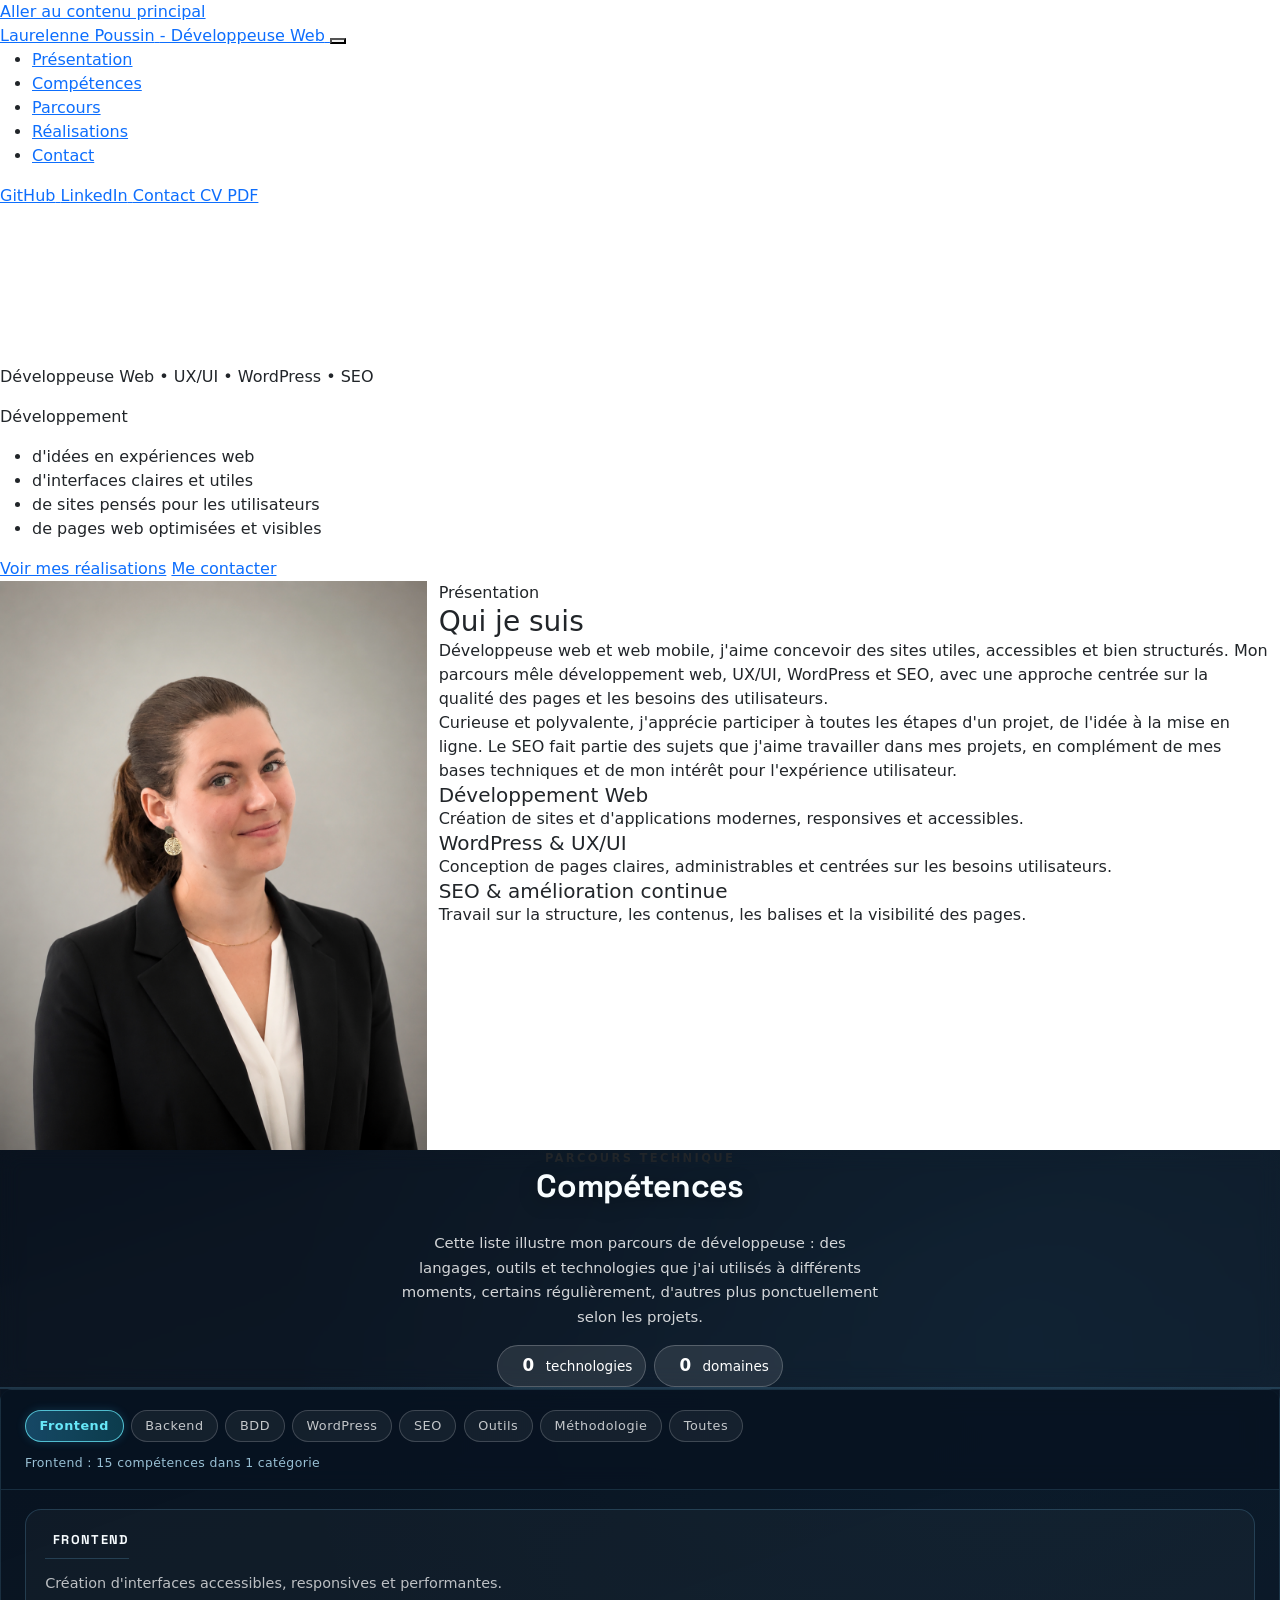
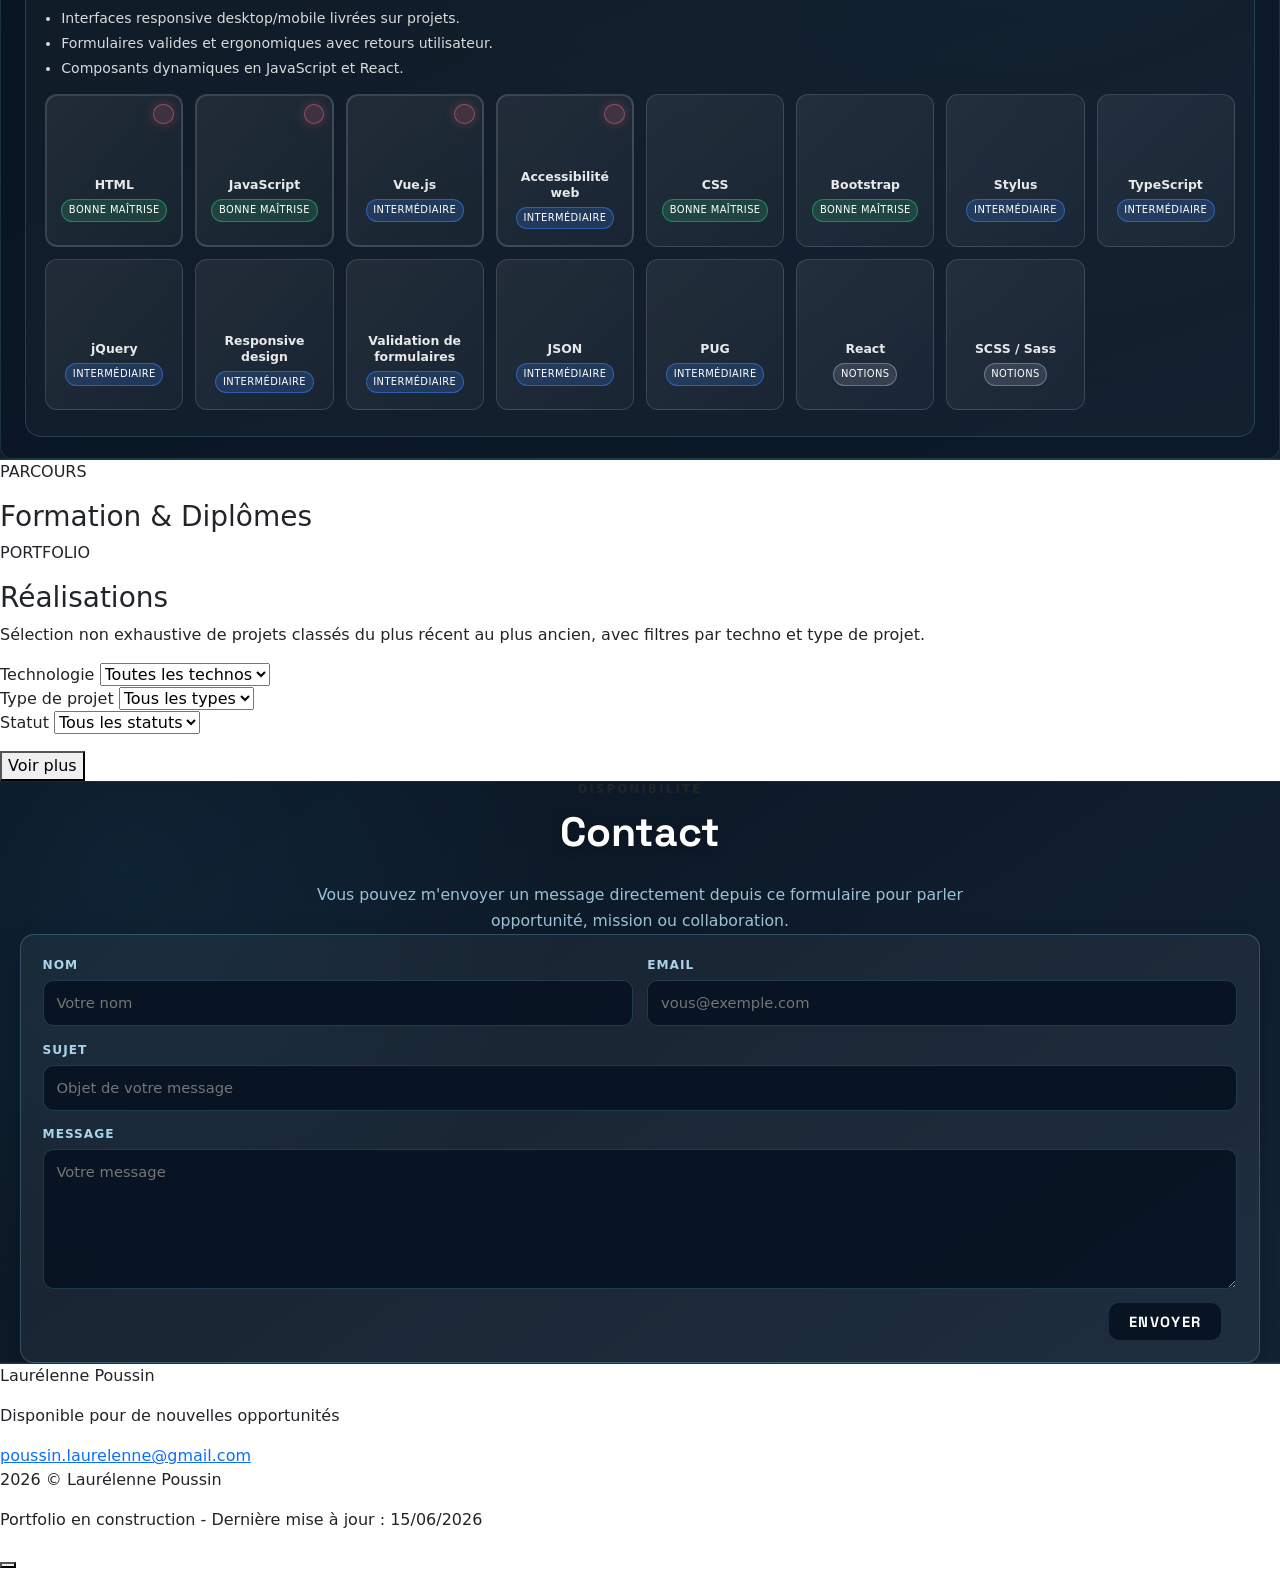
==== commit 0ade5311: "Mise à jour du cv , mise en pages, ajouts de projets" ====
--- a/index.html
+++ b/index.html
@@ -5,20 +5,20 @@
         <meta charset="utf-8">
         <meta http-equiv="X-UA-Compatible" content="IE=edge">
         <meta name="viewport" content="width=device-width, initial-scale=1">
-        <meta
-            name="keywords"
-            content="Développeuse web, développement web, WordPress, SEO, UX/UI, intégration web, accessibilité, portfolio">
-        <meta name="description" content="Portfolio de Laurélenne Poussin, développeuse web et web mobile : projets, compétences WordPress, UX/UI, SEO et parcours technique.">
-        <meta property="og:title" content="Développeuse Web"/>
+        <meta
+            name="keywords"
+            content="Développeuse web, développement web, WordPress, SEO, UX/UI, intégration web, accessibilité, portfolio">
+        <meta name="description" content="Portfolio de Laurélenne Poussin, développeuse web et web mobile : projets, compétences WordPress, UX/UI, SEO et parcours technique.">
+        <meta property="og:title" content="Développeuse Web"/>
         <meta
             property="og:image"
             content="https://laurelenne.github.io/cv-portfolio/public/assets/images/capture-refonte-cv-portfolio.png"/>
-        <meta property="og:description" content="Portfolio de Laurélenne Poussin : développement web, WordPress, UX/UI, SEO, projets et parcours technique."/>
+        <meta property="og:description" content="Portfolio de Laurélenne Poussin : développement web, WordPress, UX/UI, SEO, projets et parcours technique."/>
         <meta
             property="og:url"
             content="https://laurelenne.github.io/cv-portfolio/"/>
         <meta name="theme-color" content="#071321">
-        <title>Laurélenne Poussin | Développeuse Web • WordPress • UX/UI • SEO</title>
+        <title>Laurélenne Poussin | Développeuse Web • WordPress • UX/UI • SEO</title>
         <link rel="icon" type="image/png" href="public/assets/images/lp-logo.png">
         <!-- Link Bootstrap -->
         <link
@@ -51,12 +51,12 @@
         <a href="#main-content" class="skip-link">Aller au contenu principal</a>
         <!-- En-tete: navigation et hero -->
         <header class="site-header">
-            <h1 class="visually-hidden">Laurélenne Poussin - Développeuse Web et Web Mobile</h1>
+            <h1 class="visually-hidden">Laurélenne Poussin - Développeuse Web et Web Mobile</h1>
             <nav class="primary-nav">
                 <a class="logo" href="#top" aria-label="Retour accueil">
                     <span id="text1">Laurelenne Poussin</span>
                     <span id="text2">
-                        - Développeuse Web</span>
+                        - Développeuse Web</span>
                 </a>
 
                 <button
@@ -144,16 +144,16 @@
 
             <!-- Hero: texte anime des services -->
             <div id="hero-rotating-text" class="content">
-                <p class="content__kicker">Développeuse Web • UX/UI • WordPress • SEO</p>
-                <div class="content__container">
-                    <p class="content__container__text">
-                        Développement
-                    </p>
-                    <ul class="content__container__list">
-                        <li class="content__container__list__item is-active">d'idées en expériences web</li>
-                        <li class="content__container__list__item">d'interfaces claires et utiles</li>
-                        <li class="content__container__list__item">de sites pensés pour les utilisateurs</li>
-                        <li class="content__container__list__item">de pages web optimisées et visibles</li>
+                <p class="content__kicker">Développeuse Web • UX/UI • WordPress • SEO</p>
+                <div class="content__container">
+                    <p class="content__container__text">
+                        Développement
+                    </p>
+                    <ul class="content__container__list">
+                        <li class="content__container__list__item is-active">d'idées en expériences web</li>
+                        <li class="content__container__list__item">d'interfaces claires et utiles</li>
+                        <li class="content__container__list__item">de sites pensés pour les utilisateurs</li>
+                        <li class="content__container__list__item">de pages web optimisées et visibles</li>
                     </ul>
                 </div>
                 <div class="content__footer">
@@ -182,7 +182,7 @@
                         <div class="col-lg-4 col-md-5 col-sm-12 p-0 about-photo-wrap">
                             <img
                                 id="profile-photo"
-                                src="public/assets/images/lp-logo.png"
+                                src="public/assets/images/laurelenne_poussin.png"
                                 class="img-fluid about-photo"
                                 alt="Logo de Laurelenne Poussin">
                         </div>
@@ -190,24 +190,24 @@
                             <div class="about-heading">
                                 <p class="about-kicker m-0">Présentation</p>
                                 <h3 class="about-section-title m-0">Qui je suis</h3>
-                                <p class="about-subtitle m-0">Développeuse web et web mobile, j'aime concevoir des sites utiles, accessibles et bien structurés. Mon parcours mêle développement web, UX/UI, WordPress et SEO, avec une approche centrée sur la qualité des pages et les besoins des utilisateurs.</p>
-                            </div>
-                            <p id="about-description" class="m-0">Curieuse et polyvalente, j'apprécie participer à toutes les étapes d'un projet, de l'idée à la mise en ligne. Le SEO fait partie des sujets que j'aime travailler dans mes projets, en complément de mes bases techniques et de mon intérêt pour l'expérience utilisateur.</p>
+                                <p class="about-subtitle m-0">Développeuse web et web mobile, j'aime concevoir des sites utiles, accessibles et bien structurés. Mon parcours mêle développement web, UX/UI, WordPress et SEO, avec une approche centrée sur la qualité des pages et les besoins des utilisateurs.</p>
+                            </div>
+                            <p id="about-description" class="m-0">Curieuse et polyvalente, j'apprécie participer à toutes les étapes d'un projet, de l'idée à la mise en ligne. Le SEO fait partie des sujets que j'aime travailler dans mes projets, en complément de mes bases techniques et de mon intérêt pour l'expérience utilisateur.</p>
                             <div class="about-impact-grid" aria-label="Points forts">
                                 <article class="about-impact-item">
                                     <i class="fa fa-bolt" aria-hidden="true"></i>
-                                    <h5 class="m-0">Développement Web</h5>
-                                    <p class="m-0">Création de sites et d'applications modernes, responsives et accessibles.</p>
+                                    <h5 class="m-0">Développement Web</h5>
+                                    <p class="m-0">Création de sites et d'applications modernes, responsives et accessibles.</p>
                                 </article>
                                 <article class="about-impact-item">
                                     <i class="fa fa-lightbulb-o" aria-hidden="true"></i>
-                                    <h5 class="m-0">WordPress & UX/UI</h5>
-                                    <p class="m-0">Conception de pages claires, administrables et centrées sur les besoins utilisateurs.</p>
+                                    <h5 class="m-0">WordPress & UX/UI</h5>
+                                    <p class="m-0">Conception de pages claires, administrables et centrées sur les besoins utilisateurs.</p>
                                 </article>
                                 <article class="about-impact-item">
                                     <i class="fa fa-check-circle" aria-hidden="true"></i>
-                                    <h5 class="m-0">SEO & amélioration continue</h5>
-                                    <p class="m-0">Travail sur la structure, les contenus, les balises et la visibilité des pages.</p>
+                                    <h5 class="m-0">SEO & amélioration continue</h5>
+                                    <p class="m-0">Travail sur la structure, les contenus, les balises et la visibilité des pages.</p>
                                 </article>
                             </div>
                         </div>
@@ -235,7 +235,7 @@
                                 </span>
                                 <span class="skills-meta-pill">
                                     <i class="fa fa-laptop" aria-hidden="true"></i>
-                                    <span class="skills-meta-number" data-target="7">0</span>
+                                    <span class="skills-meta-number" data-target="7">0</span>
                                     <span>domaines</span>
                                 </span>
                             </div>
@@ -245,52 +245,52 @@
                     <!-- COLONNE DROITE : filtres + badges -->
                     <div class="skills-col-right">
                         <div class="skills-col-right-header">
-                            <div class="skills-filter" role="toolbar" aria-label="Filtrer les compétences">
-                                <button
-                                    type="button"
-                                    class="skills-filter-btn is-active"
-                                    data-filter="frontend"
-                                    aria-pressed="true">Frontend</button>
-                                <button
-                                    type="button"
-                                    class="skills-filter-btn"
-                                    data-filter="backend"
-                                    aria-pressed="false">Backend</button>
-                                <button
-                                    type="button"
-                                    class="skills-filter-btn"
-                                    data-filter="bdd"
-                                    aria-pressed="false">BDD</button>
-                                <button
-                                    type="button"
-                                    class="skills-filter-btn"
-                                    data-filter="wordpress"
-                                    aria-pressed="false">WordPress</button>
-                                <button
-                                    type="button"
-                                    class="skills-filter-btn"
-                                    data-filter="seo"
-                                    aria-pressed="false">SEO</button>
-                                <button
-                                    type="button"
-                                    class="skills-filter-btn"
-                                    data-filter="outils"
-                                    aria-pressed="false">Outils</button>
-                                <button
-                                    type="button"
-                                    class="skills-filter-btn"
-                                    data-filter="methodologie"
-                                    aria-pressed="false">Méthodologie</button>
-                                <button
-                                    type="button"
-                                    class="skills-filter-btn"
-                                    data-filter="all"
-                                    aria-pressed="false">Toutes</button>
+                            <div class="skills-filter" role="toolbar" aria-label="Filtrer les compétences">
+                                <button
+                                    type="button"
+                                    class="skills-filter-btn is-active"
+                                    data-filter="frontend"
+                                    aria-pressed="true">Frontend</button>
+                                <button
+                                    type="button"
+                                    class="skills-filter-btn"
+                                    data-filter="backend"
+                                    aria-pressed="false">Backend</button>
+                                <button
+                                    type="button"
+                                    class="skills-filter-btn"
+                                    data-filter="bdd"
+                                    aria-pressed="false">BDD</button>
+                                <button
+                                    type="button"
+                                    class="skills-filter-btn"
+                                    data-filter="wordpress"
+                                    aria-pressed="false">WordPress</button>
+                                <button
+                                    type="button"
+                                    class="skills-filter-btn"
+                                    data-filter="seo"
+                                    aria-pressed="false">SEO</button>
+                                <button
+                                    type="button"
+                                    class="skills-filter-btn"
+                                    data-filter="outils"
+                                    aria-pressed="false">Outils</button>
+                                <button
+                                    type="button"
+                                    class="skills-filter-btn"
+                                    data-filter="methodologie"
+                                    aria-pressed="false">Méthodologie</button>
+                                <button
+                                    type="button"
+                                    class="skills-filter-btn"
+                                    data-filter="all"
+                                    aria-pressed="false">Toutes</button>
                             </div>
                         </div>
 
                         <div class="skills-col-right-scroll" id="skills-categories-scroll">
-                            <!-- Catégories et compétences générées dynamiquement depuis src/data/skills.json -->
+                            <!-- Catégories et compétences générées dynamiquement depuis src/data/skills.json -->
                         </div>
 
                     </div>
@@ -316,7 +316,7 @@
                 <div class="projects-header">
                     <p class="projects-eyebrow text-uppercase">Portfolio</p>
                     <h3 class="projects-heading">Réalisations</h3>
-                    <p class="projects-intro">Sélection non exhaustive de projets classés du plus récent au plus
+                    <p class="projects-intro">Sélection non exhaustive de projets classés du plus récent au plus
                         ancien, avec filtres par techno et type de projet.</p>
                 </div>
 
@@ -358,10 +358,10 @@
             <section id="contact" class="contact-section">
                 <div class="contact-wrap">
                     <div class="contact-header">
-                        <p class="contact-eyebrow text-uppercase">Disponibilité</p>
+                        <p class="contact-eyebrow text-uppercase">Disponibilité</p>
                         <h3 class="contact-heading">Contact</h3>
                         <p class="contact-subtitle">Vous pouvez m'envoyer un message directement depuis
-                            ce formulaire pour parler opportunité, mission ou collaboration.</p>
+                            ce formulaire pour parler opportunité, mission ou collaboration.</p>
                     </div>
 
                     <form
@@ -451,7 +451,7 @@
             <div class="footer-wrap">
                 <div class="footer-main">
                     <div class="footer-brand">
-                        <p class="footer-name">Laurelenne Poussin</p>
+                        <p class="footer-name">Laurélenne Poussin</p>
                         <p class="footer-availability">Disponible pour de nouvelles opportunités</p>
                         <a
                             class="footer-email"
@@ -493,7 +493,7 @@
 
                 <div class="footer-bottom">
                     <p class="footer-copy">2026 © Laurélenne Poussin</p>
-                    <p class="footer-note">Portfolio développeuse web et web mobile</p>
+                    <p class="footer-note">Portfolio en construction - Dernière mise à jour : 15/06/2026</p>
                 </div>
             </div>
         </footer>
@@ -526,4 +526,4 @@
         <script src="src/scripts/modules/projects.js"></script>
         <script src="src/scripts/modules/scroll-enhancements.js"></script>
     </body>
-</html>
+</html>
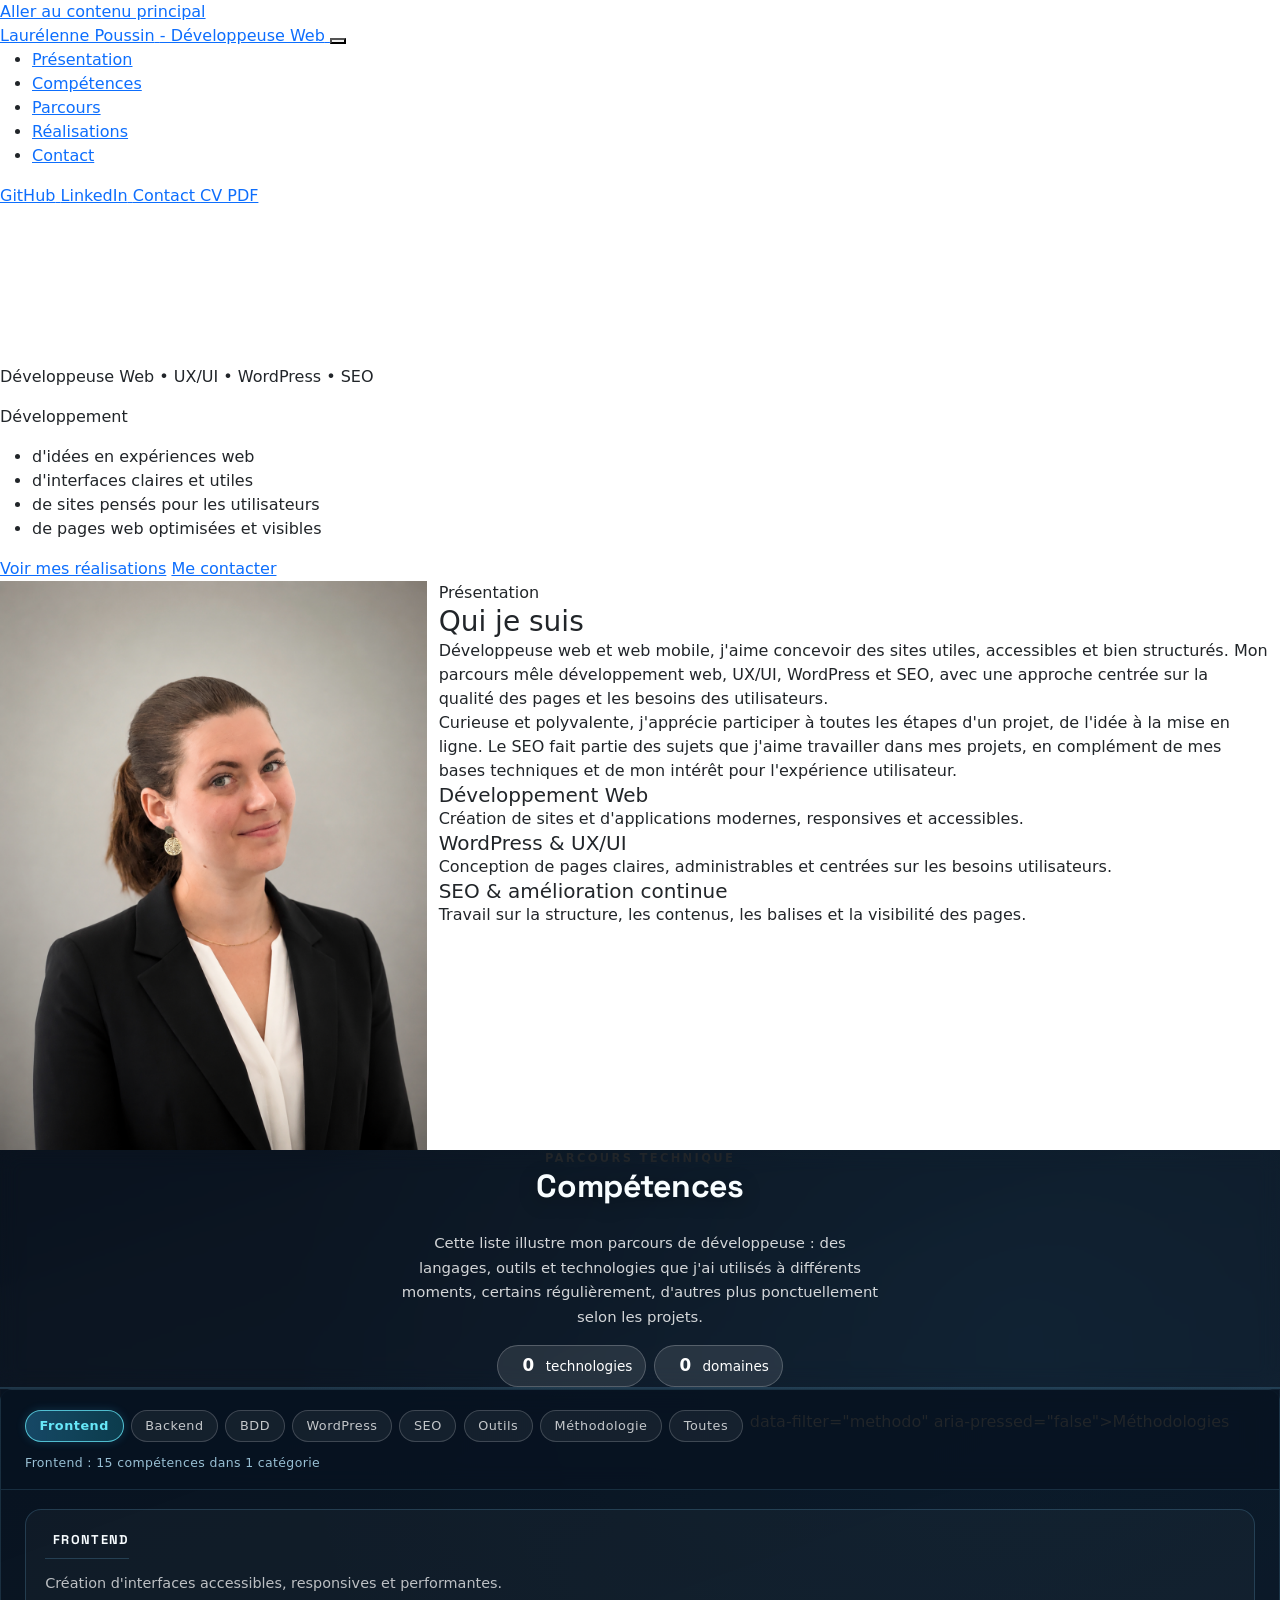
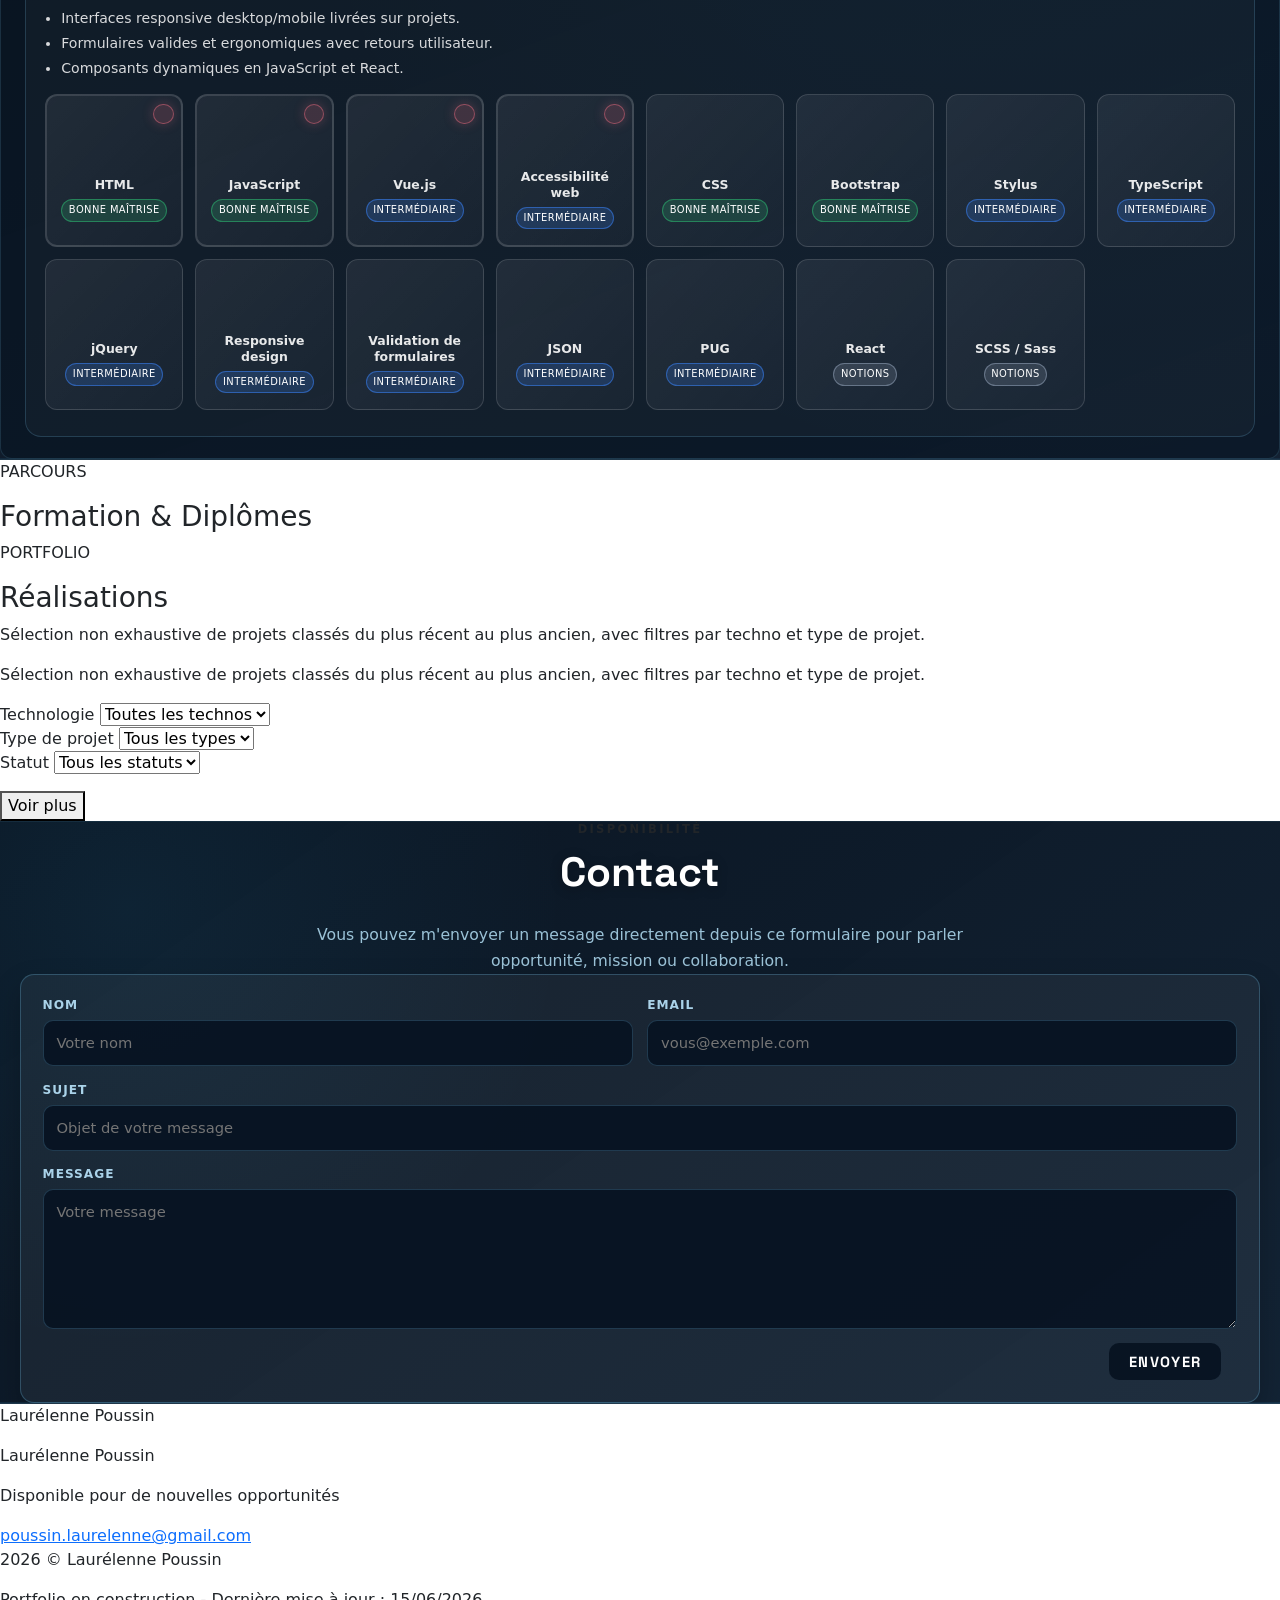
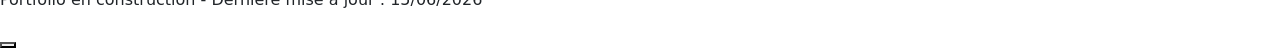
==== commit 30d7d3ac: "Merge branch 'wip'" ====
--- a/index.html
+++ b/index.html
@@ -19,6 +19,42 @@
             content="https://laurelenne.github.io/cv-portfolio/"/>
         <meta name="theme-color" content="#071321">
         <title>Laurélenne Poussin | Développeuse Web • WordPress • UX/UI • SEO</title>
+<meta charset="utf-8">
+<meta http-equiv="X-UA-Compatible" content="IE=edge">
+<meta name="viewport" content="width=device-width, initial-scale=1">
+
+<meta
+    name="description"
+    content="Portfolio de Laurélenne Poussin, développeuse web front-end orientée UX/UI, WordPress et SEO. Découvrez ses projets, compétences, parcours et contact.">
+
+<meta
+    name="keywords"
+    content="Développeuse web, Développeuse front-end, Intégratrice web, WordPress, SEO, UX UI, JavaScript, HTML, CSS, Vue.js, Responsive design, Portfolio, Marmande">
+
+<link rel="canonical" href="https://laurelenne.github.io/cv-portfolio/">
+
+<meta property="og:type" content="website">
+<meta property="og:site_name" content="Portfolio Laurélenne Poussin">
+<meta property="og:title" content="Laurélenne Poussin — Développeuse web front-end, UX/UI, WordPress & SEO">
+<meta
+    property="og:description"
+    content="Portfolio de Laurélenne Poussin : projets web, compétences front-end, UX/UI, WordPress, SEO et parcours professionnel.">
+<meta
+    property="og:image"
+    content="https://laurelenne.github.io/cv-portfolio/public/assets/images/capture-refonte-cv-portfolio.png">
+<meta property="og:url" content="https://laurelenne.github.io/cv-portfolio/">
+
+<meta name="twitter:card" content="summary_large_image">
+<meta name="twitter:title" content="Laurélenne Poussin — Développeuse web front-end, UX/UI, WordPress & SEO">
+<meta
+    name="twitter:description"
+    content="Portfolio de Laurélenne Poussin : projets web, compétences front-end, UX/UI, WordPress, SEO et parcours professionnel.">
+<meta
+    name="twitter:image"
+    content="https://laurelenne.github.io/cv-portfolio/public/assets/images/capture-refonte-cv-portfolio.png">
+
+<meta name="theme-color" content="#071321">
+        <title>Laurélenne Poussin | Développeuse Web • UX/UI • WordPress • SEO</title>
         <link rel="icon" type="image/png" href="public/assets/images/lp-logo.png">
         <!-- Link Bootstrap -->
         <link
@@ -46,15 +82,17 @@
         <link href="src/styles/sections/projects.css" rel="stylesheet" type="text/css">
         <link href="src/styles/sections/contact.css" rel="stylesheet" type="text/css">
         <link href="src/styles/sections/footer.css" rel="stylesheet" type="text/css">
+        <link rel="canonical" href="https://laurelenne.github.io/cv-portfolio/">
     </head>
     <body id="top" class="m-0 p-0 cv-page">
         <a href="#main-content" class="skip-link">Aller au contenu principal</a>
         <!-- En-tete: navigation et hero -->
         <header class="site-header">
             <h1 class="visually-hidden">Laurélenne Poussin - Développeuse Web et Web Mobile</h1>
+            <h1 class="visually-hidden">Laurélenne Poussin — Développeuse web front-end, UX/UI, WordPress et SEO</h1>
             <nav class="primary-nav">
                 <a class="logo" href="#top" aria-label="Retour accueil">
-                    <span id="text1">Laurelenne Poussin</span>
+                    <span id="text1">Laurélenne Poussin</span>
                     <span id="text2">
                         - Développeuse Web</span>
                 </a>
@@ -286,6 +324,8 @@
                                     class="skills-filter-btn"
                                     data-filter="all"
                                     aria-pressed="false">Toutes</button>
+                                    data-filter="methodo"
+                                    aria-pressed="false">Méthodologies</button>
                             </div>
                         </div>
 
@@ -318,6 +358,7 @@
                     <h3 class="projects-heading">Réalisations</h3>
                     <p class="projects-intro">Sélection non exhaustive de projets classés du plus récent au plus
                         ancien, avec filtres par techno et type de projet.</p>
+                    <p class="projects-intro">Sélection non exhaustive de projets classés du plus récent au plus ancien, avec filtres par techno et type de projet.</p>
                 </div>
 
                 <div class="projects-shell">
@@ -452,6 +493,7 @@
                 <div class="footer-main">
                     <div class="footer-brand">
                         <p class="footer-name">Laurélenne Poussin</p>
+                        <p class="footer-name">Laurélenne Poussin</p>
                         <p class="footer-availability">Disponible pour de nouvelles opportunités</p>
                         <a
                             class="footer-email"
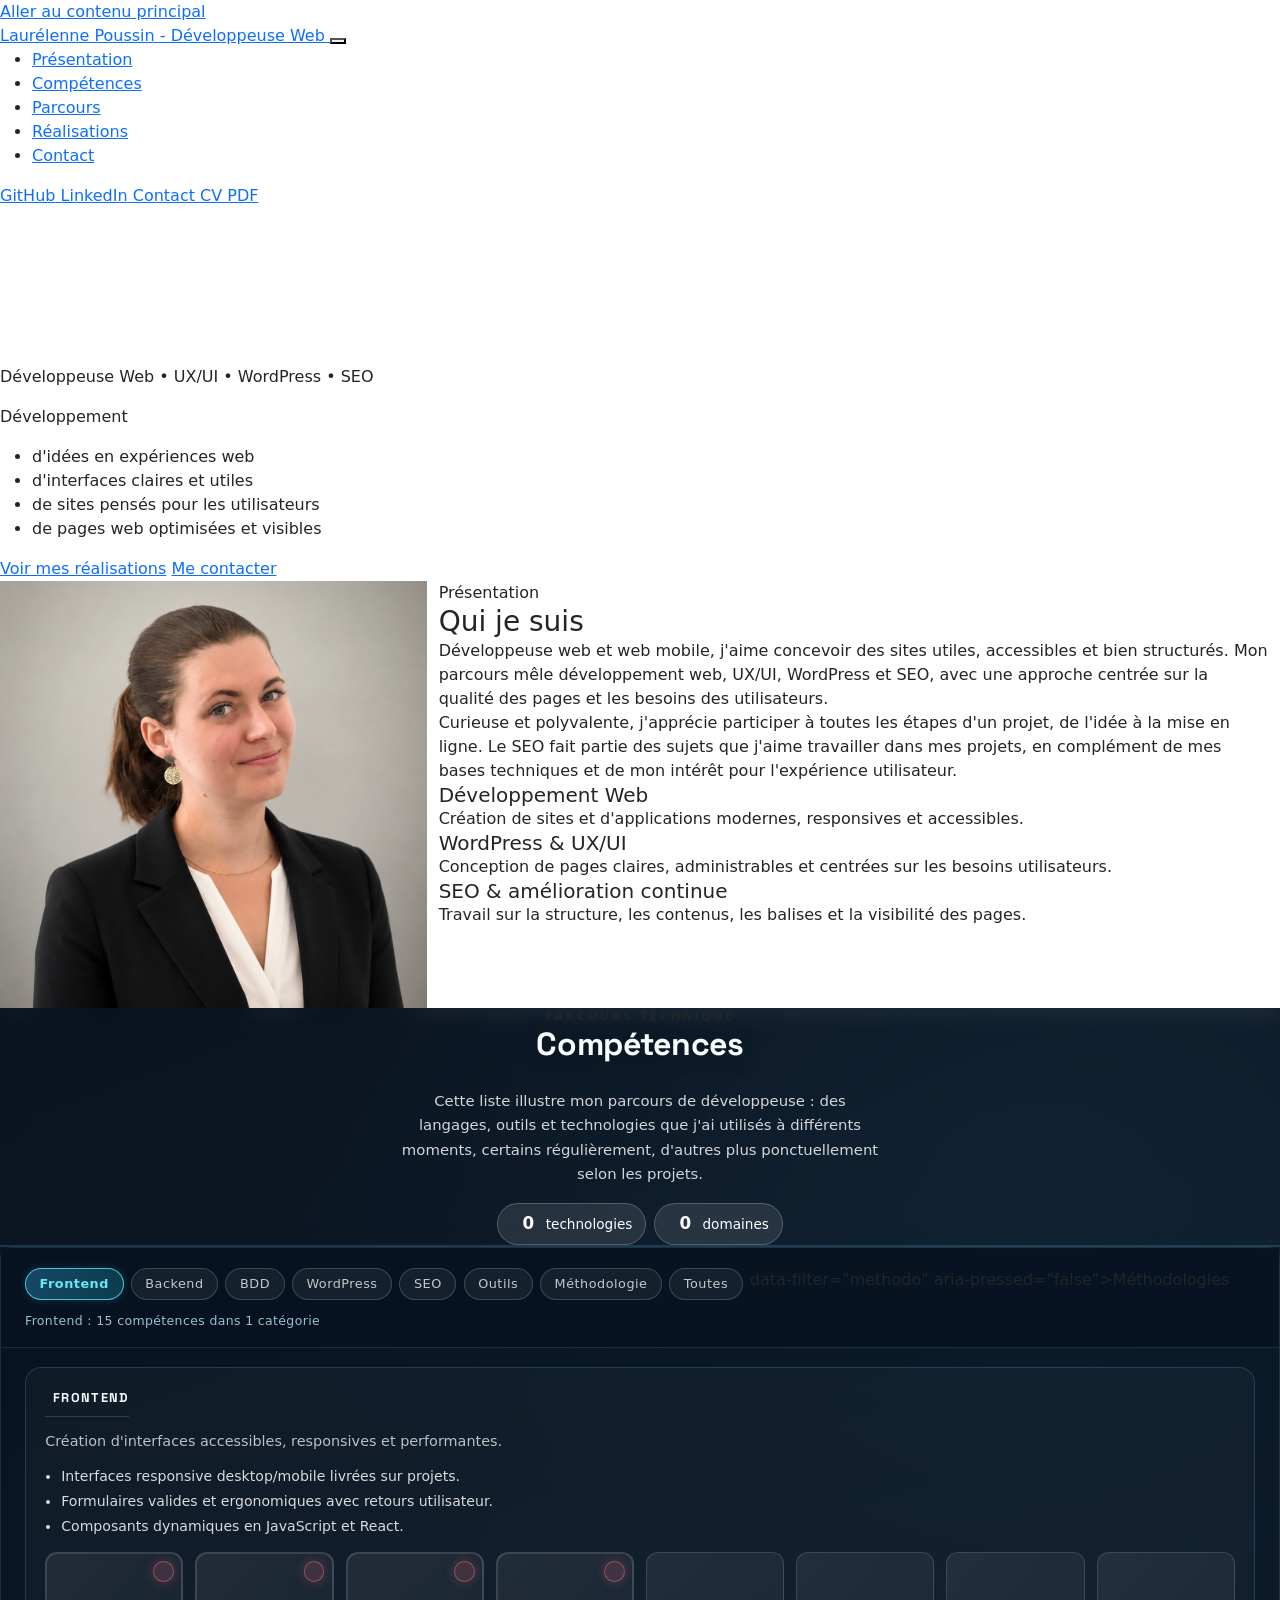
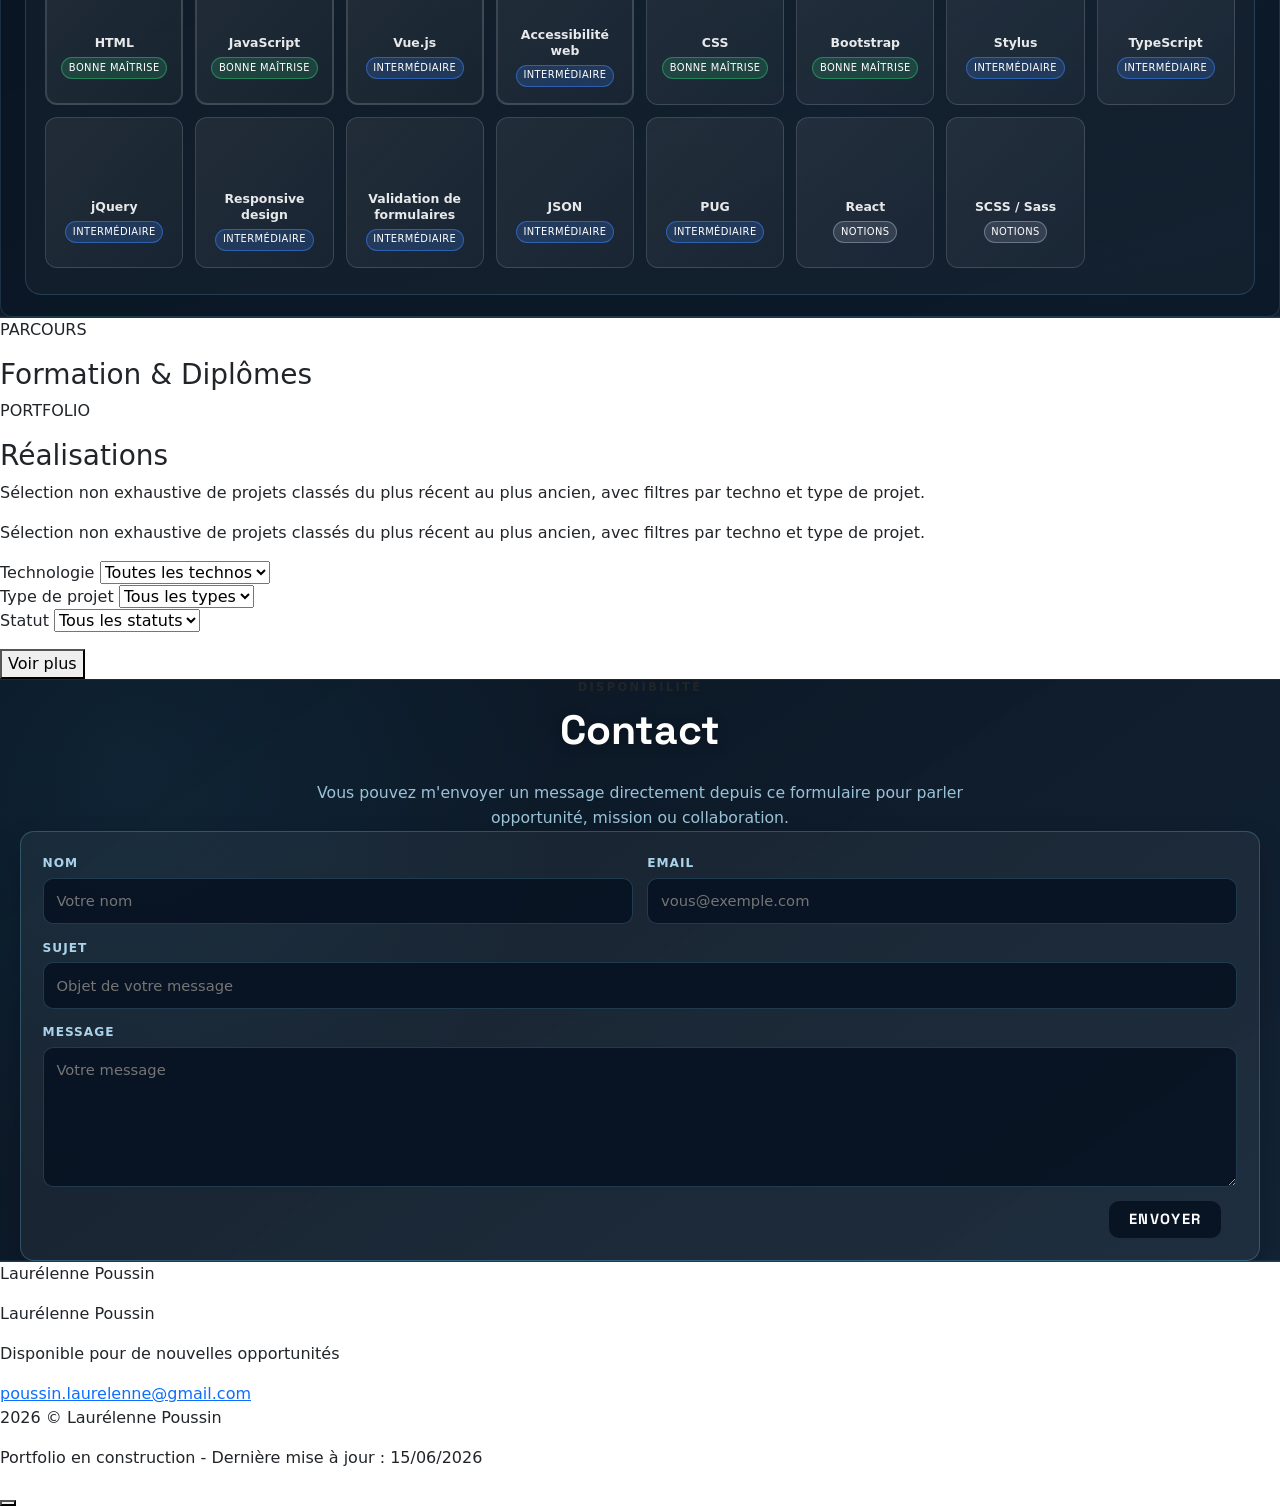
==== commit 53ceb5e9: "Suppression des images non utilisés" ====
--- a/index.html
+++ b/index.html
@@ -220,7 +220,7 @@
                         <div class="col-lg-4 col-md-5 col-sm-12 p-0 about-photo-wrap">
                             <img
                                 id="profile-photo"
-                                src="public/assets/images/laurelenne_poussin.png"
+                                src="public/assets/images/laurelenne_poussin1x1.png"
                                 class="img-fluid about-photo"
                                 alt="Logo de Laurelenne Poussin">
                         </div>
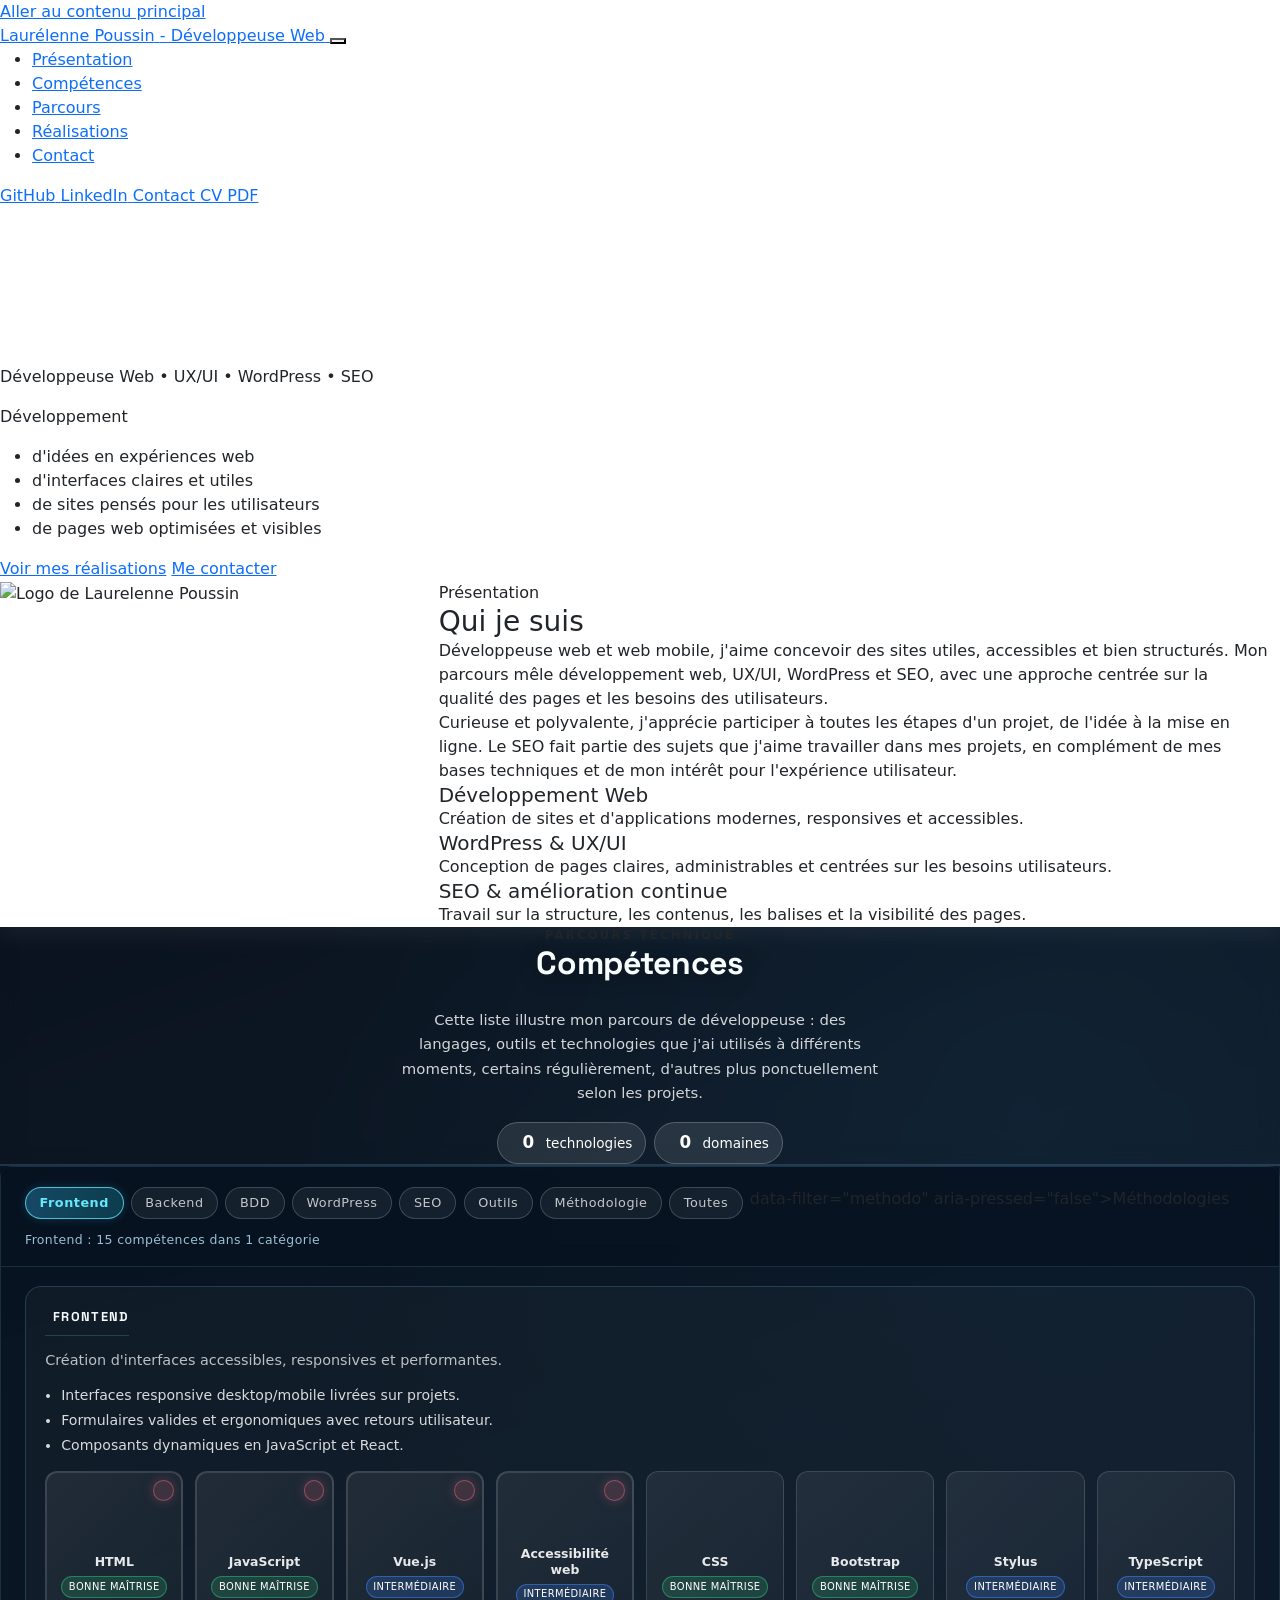
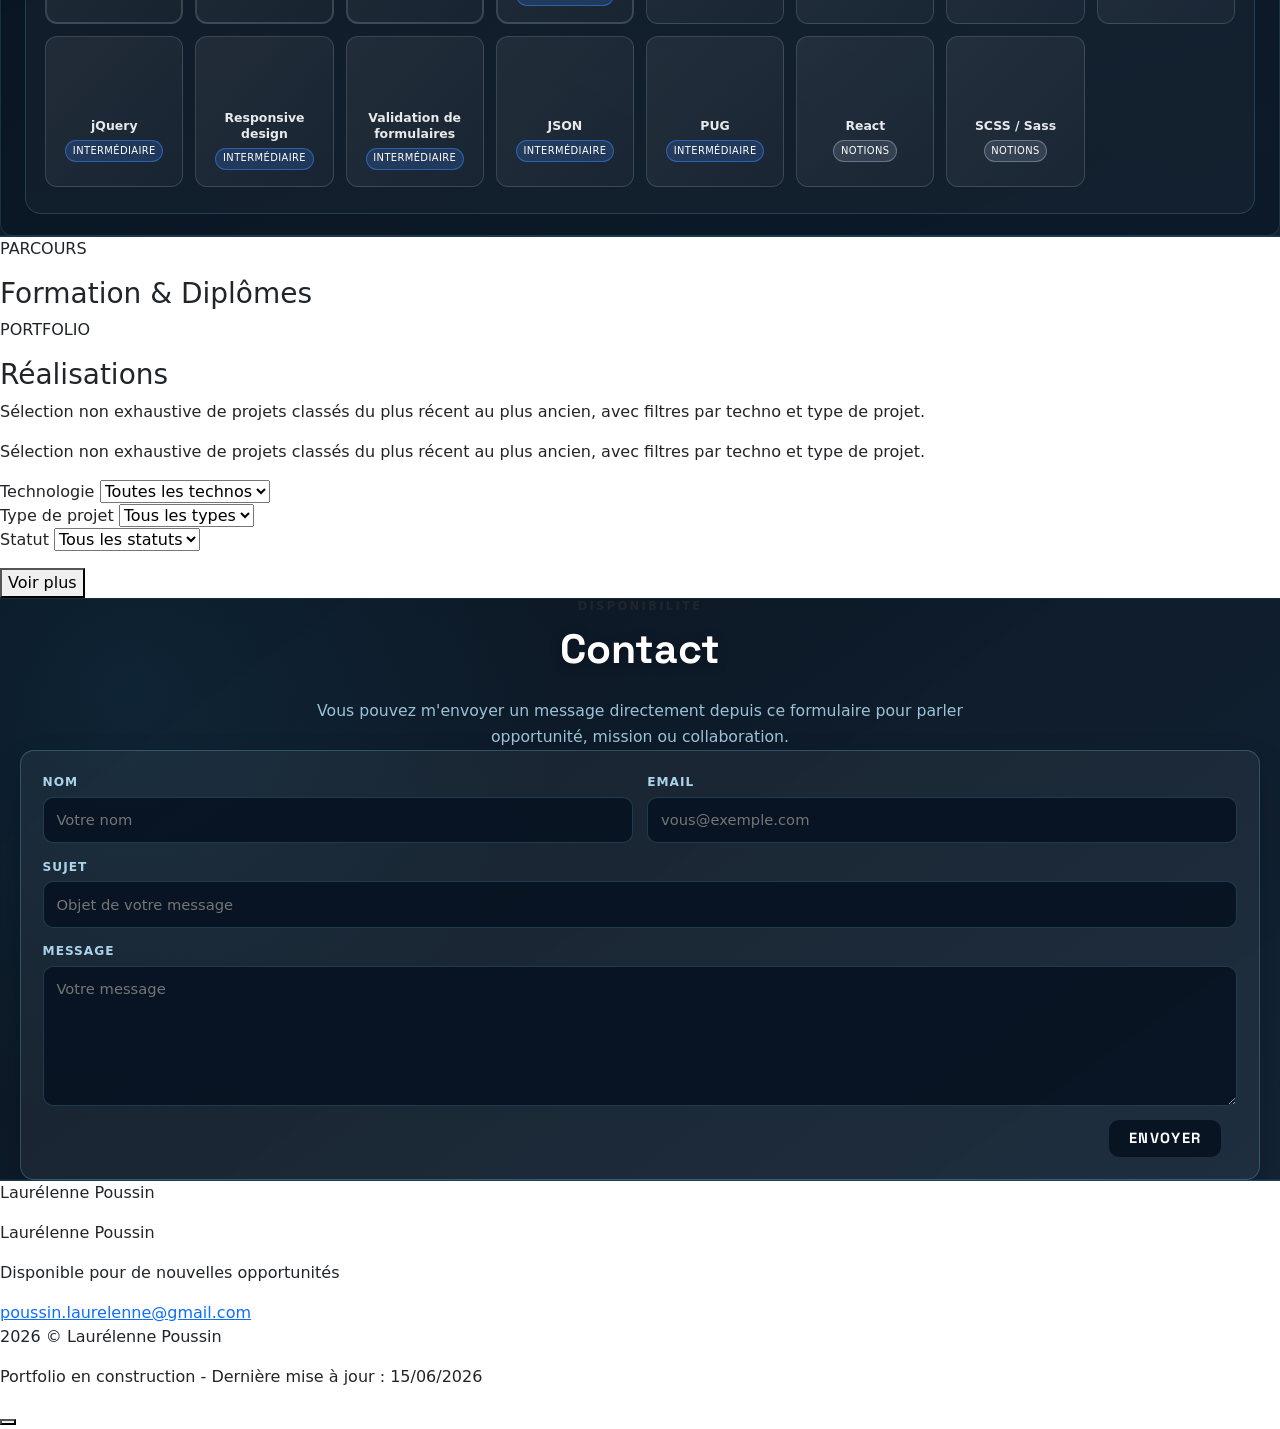
==== commit ebe97b56: "Resize des images et converssion en webp" ====
--- a/index.html
+++ b/index.html
@@ -220,7 +220,7 @@
                         <div class="col-lg-4 col-md-5 col-sm-12 p-0 about-photo-wrap">
                             <img
                                 id="profile-photo"
-                                src="public/assets/images/laurelenne_poussin1x1.png"
+                                src="public/assets/images/photo_laurelenne_poussin_1x1.png"
                                 class="img-fluid about-photo"
                                 alt="Logo de Laurelenne Poussin">
                         </div>
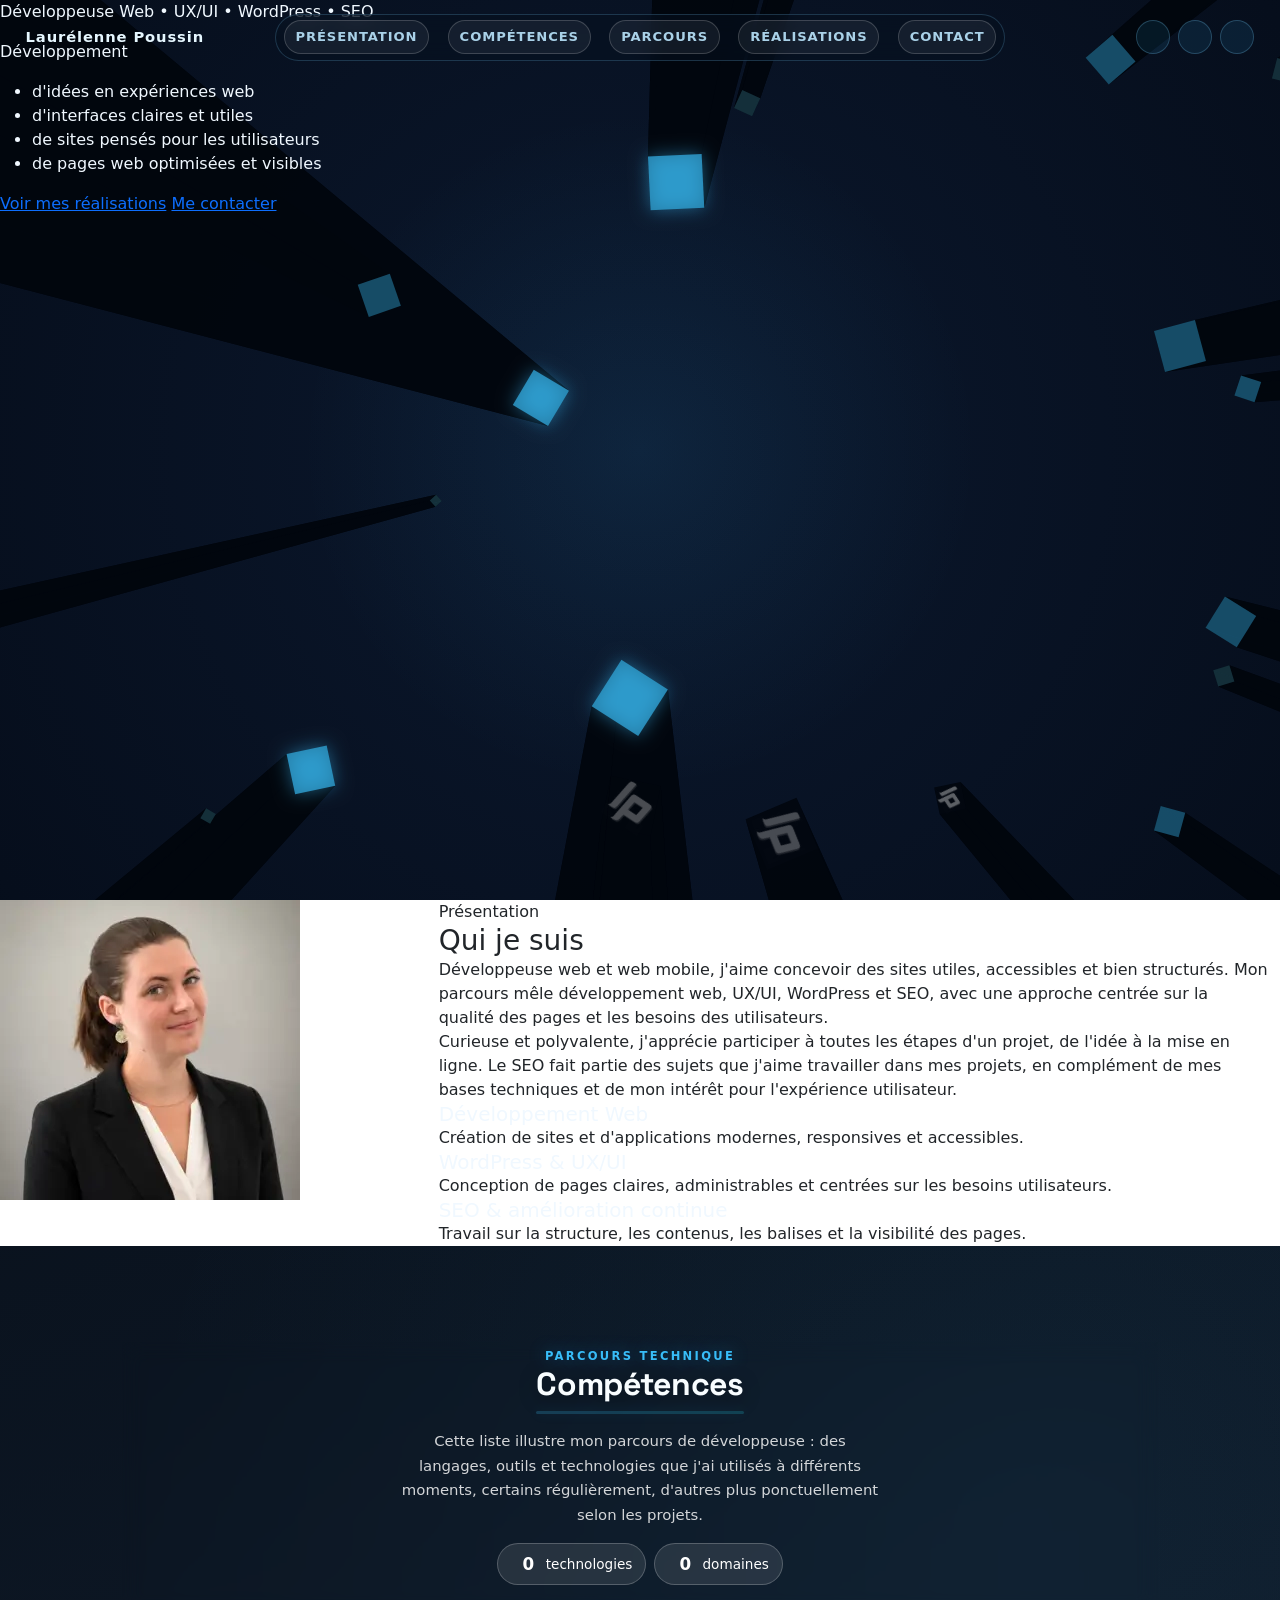
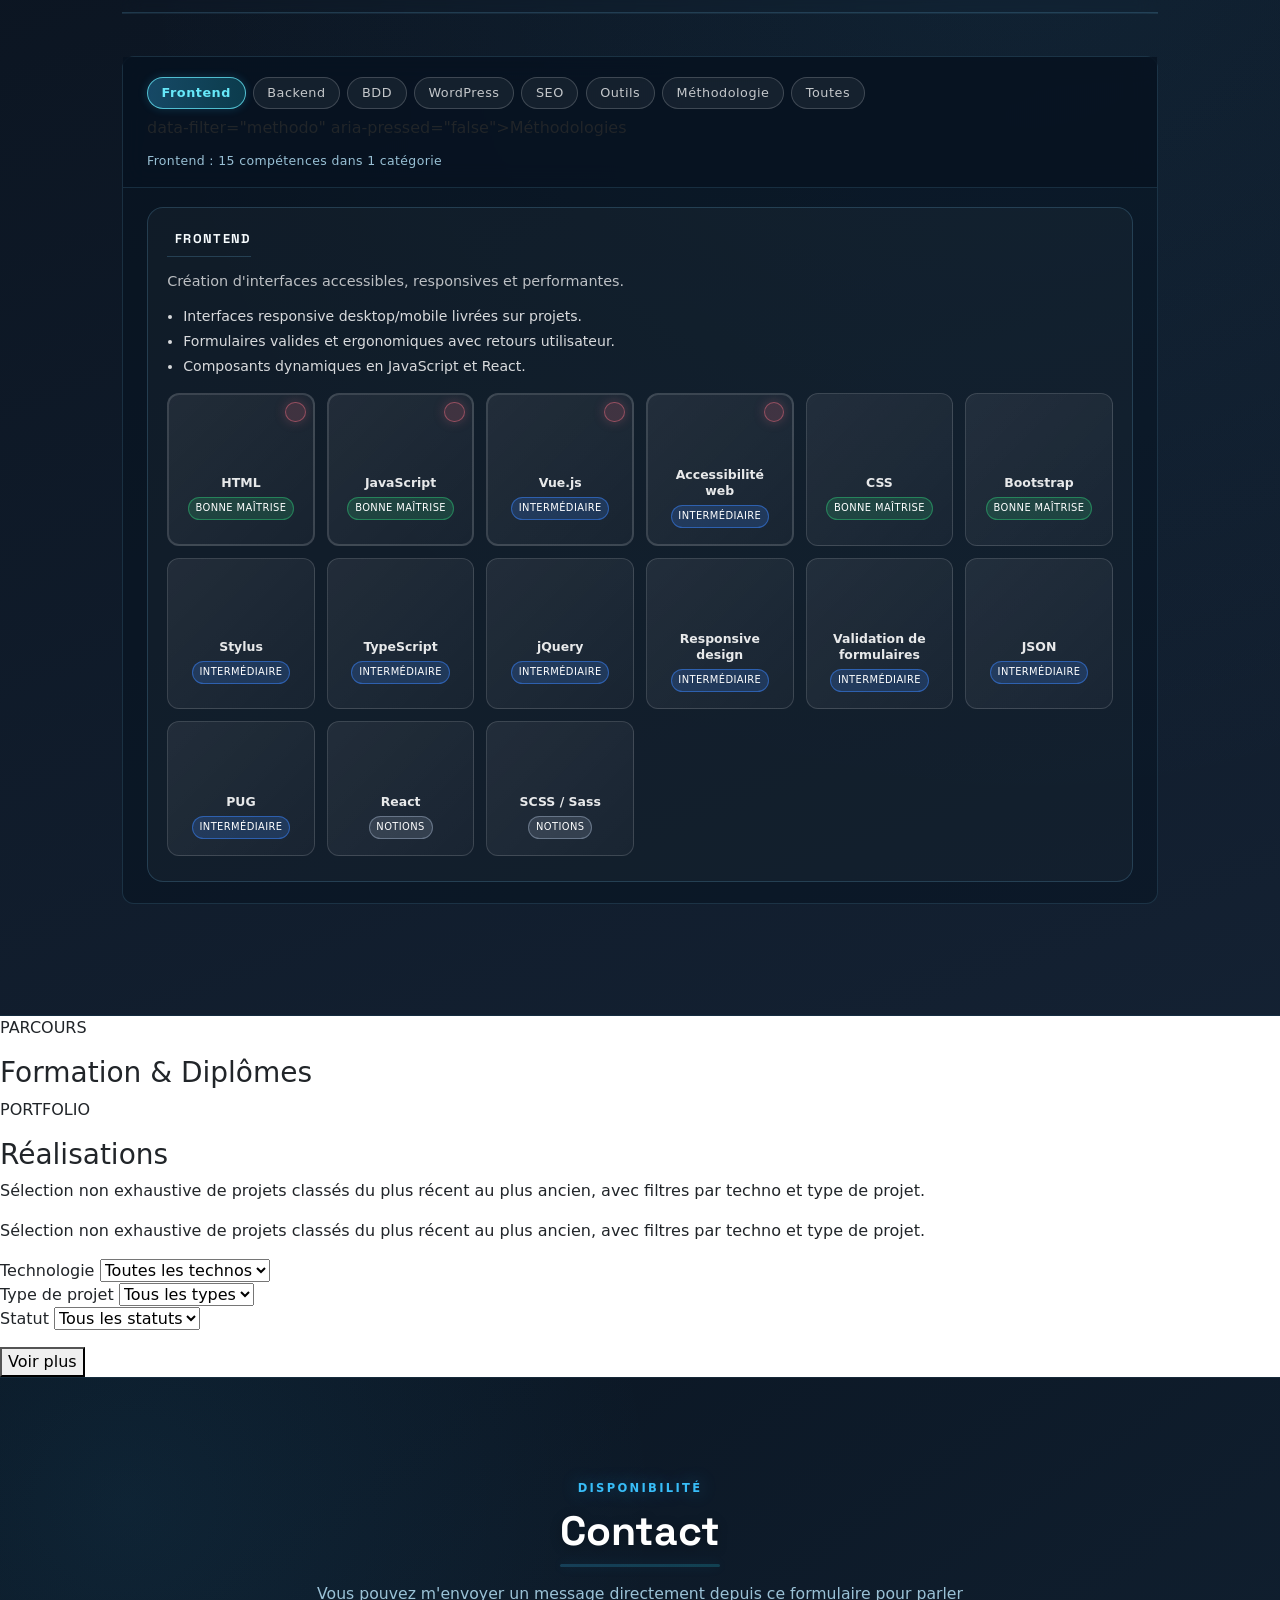
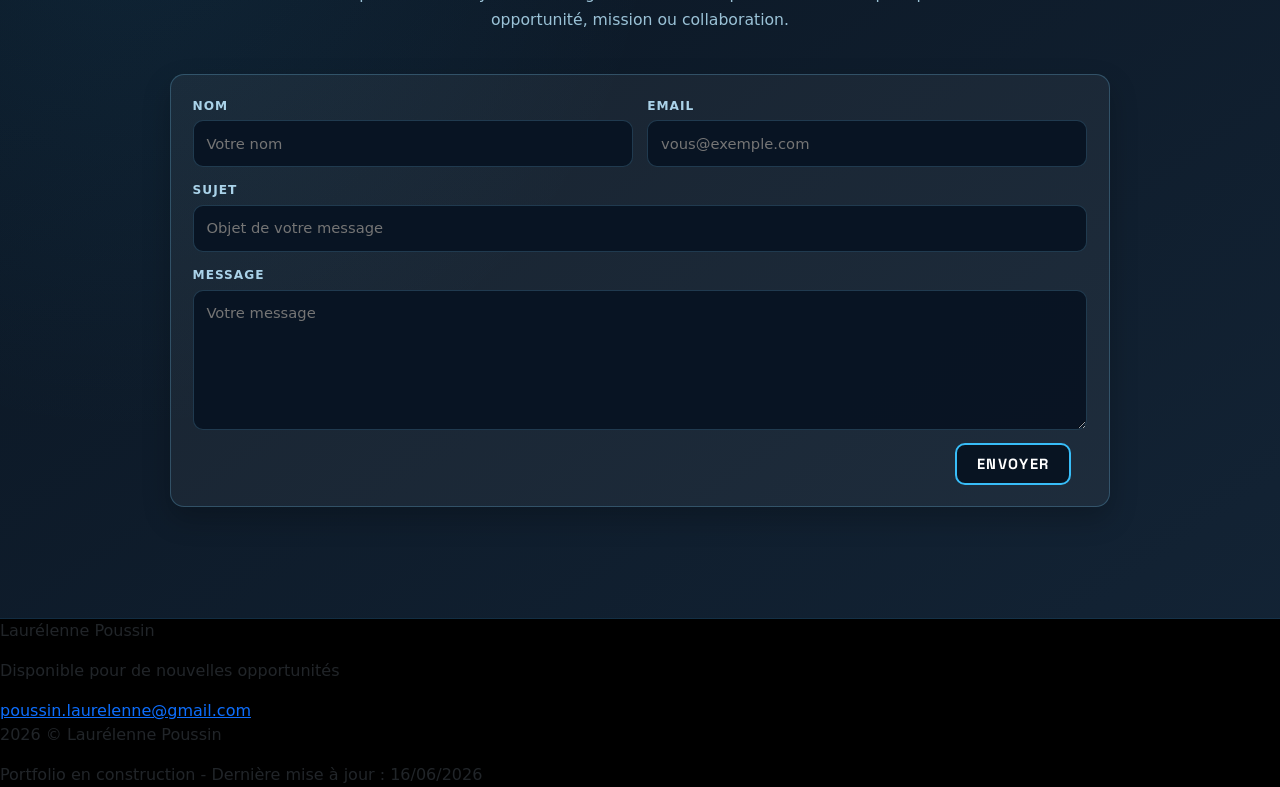
==== commit e36191b7: "feat: finaliser assets et CV PDF" ====
--- a/index.html
+++ b/index.html
@@ -12,7 +12,7 @@
         <meta property="og:title" content="Développeuse Web"/>
         <meta
             property="og:image"
-            content="https://laurelenne.github.io/cv-portfolio/public/assets/images/capture-refonte-cv-portfolio.png"/>
+            content="https://laurelenne.github.io/cv-portfolio/public/assets/images/preview-projets/cv-portfolio-refonte-preview.webp"/>
         <meta property="og:description" content="Portfolio de Laurélenne Poussin : développement web, WordPress, UX/UI, SEO, projets et parcours technique."/>
         <meta
             property="og:url"
@@ -41,7 +41,7 @@
     content="Portfolio de Laurélenne Poussin : projets web, compétences front-end, UX/UI, WordPress, SEO et parcours professionnel.">
 <meta
     property="og:image"
-    content="https://laurelenne.github.io/cv-portfolio/public/assets/images/capture-refonte-cv-portfolio.png">
+    content="https://laurelenne.github.io/cv-portfolio/public/assets/images/preview-projets/cv-portfolio-refonte-preview.webp">
 <meta property="og:url" content="https://laurelenne.github.io/cv-portfolio/">
 
 <meta name="twitter:card" content="summary_large_image">
@@ -51,11 +51,11 @@
     content="Portfolio de Laurélenne Poussin : projets web, compétences front-end, UX/UI, WordPress, SEO et parcours professionnel.">
 <meta
     name="twitter:image"
-    content="https://laurelenne.github.io/cv-portfolio/public/assets/images/capture-refonte-cv-portfolio.png">
+    content="https://laurelenne.github.io/cv-portfolio/public/assets/images/preview-projets/cv-portfolio-refonte-preview.webp">
 
 <meta name="theme-color" content="#071321">
         <title>Laurélenne Poussin | Développeuse Web • UX/UI • WordPress • SEO</title>
-        <link rel="icon" type="image/png" href="public/assets/images/lp-logo.png">
+        <link rel="icon" type="image/webp" href="public/assets/images/logo-lp.webp">
         <!-- Link Bootstrap -->
         <link
             rel="stylesheet"
@@ -220,7 +220,7 @@
                         <div class="col-lg-4 col-md-5 col-sm-12 p-0 about-photo-wrap">
                             <img
                                 id="profile-photo"
-                                src="public/assets/images/photo_laurelenne_poussin_1x1.png"
+                                src="public/assets/images/photo-laurelenne-poussin-1x1.webp"
                                 class="img-fluid about-photo"
                                 alt="Logo de Laurelenne Poussin">
                         </div>
@@ -491,10 +491,9 @@
         <footer class="site-footer">
             <div class="footer-wrap">
                 <div class="footer-main">
-                    <div class="footer-brand">
-                        <p class="footer-name">Laurélenne Poussin</p>
-                        <p class="footer-name">Laurélenne Poussin</p>
-                        <p class="footer-availability">Disponible pour de nouvelles opportunités</p>
+                    <div class="footer-brand">
+                        <p class="footer-name">Laurélenne Poussin</p>
+                        <p class="footer-availability">Disponible pour de nouvelles opportunités</p>
                         <a
                             class="footer-email"
                             href="mailto:poussin.laurelenne@gmail.com"
@@ -535,7 +534,7 @@
 
                 <div class="footer-bottom">
                     <p class="footer-copy">2026 © Laurélenne Poussin</p>
-                    <p class="footer-note">Portfolio en construction - Dernière mise à jour : 15/06/2026</p>
+                    <p class="footer-note">Portfolio en construction - Dernière mise à jour : 16/06/2026</p>
                 </div>
             </div>
         </footer>
--- a/src/styles/base/style.css
+++ b/src/styles/base/style.css
@@ -0,0 +1,910 @@
+html {
+    height: 100%;
+    scroll-behavior: smooth;
+}
+
+:root {
+    --accent-cyan: #38bdf8;
+    --accent-violet: #818cf8;
+    --accent-green: #34d399;
+    --color-action: var(--accent-cyan);
+    --color-info: var(--accent-violet);
+    --color-success: var(--accent-green);
+    --color-text-primary: #f8fdff;
+    --color-text-secondary: rgba(186, 230, 253, 0.86);
+    --color-text-muted: rgba(186, 230, 253, 0.78);
+    --color-border-soft: rgba(125, 211, 252, 0.18);
+    --color-border-strong: rgba(125, 211, 252, 0.28);
+    --section-eyebrow-color: var(--accent-cyan);
+    --section-eyebrow-glow: rgba(56, 189, 248, 0.45);
+    --section-underline-start: var(--accent-cyan);
+    --section-underline-end: rgba(34, 211, 238, 0.95);
+    --section-underline-glow: rgba(56, 189, 248, 0.5);
+    --section-pad-top: 6rem;
+    --section-pad-bottom: 7rem;
+    --section-pad-top-mobile: 4rem;
+    --section-pad-bottom-mobile: 5rem;
+    --section-heading-gap: 2.6rem;
+    --section-inline-pad: 2rem;
+    --section-inline-pad-md: 1.2rem;
+    --section-inline-pad-sm: 1rem;
+    --content-max-xl: 1100px;
+    --content-max-lg: 980px;
+    --nav-sticky-offset: 72px;
+    --section-block-gap: 2.6rem;
+    --section-title-top-offset: 0.4rem;
+    --reveal-distance: 16px;
+    --reveal-duration: 500ms;
+    --reveal-easing: ease;
+}
+
+body {
+    min-height: 100%;
+    overflow-x: hidden;
+}
+
+.skip-link {
+    position: absolute;
+    top: -100px;
+    left: 1rem;
+    z-index: 200;
+    padding: 0.55rem 0.8rem;
+    border-radius: 8px;
+    border: 1px solid rgba(125, 211, 252, 0.48);
+    background: rgba(5, 15, 27, 0.96);
+    color: #d9f7ff;
+    text-decoration: none;
+    font-weight: 700;
+    letter-spacing: 0.03em;
+}
+
+.skip-link:focus {
+    top: 0.9rem;
+}
+
+section[id] {
+    scroll-margin-top: calc(var(--nav-sticky-offset) + 0.8rem);
+}
+
+body::-webkit-scrollbar {
+    width: 10px;
+}
+
+body::-webkit-scrollbar-track {
+    background: rgba(3, 11, 20, 0.9);
+}
+
+body::-webkit-scrollbar-thumb {
+    background: linear-gradient(180deg, rgba(56, 189, 248, 0.55), rgba(34, 211, 238, 0.45));
+    border-radius: 999px;
+    border: 2px solid rgba(3, 11, 20, 0.9);
+}
+
+@keyframes gradient-shift {
+    0% {
+        background-position: 0% center;
+    }
+    50% {
+        background-position: 100% center;
+    }
+    100% {
+        background-position: 0% center;
+    }
+}
+
+@keyframes trailing-glow {
+    0% {
+        box-shadow: 0 0 12px rgba(56, 189, 248, 0.35);
+    }
+    50% {
+        box-shadow: 0 0 28px rgba(56, 189, 248, 0.65), 0 0 16px rgba(34, 211, 238, 0.5), inset 0 0 16px rgba(34, 211, 238, 0.4);
+    }
+    100% {
+        box-shadow: 0 0 12px rgba(56, 189, 248, 0.35);
+    }
+}
+
+/* === Underline spotlight sweep === */
+@keyframes ul-bar-reveal {
+    from { opacity: 0.22; }
+    to   { opacity: 1; }
+}
+
+@keyframes ul-sweep-loop {
+    0%   { background-position: -40px 0; opacity: 1; }
+    11%  { background-position: calc(100% + 40px) 0; opacity: 0; }
+    100% { background-position: -40px 0; opacity: 0; }
+}
+
+body {
+    scrollbar-width: thin;
+    scrollbar-color: rgba(56, 189, 248, 0.55) rgba(3, 11, 20, 0.9);
+}
+
+.back-to-top-fab {
+    position: fixed;
+    right: 1rem;
+    bottom: 1rem;
+    width: 44px;
+    height: 44px;
+    border: 1px solid rgba(56, 189, 248, 0.38);
+    border-radius: 50%;
+    background: rgba(6, 18, 31, 0.92);
+    color: #67e8f9;
+    display: inline-flex;
+    align-items: center;
+    justify-content: center;
+    box-shadow: 0 10px 24px rgba(0, 0, 0, 0.35), 0 0 12px rgba(56, 189, 248, 0.22);
+    opacity: 0;
+    transform: translateY(10px) scale(0.96);
+    pointer-events: none;
+    z-index: 115;
+    transition: opacity 0.2s ease, transform 0.2s ease, background 0.2s ease, color 0.2s ease, box-shadow 0.2s ease;
+}
+
+.project-status-badge {
+    display: inline-flex;
+    align-items: center;
+    justify-content: center;
+    gap: 0.35rem;
+    min-height: 28px;
+    padding: 0.22rem 0.72rem;
+    border-radius: 999px;
+    border: 1px solid rgba(125, 211, 252, 0.24);
+    background: rgba(56, 189, 248, 0.12);
+    color: #d9f7ff;
+    font-size: 0.72rem;
+    font-weight: 700;
+    letter-spacing: 0.04em;
+    text-transform: uppercase;
+    line-height: 1;
+}
+
+.project-status-list {
+    display: inline-flex;
+    align-items: center;
+    flex-wrap: wrap;
+    gap: 0.4rem;
+}
+
+.project-status-badge--en-cours {
+    background: rgba(251, 191, 36, 0.14);
+    border-color: rgba(251, 191, 36, 0.32);
+    color: #fde68a;
+}
+
+.project-status-badge--termine {
+    background: rgba(52, 211, 153, 0.12);
+    border-color: rgba(52, 211, 153, 0.32);
+    color: #86efac;
+}
+
+.project-status-badge--en-pause {
+    background: rgba(148, 163, 184, 0.16);
+    border-color: rgba(148, 163, 184, 0.28);
+    color: #cbd5e1;
+}
+
+.project-status-badge--prototype {
+    background: rgba(168, 85, 247, 0.16);
+    border-color: rgba(168, 85, 247, 0.28);
+    color: #e9d5ff;
+}
+
+.project-status-badge--archive {
+    background: rgba(100, 116, 139, 0.16);
+    border-color: rgba(100, 116, 139, 0.26);
+    color: #cbd5e1;
+}
+
+.project-status-badge--en-maintenance {
+    background: rgba(59, 130, 246, 0.14);
+    border-color: rgba(59, 130, 246, 0.28);
+    color: #bfdbfe;
+}
+
+.project-status-badge--a-relancer {
+    background: rgba(249, 115, 22, 0.14);
+    border-color: rgba(249, 115, 22, 0.3);
+    color: #fdba74;
+}
+
+.back-to-top-fab.is-visible {
+    opacity: 1;
+    transform: translateY(0) scale(1);
+    pointer-events: auto;
+}
+
+.back-to-top-fab:hover,
+.back-to-top-fab:focus-visible {
+    background: rgba(26, 63, 95, 0.95);
+    color: #d9f7ff;
+    box-shadow: 0 12px 28px rgba(0, 0, 0, 0.42), 0 0 16px rgba(56, 189, 248, 0.3);
+    outline: none;
+}
+
+.back-to-top-fab i {
+    font-size: 0.88rem;
+    line-height: 1;
+}
+
+@media (min-width: 992px) {
+    .back-to-top-fab {
+        display: none;
+    }
+}
+
+.reveal-on-scroll {
+    opacity: 0;
+    transform: translateY(var(--reveal-distance));
+    transition: opacity var(--reveal-duration) var(--reveal-easing), transform var(--reveal-duration) var(--reveal-easing);
+    transition-delay: var(--reveal-delay, 0ms);
+    will-change: opacity, transform;
+}
+
+.reveal-on-scroll.is-visible {
+    opacity: 1;
+    transform: translateY(0);
+}
+
+body.scroll-cinematic {
+    --reveal-distance: 12px;
+    --reveal-duration: 420ms;
+    --reveal-easing: cubic-bezier(0.22, 0.61, 0.36, 1);
+}
+
+img,
+svg,
+video {
+    max-width: 100%;
+    height: auto;
+}
+
+/*-------*/
+
+header {
+    height: 100vh;
+    color: aliceblue;
+    position: relative;
+    overflow: hidden;
+}
+
+header > :not(#canvas):not(.primary-nav) {
+    position: relative;
+    z-index: 1;
+}
+
+.logo {
+    line-height: 1;
+    color: #e6f7ff;
+    font-weight: 700;
+    font-size: 0.92rem;
+    letter-spacing: 0.06em;
+    text-decoration: none;
+    white-space: nowrap;
+}
+
+.logo #text2 {
+    margin-left: 0.28rem;
+}
+
+.primary-nav {
+    position: fixed;
+    top: 0;
+    left: 0;
+    width: 100%;
+    min-height: 70px;
+    z-index: 100;
+    display: grid;
+    grid-template-columns: 1fr auto 1fr;
+    align-items: center;
+    gap: 1rem;
+    padding: 0.85rem 1.6rem;
+    transition: background 0.3s ease, border-color 0.3s ease, backdrop-filter 0.3s ease;
+}
+
+.menu {
+    justify-self: center;
+}
+
+.logo {
+    justify-self: start;
+}
+
+.primary-nav ul {
+    list-style: none;
+    display: flex;
+    align-items: center;
+    justify-content: center;
+    gap: 1.15rem;
+    padding: 0.35rem 0.45rem;
+    margin: 0;
+    border: 1px solid rgba(125, 211, 252, 0.2);
+    border-radius: 999px;
+    background: rgba(6, 18, 31, 0.55);
+    backdrop-filter: blur(10px);
+    transition: background 0.3s ease, border-color 0.3s ease;
+}
+
+.primary-nav.black {
+    background: rgba(5, 15, 27, 0.78);
+    border-bottom: 1px solid rgba(125, 211, 252, 0.2);
+    backdrop-filter: blur(12px);
+}
+
+.primary-nav ul li {
+    display: inline-flex;
+}
+
+.primary-nav ul li a {
+    text-decoration: none;
+    color: rgba(186, 230, 253, 0.9);
+    font-size: 0.82rem;
+    letter-spacing: 0.07em;
+    text-transform: uppercase;
+    font-weight: 700;
+    padding: 0.38rem 0.68rem;
+    border-radius: 999px;
+    border: 1px solid rgba(255, 255, 255, 0.18);
+    background: rgba(255, 255, 255, 0.06);
+    transition: color 0.18s ease, background 0.18s ease, border-color 0.18s ease, transform 0.18s ease, box-shadow 0.18s ease;
+}
+
+.primary-nav ul li a:hover,
+.primary-nav ul li a:focus-visible {
+    color: #fff;
+    background: rgba(56, 189, 248, 0.14);
+    border-color: rgba(125, 211, 252, 0.45);
+    transform: translateY(-1px);
+    outline: none;
+}
+
+.primary-nav ul li a.is-active,
+.primary-nav ul li a[aria-current="page"] {
+    color: #67e8f9;
+    background: linear-gradient(90deg, rgba(56, 189, 248, 0.32), rgba(34, 211, 238, 0.22));
+    border-color: rgba(103, 232, 249, 0.75);
+    font-weight: 700;
+    box-shadow: 0 0 10px rgba(56, 189, 248, 0.2);
+}
+
+.nav-social {
+    display: flex;
+    align-items: center;
+    gap: 0.5rem;
+    justify-self: end;
+    flex-shrink: 0;
+}
+
+.nav-social a {
+    width: 34px;
+    height: 34px;
+    border-radius: 50%;
+    border: 1px solid rgba(125, 211, 252, 0.24);
+    background: rgba(56, 189, 248, 0.1);
+    color: #67e8f9;
+    display: inline-flex;
+    align-items: center;
+    justify-content: center;
+    text-decoration: none;
+    transition: background 0.2s ease, transform 0.2s ease, box-shadow 0.2s ease;
+}
+
+.nav-social a:hover,
+.nav-social a:focus-visible {
+    background: rgba(56, 189, 248, 0.24);
+    transform: translateY(-1px);
+    box-shadow: 0 0 12px rgba(56, 189, 248, 0.28);
+    color: #bae6fd;
+}
+
+.menu-icon {
+    line-height: 1;
+    border: 1px solid rgba(125, 211, 252, 0.24);
+    background: rgba(6, 18, 31, 0.7);
+    border-radius: 10px;
+    width: 40px;
+    height: 40px;
+    padding: 0;
+    cursor: pointer;
+    color: #d9f7ff;
+    display: none;
+    align-items: center;
+    justify-content: center;
+    transition: transform 0.2s ease, background 0.2s ease, border-color 0.2s ease;
+}
+
+/* Bouton CV dans la navbar desktop */
+.nav-cv-btn {
+    position: relative;
+    display: inline-flex;
+    align-items: center;
+    justify-content: center;
+    padding: 0;
+    height: 34px;
+    width: 34px;
+    border-radius: 50%;
+    border: 1px solid rgba(56, 189, 248, 0.5);
+    background: rgba(56, 189, 248, 0.14);
+    color: #67e8f9;
+    font-size: 0.88rem;
+    text-decoration: none;
+    transition: background 0.2s, transform 0.2s, box-shadow 0.2s, color 0.2s, border-color 0.2s;
+}
+.nav-cv-btn:hover,
+.nav-cv-btn:focus-visible {
+    background: rgba(56, 189, 248, 0.28);
+    transform: translateY(-1px);
+    box-shadow: 0 0 14px rgba(56, 189, 248, 0.32);
+    color: #bae6fd;
+    text-decoration: none;
+}
+
+.nav-cv-btn::after {
+    content: attr(data-tooltip);
+    position: absolute;
+    left: 50%;
+    top: calc(100% + 10px);
+    transform: translateX(-50%) translateY(-4px);
+    padding: 0.24rem 0.5rem;
+    border-radius: 7px;
+    border: 1px solid rgba(125, 211, 252, 0.2);
+    background: rgba(6, 18, 31, 0.94);
+    color: #d9f7ff;
+    font-size: 0.64rem;
+    font-weight: 600;
+    letter-spacing: 0.03em;
+    white-space: nowrap;
+    opacity: 0;
+    pointer-events: none;
+    transition: opacity 0.2s ease, transform 0.2s ease;
+}
+
+.nav-cv-btn:hover::after,
+.nav-cv-btn:focus-visible::after {
+    opacity: 1;
+    transform: translateX(-50%) translateY(0);
+}
+
+/* Masqué sur mobile (géré via le menu hamburger) */
+@media (max-width: 1140px) {
+    .nav-cv-btn { display: none; }
+}
+
+.menu-icon[aria-expanded="true"] {
+    background: rgba(56, 189, 248, 0.2);
+    border-color: rgba(103, 232, 249, 0.65);
+    transform: rotate(90deg);
+}
+
+.mobile-menu-social {
+    display: none;
+}
+
+/*----*/
+#canvas {
+    background-color: #2c343f;
+    width: 100%;
+    height: 100%;
+    position: absolute;
+    inset: 0;
+    z-index: 0;
+    pointer-events: none;
+}
+
+.title-section {
+    background-color: rgba(255, 255, 255, 0.05);
+}
+
+footer {
+    background-color: black;
+}
+
+/* Custom color for section titles */
+h5 {
+    color: aliceblue;
+}
+
+/* Responsive design */
+@media(max-width: 1140px) {
+
+    :root {
+        --nav-sticky-offset: 68px;
+    }
+
+    .logo {
+        max-width: calc(100% - 235px);
+        overflow: hidden;
+        text-overflow: ellipsis;
+    }
+
+    .primary-nav {
+        display: flex;
+        justify-content: space-between;
+        padding: 0.75rem 1rem;
+    }
+
+    .nav-social {
+        order: 2;
+        margin-left: auto;
+        margin-right: 0.2rem;
+    }
+
+    .menu-icon {
+        display: inline-flex;
+        order: 3;
+        margin-left: 0;
+        flex: 0 0 auto;
+    }
+
+    .menu {
+        order: 4;
+        position: absolute;
+        top: 100%;
+        left: 0;
+        width: 100%;
+        display: block;
+        flex: 0 0 100%;
+        padding: 0 0.75rem 0.8rem;
+        pointer-events: none;
+    }
+
+    .menu.is-open {
+        pointer-events: auto;
+    }
+
+    .primary-nav ul {
+        max-height: 0px;
+        overflow: hidden;
+        overflow-y: auto;
+        border-radius: 14px;
+        border: 1px solid rgba(125, 211, 252, 0.28);
+        background: rgba(3, 11, 20, 0.95);
+        backdrop-filter: blur(10px);
+        display: block;
+        padding: 0;
+        margin-top: 0.45rem;
+        opacity: 0;
+        visibility: hidden;
+        pointer-events: none;
+        transition: max-height 0.35s ease, opacity 0.2s ease;
+        box-shadow: 0 12px 28px rgba(0, 0, 0, 0.35);
+    }
+
+    .primary-nav ul.showing {
+        max-height: 70vh;
+        opacity: 1;
+        visibility: visible;
+        pointer-events: auto;
+    }
+
+    .primary-nav ul li {
+        box-sizing: border-box;
+        width: 100%;
+        padding: 0;
+        text-align: left;
+    }
+
+    .primary-nav ul li a {
+        width: 100%;
+        border-radius: 0;
+        display: block;
+        padding: 0.9rem 1rem;
+        text-align: left;
+        border: none;
+        border-bottom: 1px solid rgba(125, 211, 252, 0.14);
+        background: transparent;
+        box-shadow: none;
+    }
+
+    .primary-nav ul li:last-child a {
+        border-bottom: none;
+    }
+
+    .mobile-menu-social {
+        display: block;
+        margin-top: 0.55rem;
+        padding: 0.3rem;
+        border-radius: 12px;
+        border: 1px solid rgba(125, 211, 252, 0.22);
+        background: rgba(4, 12, 22, 0.92);
+        opacity: 0;
+        visibility: hidden;
+        transform: translateY(-6px);
+        pointer-events: none;
+        transition: opacity 0.2s ease, transform 0.2s ease;
+    }
+
+    .primary-nav ul.showing + .mobile-menu-social {
+        opacity: 1;
+        visibility: visible;
+        transform: translateY(0);
+        pointer-events: auto;
+    }
+
+    .mobile-menu-social a {
+        width: 100%;
+        display: flex;
+        align-items: center;
+        justify-content: flex-start;
+        gap: 0.55rem;
+        padding: 0.75rem 1rem;
+        border-radius: 9px;
+        border: 1px solid rgba(125, 211, 252, 0.2);
+        border-bottom: 1px solid rgba(125, 211, 252, 0.14);
+        background: rgba(9, 28, 46, 0.9);
+        color: #bae6fd;
+        text-decoration: none;
+        font-size: 0.82rem;
+        letter-spacing: 0.03em;
+        transition: background 0.18s ease, color 0.18s ease, transform 0.18s ease;
+    }
+
+    .mobile-menu-social a:last-child {
+        border-bottom: none;
+    }
+
+    .mobile-menu-social a + a {
+        margin-top: 0.35rem;
+    }
+
+    .mobile-menu-social a:hover,
+    .mobile-menu-social a:focus-visible {
+        background: rgba(26, 63, 95, 0.96);
+        color: #d9f7ff;
+        transform: translateY(-1px);
+        outline: none;
+    }
+
+}
+
+@media (prefers-reduced-motion: reduce) {
+    html {
+        scroll-behavior: auto;
+    }
+
+    .reveal-on-scroll,
+    .reveal-on-scroll.is-visible {
+        opacity: 1;
+        transform: none;
+        transition: none;
+    }
+
+    .back-to-top-fab {
+        transition: none;
+    }
+}
+
+@media(max-width: 1500px) {
+
+    .logo #text2 {
+        display: none;
+    }
+
+}
+
+@media(max-width: 1402px) {
+
+    .logo #text1 {
+        display: inline-block;
+    }
+
+}
+
+@media(max-width: 1140px) {
+
+    .logo #text1 {
+        display: inline-block;
+    }
+
+    .logo #text2 {
+        display: none;
+    }
+
+}
+
+@media(max-width: 490px) {
+
+    .logo #text2 {
+        display: none;
+    }
+
+}
+
+@media(max-width: 420px) {
+
+    .primary-nav {
+        gap: 0.5rem;
+        padding: 0.65rem 0.75rem;
+    }
+
+    .logo {
+        font-size: 0.8rem;
+        max-width: calc(100% - 108px);
+    }
+
+    .nav-social {
+        display: none;
+    }
+
+}
+
+body.lightbox-open {
+    overflow: hidden;
+}
+
+.media-lightbox {
+    position: fixed;
+    inset: 0;
+    z-index: 1200;
+    display: grid;
+    place-items: center;
+    padding: 1.2rem;
+}
+
+.media-lightbox[hidden] {
+    display: none;
+}
+
+.media-lightbox-backdrop {
+    position: absolute;
+    inset: 0;
+    background: rgba(2, 8, 17, 0.82);
+    backdrop-filter: blur(4px);
+}
+
+.media-lightbox-dialog {
+    position: relative;
+    z-index: 1;
+    width: min(1060px, 100%);
+    border-radius: 14px;
+    border: 1px solid rgba(125, 211, 252, 0.24);
+    background: linear-gradient(180deg, rgba(7, 20, 34, 0.96), rgba(4, 13, 23, 0.96));
+    box-shadow: 0 30px 70px rgba(0, 0, 0, 0.45);
+    padding: 1rem 3.5rem;
+}
+
+.media-lightbox-close,
+.media-lightbox-nav {
+    border: 1px solid rgba(125, 211, 252, 0.26);
+    background: rgba(5, 16, 28, 0.75);
+    color: #d9f7ff;
+    width: 40px;
+    height: 40px;
+    border-radius: 999px;
+    display: inline-flex;
+    align-items: center;
+    justify-content: center;
+    transition: background 0.2s ease, color 0.2s ease, transform 0.2s ease;
+}
+
+.media-lightbox-close:hover,
+.media-lightbox-close:focus-visible,
+.media-lightbox-nav:hover,
+.media-lightbox-nav:focus-visible {
+    background: rgba(56, 189, 248, 0.2);
+    color: #ffffff;
+    transform: translateY(-1px);
+    outline: none;
+}
+
+.media-lightbox-close {
+    position: absolute;
+    right: 0.8rem;
+    top: 0.8rem;
+}
+
+.media-lightbox-nav {
+    position: absolute;
+    top: 50%;
+    transform: translateY(-50%);
+}
+
+.media-lightbox-nav:hover,
+.media-lightbox-nav:focus-visible {
+    transform: translateY(-50%);
+}
+
+.media-lightbox-nav--prev {
+    left: 0.7rem;
+}
+
+.media-lightbox-nav--next {
+    right: 0.7rem;
+}
+
+.media-lightbox-nav:disabled {
+    opacity: 0.42;
+    cursor: not-allowed;
+}
+
+.media-lightbox-figure {
+    margin: 0;
+}
+
+.media-lightbox-image {
+    width: 100%;
+    max-height: min(74vh, 760px);
+    object-fit: contain;
+    border-radius: 10px;
+    background: rgba(2, 8, 15, 0.7);
+}
+
+.media-lightbox-caption {
+    margin: 0.7rem 0 0;
+    color: rgba(186, 230, 253, 0.9);
+    line-height: 1.55;
+}
+
+.media-lightbox-counter {
+    margin: 0.35rem 0 0;
+    font-size: 0.78rem;
+    color: rgba(186, 230, 253, 0.72);
+}
+
+@media (max-width: 768px) {
+    .media-lightbox {
+        padding: 0.6rem;
+    }
+
+    .media-lightbox-dialog {
+        padding: 0.9rem;
+    }
+
+    .media-lightbox-close,
+    .media-lightbox-nav {
+        width: 36px;
+        height: 36px;
+    }
+
+    .media-lightbox-close {
+        top: 0.45rem;
+        right: 0.45rem;
+    }
+
+    .media-lightbox-nav {
+        top: auto;
+        bottom: 0.6rem;
+        transform: none;
+    }
+
+    .media-lightbox-nav:hover,
+    .media-lightbox-nav:focus-visible {
+        transform: none;
+    }
+
+    .media-lightbox-nav--prev {
+        left: 0.6rem;
+    }
+
+    .media-lightbox-nav--next {
+        right: 0.6rem;
+    }
+
+    .media-lightbox-image {
+        max-height: 68vh;
+    }
+
+    .media-lightbox-caption,
+    .media-lightbox-counter {
+        padding-right: 5rem;
+    }
+}
+
+/* Suppression des liseres clairs entre sections et au-dessus du footer */
+.about-section--cohesive,
+.skills-section--cohesive,
+.timeline-section,
+.projects-section,
+.contact-section {
+    border-bottom: none !important;
+}
+
+.site-footer {
+    border-top: none !important;
+}
+
+.about-card {
+    border: none !important;
+}
+
